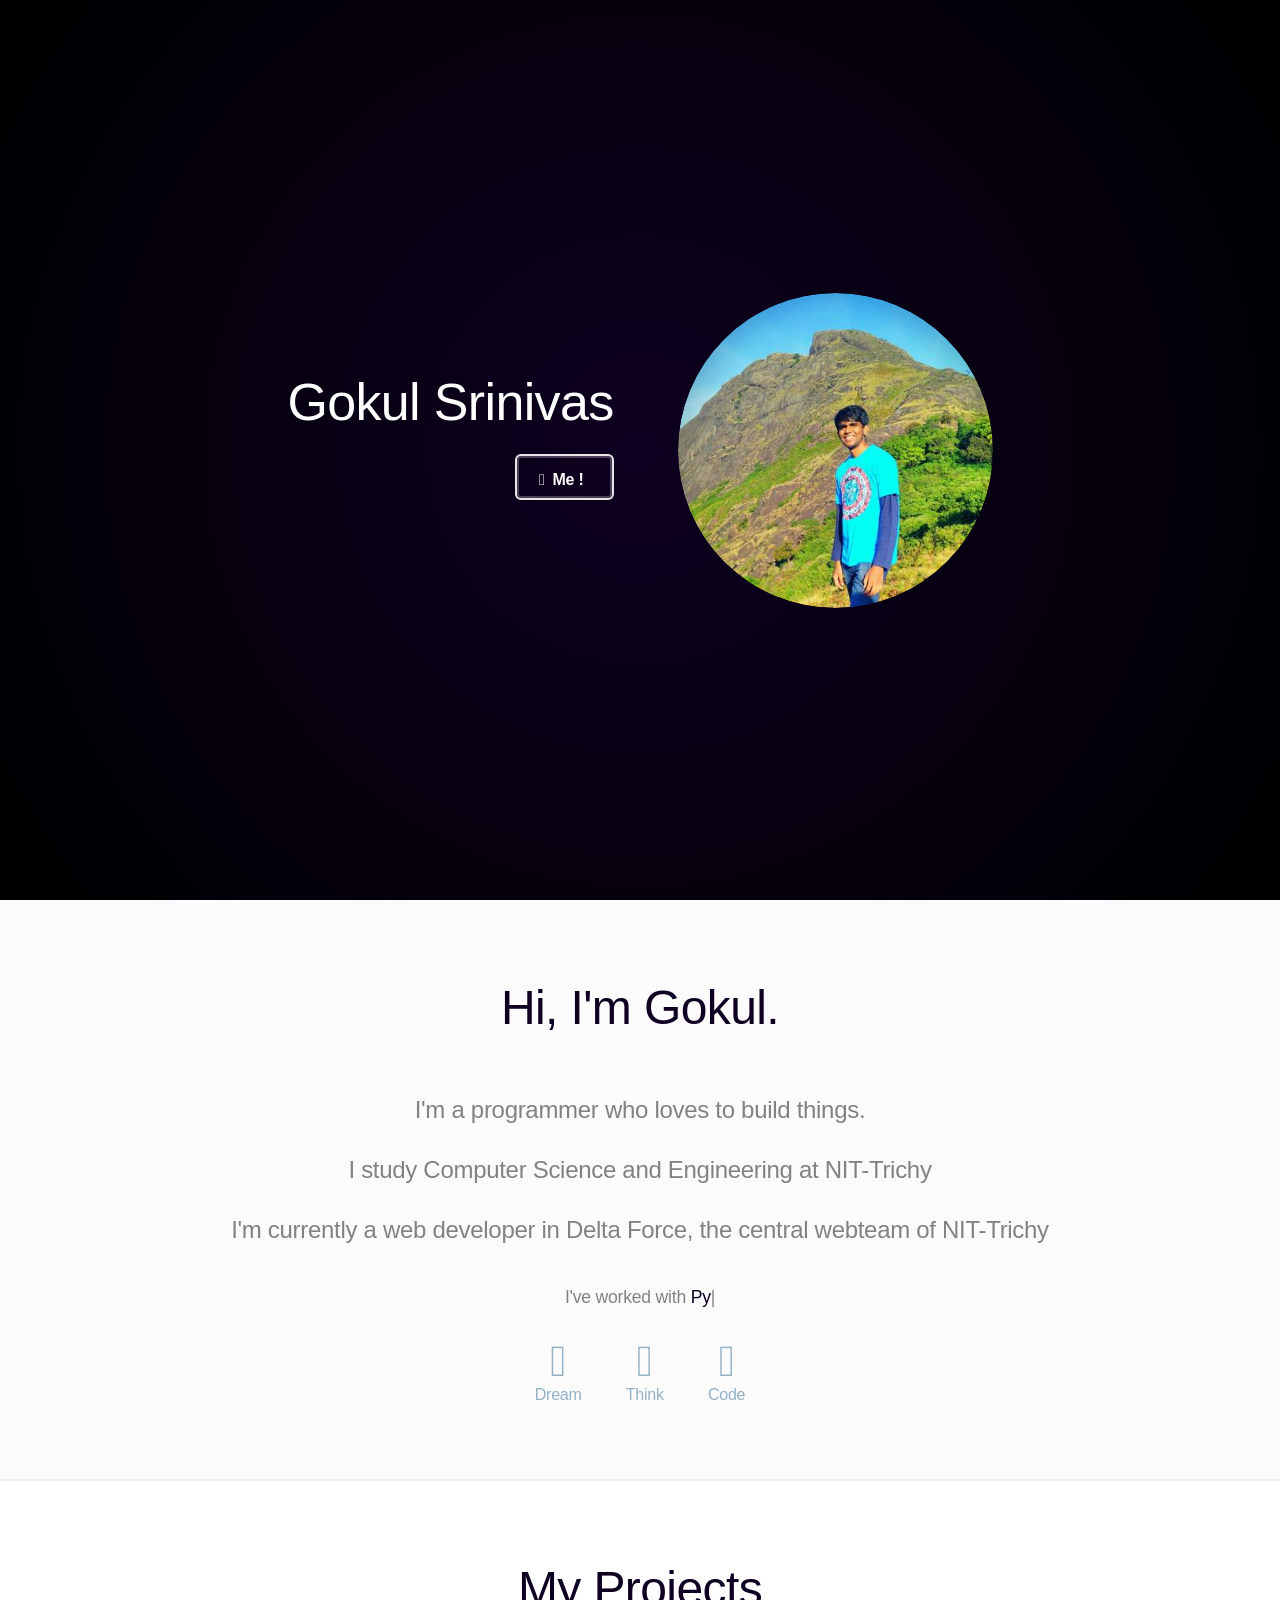
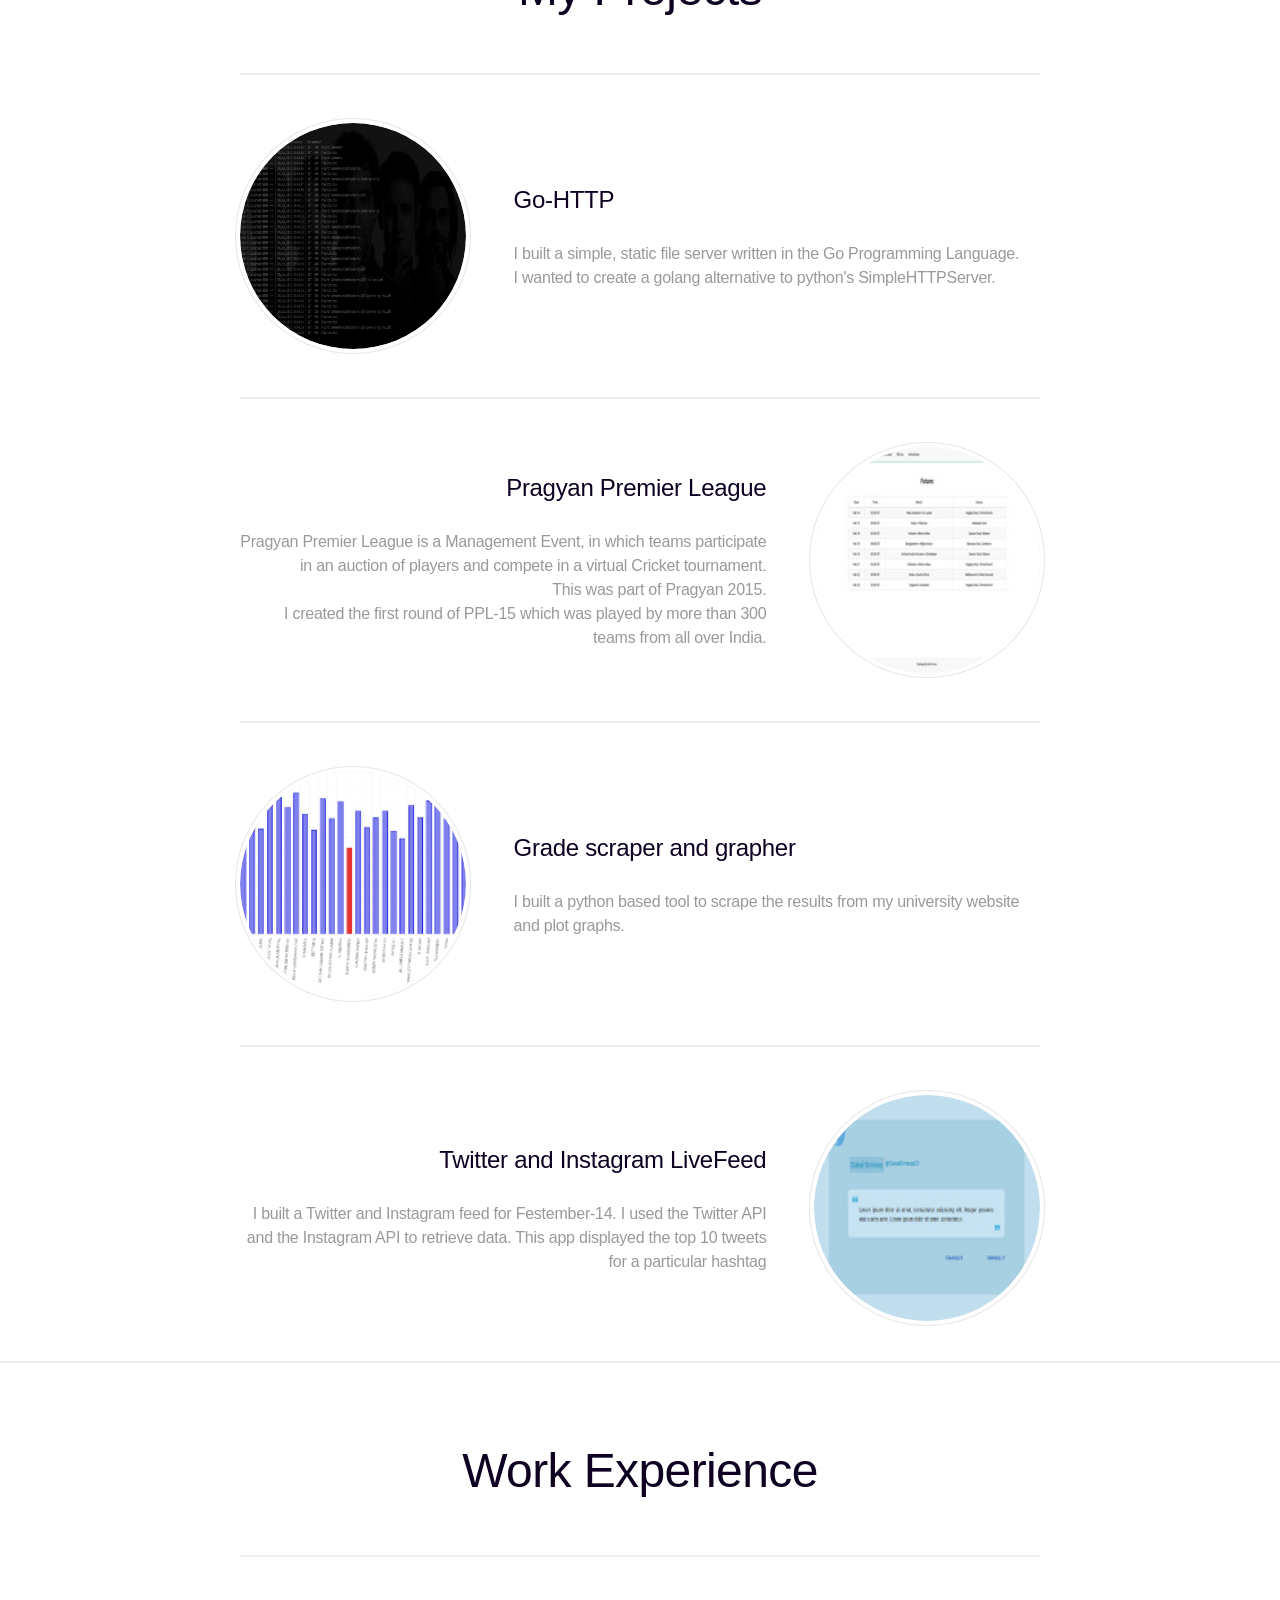
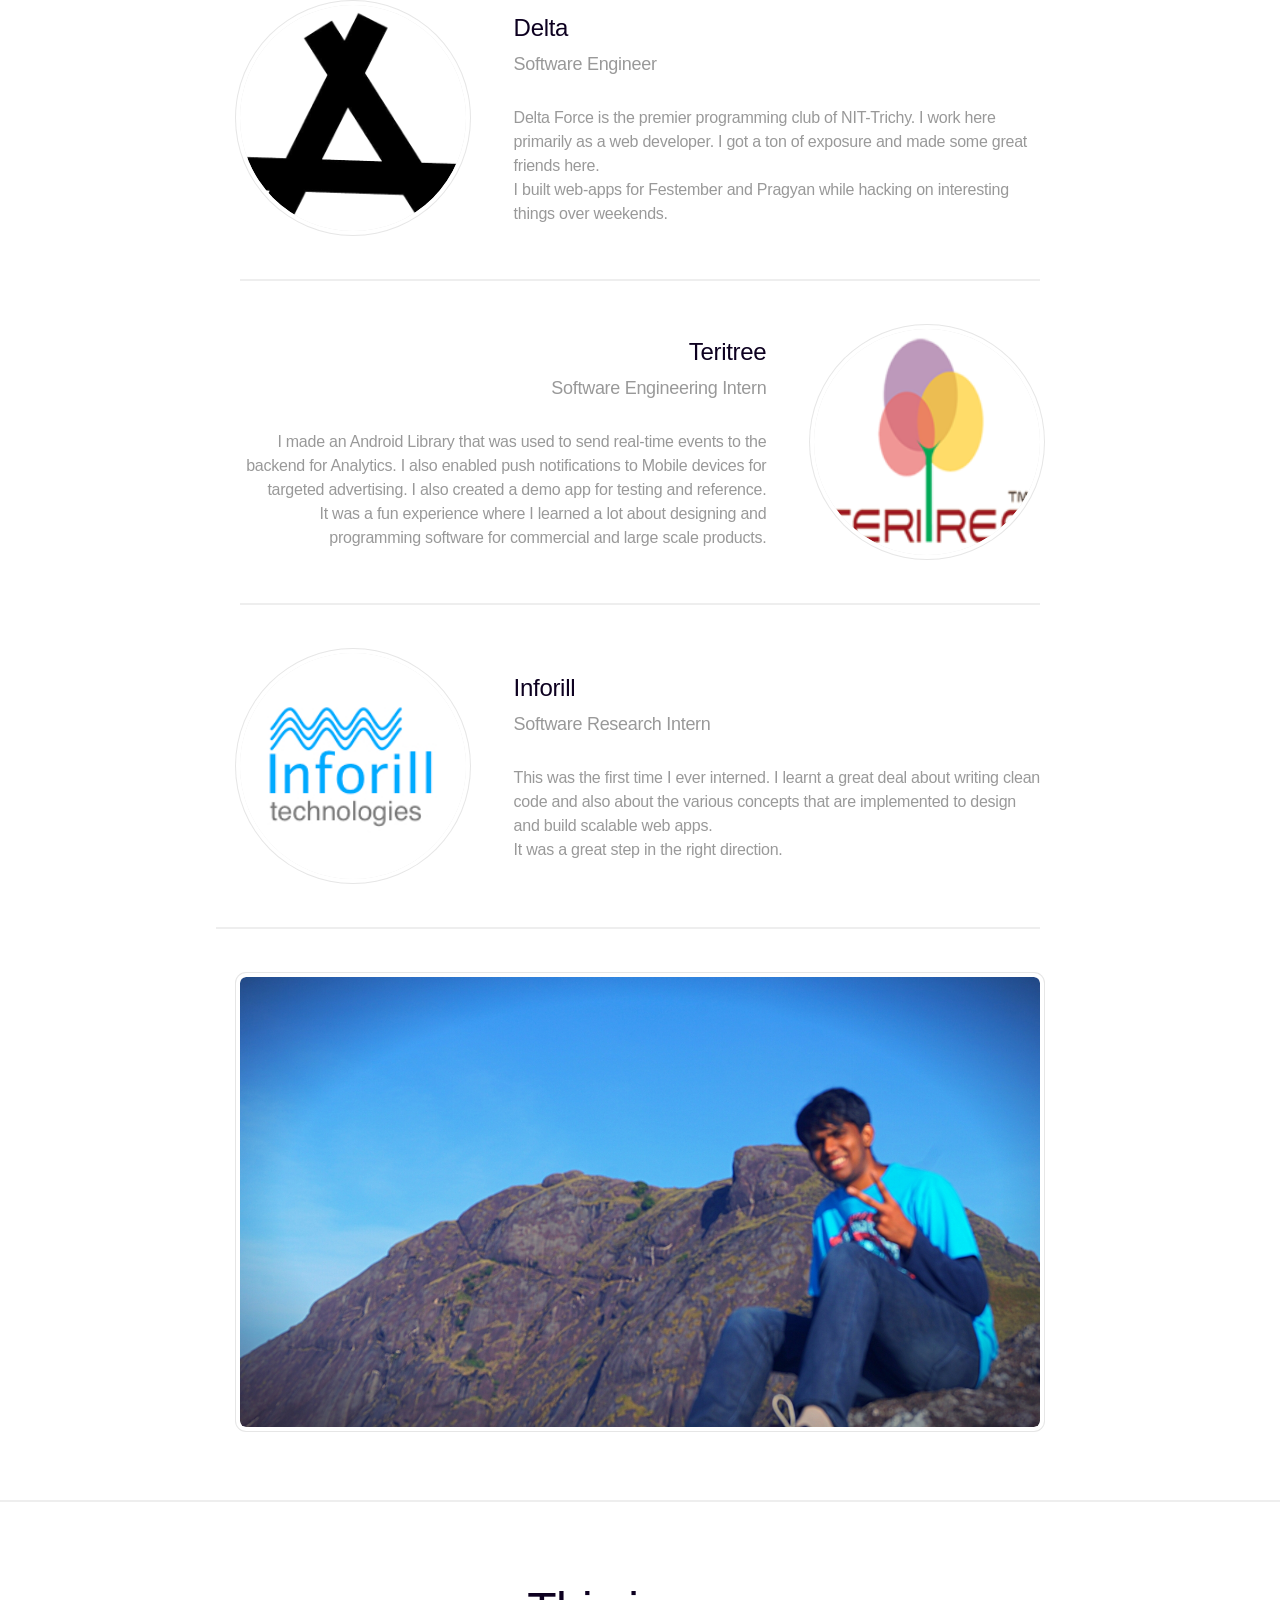
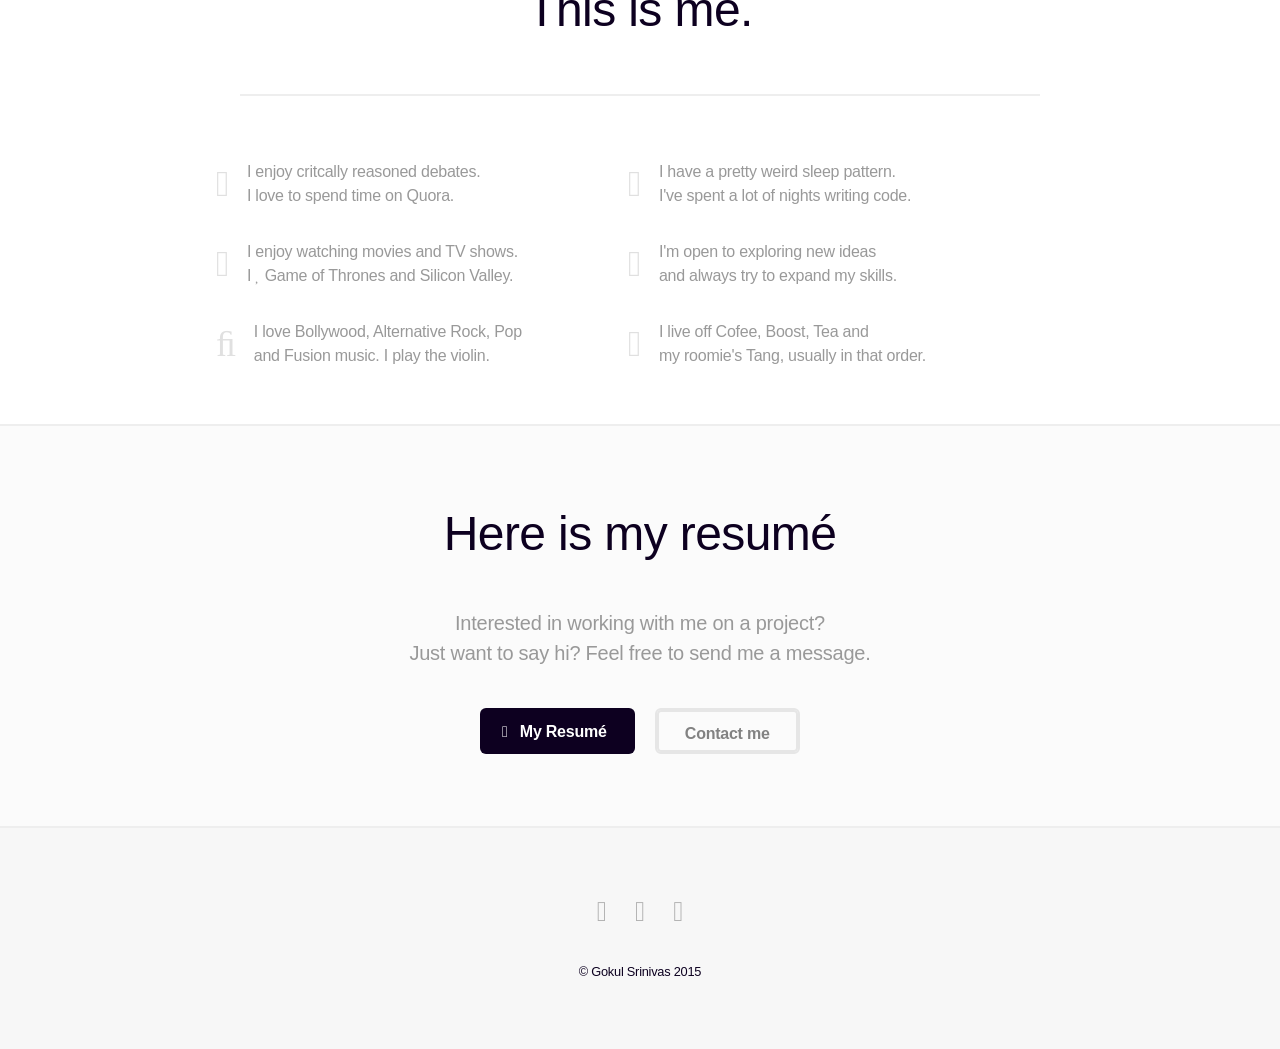
==== index.html @ 357f39ce "fixed typo" ====
<!DOCTYPE HTML>
<html>
	<head>
		<title>Gokul Srinivas</title>
		<meta charset="utf-8" />
		<meta name="viewport" content="width=device-width, initial-scale=1" />
		<link rel="shortcut icon" href="./favicon.ico">
		<!--[if lte IE 8]><script src="assets/js/ie/html5shiv.js"></script><![endif]-->
<!-- 		<link rel="stylesheet" href="assets/css/main.css" />
		<link rel="stylesheet" href="assets/css/extra.css" /> -->
		<link rel="stylesheet" href="assets/css/min/style.min.css">
		<!-- <link rel="stylesheet" href="assets/css/loaders.css" /> -->
		<!--[if lte IE 8]><link rel="stylesheet" href="assets/css/ie8.css" /><![endif]-->
		<!--[if lte IE 9]><link rel="stylesheet" href="assets/css/ie9.css" /><![endif]-->
	</head>
	<body id="top">
			<div id="loader">
				<div id="loader-center">
					<div class="loader-inner ball-clip-rotate-multiple" style="color:blue;">
						<div></div>
						<div></div>
					</div>
				</div>
			</div>
		<!-- Header -->
			<header id="header">
				<div class="content">
					<h1><a href="#">Gokul Srinivas</a></h1>
					<!-- <p>Programmer</p> -->
					<ul class="actions">
						<!-- <li><a href="#" class="button special icon fa-download">Download</a></li> -->
						<li><a href="#one" class="button icon fa-chevron-down scrolly">Me !</a></li>
					</ul>
				</div>
				<div class="spotlight image"><div class="inner"><img src="images/dp.jpg" alt="Gokul Srinivas" id="dp"/></div></div>
			</header>

		<!-- One -->
			<section id="one" class="wrapper style2 special">
				<header class="major">
					<h2>Hi, I'm Gokul.</h2>
					<h3>I'm a programmer who loves to build things.</h3>
					<h3> I study Computer Science and Engineering at <a href="http://www.nitt.edu/" target="_blank">NIT-Trichy</a></h3>
					<h3><p>I'm currently a web developer in Delta Force, the central webteam 
					of NIT-Trichy</p></h3>
					<h4> I've worked with <span id="cursor"></spanimg src></h4>
				</header>
				<ul class="icons major">
					<li><span class="icon fa-cloud" title="Dream"></span><br><span class="label">Dream</span></li>
					<li><span class="icon fa-refresh" title="Think"></span><br><span class="label">Think</span></li>
					<li><span class="icon fa-code" title="Code"></span><br><span class="label">Code</span></li>
				</ul>
			</section>

		<!-- Two -->
			<section id="two" class="wrapper">
				<div class="inner alt">
					<header class="major">
						<h2>My Projects</h2>
					</header>
					<!-- Dummy Spotlight for easily changing starting with left and right -->
					<section class="spotlight" style="display:none"></section>

					<section class="spotlight">
							<div class="image">
								<img src="images/projects/go-http.png" alt=""/>
							</div>
						<div class="content">
							<h3>
								<a href="https://gokulsrinivas.github.io/go-http/" target="_blank">
									Go-HTTP
								</a>
							</h3>
							<p>I built a simple, static file server written in the Go Programming Language. <br />
							I wanted to create a golang alternative to python's SimpleHTTPServer.
							</p>
						</div>
					</section>

					<section class="spotlight">
						<div class="image"><img src="images/projects/ppl.jpg" alt="" /></div>
						<div class="content">
							<h3>
								<a href="http://ppl.pragyan.org/" target="_blank">
									Pragyan Premier League
								</a>
							</h3>
							<p>Pragyan Premier League is a Management Event, in which teams participate in an auction of players and compete in a virtual Cricket tournament. <br/> This was part of Pragyan 2015. <br/>I created the first round of PPL-15 which was played by more than 300 teams from all over India.
							</p>
						</div>
					</section>

					<section class="spotlight">
						<div class="image"><img src="images/projects/graph.jpg" alt="" /></div>
						<div class="content">
							<h3>Grade scraper and grapher</h3>
							<p> I built a python based tool to scrape the results from my university website and plot graphs.</p>
						</div>
					</section>

					<section class="spotlight">
						<div class="image"><img src="images/projects/feed.jpg" alt="" /></div>
						<div class="content">
							<h3>
								<a href="https://github.com/delta/festemberfeed" target="_blank">
									Twitter and Instagram LiveFeed
								</a>
							</h3>
							<p>I built a Twitter and Instagram feed for Festember-14. I used the Twitter API and the Instagram API to retrieve data. This app displayed the top 10 tweets for a particular hashtag</p>
						</div>
					</section>

<!-- 					<section class="spotlight">
						<div class="image"><img src="images/projects/mis.jpg" alt="" /></div>
						<div class="content">
							<h3>MIS Prototype</h3>
							<p>Morbi mattis ornare ornare. Duis quam turpis, gravida at leo elementum elit fusce accumsan dui libero, quis vehicula lectus ultricies eu. In convallis amet leo non sapien iaculis efficitur consequat lorem ipsum.</p>
						</div>
					</section> -->
					<!-- <section class="special">
						<ul class="icons labeled">
							<li><span class="icon fa-camera-retro"><span class="label">Ipsum lorem accumsan</span></span></li>
							<li><span class="icon fa-refresh"><span class="label">Sed vehicula elementum</span></span></li>
							<li><span class="icon fa-cloud"><span class="label">Elit fusce consequat</span></span></li>
							<li><span class="icon fa-code"><span class="label">Lorem nullam tempus</span></span></li>
							<li><span class="icon fa-desktop"><span class="label">Adipiscing amet sapien</span></span></li>
						</ul>
					</section> -->
				</div>
			</section>

		<section id="proj" class="wrapper">
			<div class="inner alt">

				<header class="major">
						<h2>Work Experience</h2>
				</header>
					<!-- Dummy Spotlight for easily changing starting with left and right -->
					<section class="spotlight" style="display:none"></section>
				<section class="spotlight">
					<div class="image"><img src="images/work/delta.png" alt="" /></div>
					<div class="content">
						<h3>
							<a href="http://delta.nitt.edu/" target="_blank">Delta</a>
							<span>Software Engineer</span>
						</h3>
						<p>Delta Force is the premier programming club of NIT-Trichy. I work here primarily 
						as a web developer. I got a ton of exposure and made some great friends here.
						<br> I built web-apps for Festember and Pragyan while hacking on interesting things
						over weekends.
						</p>
					</div>
				</section>

				<section class="spotlight">
					<div class="image"><img src="images/work/teritree.png" alt="" /></div>
					<div class="content">
						<h3>
							<a href="http://www.teritree.com/" target="_blank">Teritree</a>
							<span>Software Engineering Intern</span>
						</h3>
						<p>I made an Android Library that was used to send real-time events to the 
						backend for Analytics. I also enabled push notifications to Mobile devices for targeted advertising. I also created a demo app for testing and reference.
						<br />
						It was a fun experience where I learned a lot about designing and programming software
						for commercial and large scale products.
						</p>
					</div>
				</section>

				<section class="spotlight">
					<div class="image"><img src="images/work/inforill.jpg" alt="" /></div>
					<div class="content">
						<h3>
							<a href="http://www.inforill.com/" target="_blank">Inforill</a>
							<span>Software Research Intern</span>
						</h3>
						<p>This was the first time I ever interned. I learnt a great deal about 
						writing clean code and also about the various concepts that are implemented to 
						design and build scalable web apps. 
						<br/> It was a great step in the right direction.</p>
					</div>  
				</section>
				
				<section class="row">
					<div class="12u">
						<span class="image fit">
							<img src="images/munnar.jpg" alt="" />
						</span>
					</div>
				</section>
			</div>
		</section>
		<!-- Four
 			-->
			<!--	
			<section id="four" class="wrapper">
				<div class="inner">

					<header class="major">
						<h2>My Achievements</h2>
					</header>

					<section>
						<div class="box alt">
							<div class="row uniform">
								
								<div class="4u">
									<span class="image fit">
										<img src="images/pic01.jpg" alt=""/>
									</span>
								</div>
								<div class="4u">
									<span class="image fit">
										<img src="images/pic02.jpg" alt=""/>
									</span>
								</div>
								<div class="4u">
									<span class="image fit">
										<img src="images/pic03.jpg" alt=""/>
									</span>
								</div>
								<div class="4u -2u">
									<span class="image fit">
										<img src="images/pic02.jpg" alt=""/>
									</span>
								</div>
								<div class="4u">
									<span class="image fit">
										<img src="images/pic03.jpg" alt=""/>
									</span>
								</div>
							</div>
						</div>
					</section> 

				</div>
			</section>
			-->

			<section id="abtme" class="wrapper">
				<div class="inner alt">

					<header class="major">
						<h2>This is me.</h2>
					</header>

					<section class="special">
						<ul class="icons labeled row" style="text-align:left;">
							<li class="6u 12u(small) 12u(xsmall)"><span class="icon fa-gavel"><span class="label">I enjoy critcally reasoned debates. <br> I love to spend time on Quora.</span></span></li>
							<li class="6u 12u(small) 12u(xsmall)"><span class="icon fa-terminal"><span class="label">I have a pretty weird sleep pattern. <br>
							I've spent a lot of nights writing code.</span></span></li>
							<li class="6u 12u(small) 12u(xsmall)"><span class="icon fa-desktop"><span class="label">I enjoy watching movies and TV shows.<br>
							I <span class="fa fa-heart"></span> Game of Thrones and Silicon Valley.</span></span></li>
							<li class="6u 12u(small) 12u(xsmall)"><span class="icon fa-arrows"><span class="label">I'm open to exploring new ideas <br>
							and always try to expand my skills.</span></span></li>
							<li class="6u 12u(small) 12u(xsmall)"><span class="icon fa-music"><span class="label"> I love Bollywood, Alternative Rock, Pop <br> and Fusion music. I play the violin.</span></span></li>
							<li class="6u 12u(small) 12u(xsmall)"><span class="icon fa-beer"><span class="label">I live off Cofee, Boost, Tea and<br> my roomie's Tang, usually in that order.</span></span></li>
						</ul>
					</section>
				</div>

			</section>
			<!-- Three -->
			<section id="three" class="wrapper style2 special">
				<header class="major">
					<h2>Here is my resumé</h2>
					<p>Interested in working with me on a project?<br />
					Just want to say hi? Feel free to send me a message.</p>
				</header>
				<ul class="actions">
					<li>
						<a href="assets/docs/Gokul-Srinivas-Resume.pdf" target="_blank" class="button special icon fa-download" id="resumedwbutton">
						My Resumé
						</a>
					</li>
					<li>
						<a href="mailto:gokusrinivas@gmail.com" class="button">
						Contact me
						</a>
					</li>
				</ul>
			</section>

		<!-- Footer -->
			<footer id="footer">
				<ul class="icons">
					<li>
						<a href="https://www.facebook.com/GokulSrinivas23" class="icon fa-facebook" target="_blank">
							<span class="label">Facebook</span>
						</a>
					</li>
					
					<li>
						<a href="https://twitter.com/gokulsrinivas23" class="icon fa-twitter" target="_blank">
							<span class="label">Twitter</span>
						</a>
					</li>
					
					<li>
						<a href="https://github.com/GokulSrinivas" class="icon fa-github-alt" target="_blank">
							<span class="label">Github</span>
						</a>
					</li>
				</ul>
				<p style="color:#0d0020" class="copyright">&copy; Gokul Srinivas 2015
				<!-- Credits: <a href="http://html5up.net">HTML5 UP</a> -->
				</p>
			</footer>

		<!-- Scripts -->
			<!--[if lte IE 8]><script src="assets/js/ie/respond.min.js"></script><![endif]-->
			<!-- <script src="assets/js/jquery.min.js"></script>
			<script src="assets/js/jquery.scrolly.min.js"></script>
			<script src="assets/js/skel.min.js"></script>
			<script src="assets/js/util.js"></script>
			<script src="assets/js/main.js"></script>
			<script src="assets/js/extra.js"></script>
			<script src="assets/js/typed.js"></script> -->
			<script type="text/javascript" src="assets/js/min/script.min.js"></script>
	</body>
</html>
---- assets/css/main.css ----
/*@import url(font-awesome.min.css);*/
/* Reset */
	
	html, body, div, span, applet, object, iframe, h1, h2, h3, h4, h5, h6, p, blockquote, pre, a, abbr, acronym, address, big, cite, code, del, dfn, em, img, ins, kbd, q, s, samp, small, strike, strong, sub, sup, tt, var, b, u, i, center, dl, dt, dd, ol, ul, li, fieldset, form, label, legend, table, caption, tbody, tfoot, thead, tr, th, td, article, aside, canvas, details, embed, figure, figcaption, footer, header, hgroup, menu, nav, output, ruby, section, summary, time, mark, audio, video {
		margin: 0;
		padding: 0;
		border: 0;
		font-size: 100%;
		font: inherit;
		vertical-align: baseline;
	}

	article, aside, details, figcaption, figure, footer, header, hgroup, menu, nav, section {
		display: block;
	}

	body {
		line-height: 1;
	}

	ol, ul {
		list-style: none;
	}

	blockquote, q {
		quotes: none;
	}

	blockquote:before, blockquote:after, q:before, q:after {
		content: '';
		content: none;
	}

	table {
		border-collapse: collapse;
		border-spacing: 0;
	}

	body {
		-webkit-text-size-adjust: none;
	}

/* Box Model */

	*, *:before, *:after {
		-moz-box-sizing: border-box;
		-webkit-box-sizing: border-box;
		box-sizing: border-box;
	}

/* Grid */

	.row {
		border-bottom: solid 1px transparent;
		-moz-box-sizing: border-box;
		-webkit-box-sizing: border-box;
		box-sizing: border-box;
	}

	.row > * {
		float: left;
		-moz-box-sizing: border-box;
		-webkit-box-sizing: border-box;
		box-sizing: border-box;
	}

	.row:after, .row:before {
		content: '';
		display: block;
		clear: both;
		height: 0;
	}

	.row.uniform > * > :first-child {
		margin-top: 0;
	}

	.row.uniform > * > :last-child {
		margin-bottom: 0;
	}

	.row.\30 \25 > * {
		padding: 0 0 0 0em;
	}

	.row.\30 \25 {
		margin: 0 0 -1px 0em;
	}

	.row.uniform.\30 \25 > * {
		padding: 0em 0 0 0em;
	}

	.row.uniform.\30 \25 {
		margin: 0em 0 -1px 0em;
	}

	.row > * {
		padding: 0 0 0 1.5em;
	}

	.row {
		margin: 0 0 -1px -1.5em;
	}

	.row.uniform > * {
		padding: 1.5em 0 0 1.5em;
	}

	.row.uniform {
		margin: -1.5em 0 -1px -1.5em;
	}

	.row.\32 00\25 > * {
		padding: 0 0 0 3em;
	}

	.row.\32 00\25 {
		margin: 0 0 -1px -3em;
	}

	.row.uniform.\32 00\25 > * {
		padding: 3em 0 0 3em;
	}

	.row.uniform.\32 00\25 {
		margin: -3em 0 -1px -3em;
	}

	.row.\31 50\25 > * {
		padding: 0 0 0 2.25em;
	}

	.row.\31 50\25 {
		margin: 0 0 -1px -2.25em;
	}

	.row.uniform.\31 50\25 > * {
		padding: 2.25em 0 0 2.25em;
	}

	.row.uniform.\31 50\25 {
		margin: -2.25em 0 -1px -2.25em;
	}

	.row.\35 0\25 > * {
		padding: 0 0 0 0.75em;
	}

	.row.\35 0\25 {
		margin: 0 0 -1px -0.75em;
	}

	.row.uniform.\35 0\25 > * {
		padding: 0.75em 0 0 0.75em;
	}

	.row.uniform.\35 0\25 {
		margin: -0.75em 0 -1px -0.75em;
	}

	.row.\32 5\25 > * {
		padding: 0 0 0 0.375em;
	}

	.row.\32 5\25 {
		margin: 0 0 -1px -0.375em;
	}

	.row.uniform.\32 5\25 > * {
		padding: 0.375em 0 0 0.375em;
	}

	.row.uniform.\32 5\25 {
		margin: -0.375em 0 -1px -0.375em;
	}

	.\31 2u, .\31 2u\24 {
		width: 100%;
		clear: none;
		margin-left: 0;
	}

	.\31 1u, .\31 1u\24 {
		width: 91.6666666667%;
		clear: none;
		margin-left: 0;
	}

	.\31 0u, .\31 0u\24 {
		width: 83.3333333333%;
		clear: none;
		margin-left: 0;
	}

	.\39 u, .\39 u\24 {
		width: 75%;
		clear: none;
		margin-left: 0;
	}

	.\38 u, .\38 u\24 {
		width: 66.6666666667%;
		clear: none;
		margin-left: 0;
	}

	.\37 u, .\37 u\24 {
		width: 58.3333333333%;
		clear: none;
		margin-left: 0;
	}

	.\36 u, .\36 u\24 {
		width: 50%;
		clear: none;
		margin-left: 0;
	}

	.\35 u, .\35 u\24 {
		width: 41.6666666667%;
		clear: none;
		margin-left: 0;
	}

	.\34 u, .\34 u\24 {
		width: 33.3333333333%;
		clear: none;
		margin-left: 0;
	}

	.\33 u, .\33 u\24 {
		width: 25%;
		clear: none;
		margin-left: 0;
	}

	.\32 u, .\32 u\24 {
		width: 16.6666666667%;
		clear: none;
		margin-left: 0;
	}

	.\31 u, .\31 u\24 {
		width: 8.3333333333%;
		clear: none;
		margin-left: 0;
	}

	.\31 2u\24 + *,
	.\31 1u\24 + *,
	.\31 0u\24 + *,
	.\39 u\24 + *,
	.\38 u\24 + *,
	.\37 u\24 + *,
	.\36 u\24 + *,
	.\35 u\24 + *,
	.\34 u\24 + *,
	.\33 u\24 + *,
	.\32 u\24 + *,
	.\31 u\24 + * {
		clear: left;
	}

	.\-11u {
		margin-left: 91.66667%;
	}

	.\-10u {
		margin-left: 83.33333%;
	}

	.\-9u {
		margin-left: 75%;
	}

	.\-8u {
		margin-left: 66.66667%;
	}

	.\-7u {
		margin-left: 58.33333%;
	}

	.\-6u {
		margin-left: 50%;
	}

	.\-5u {
		margin-left: 41.66667%;
	}

	.\-4u {
		margin-left: 33.33333%;
	}

	.\-3u {
		margin-left: 25%;
	}

	.\-2u {
		margin-left: 16.66667%;
	}

	.\-1u {
		margin-left: 8.33333%;
	}

	@media screen and (max-width: 1680px) {

		.row > * {
			padding: 0 0 0 1.5em;
		}

		.row {
			margin: 0 0 -1px -1.5em;
		}

		.row.uniform > * {
			padding: 1.5em 0 0 1.5em;
		}

		.row.uniform {
			margin: -1.5em 0 -1px -1.5em;
		}

		.row.\32 00\25 > * {
			padding: 0 0 0 3em;
		}

		.row.\32 00\25 {
			margin: 0 0 -1px -3em;
		}

		.row.uniform.\32 00\25 > * {
			padding: 3em 0 0 3em;
		}

		.row.uniform.\32 00\25 {
			margin: -3em 0 -1px -3em;
		}

		.row.\31 50\25 > * {
			padding: 0 0 0 2.25em;
		}

		.row.\31 50\25 {
			margin: 0 0 -1px -2.25em;
		}

		.row.uniform.\31 50\25 > * {
			padding: 2.25em 0 0 2.25em;
		}

		.row.uniform.\31 50\25 {
			margin: -2.25em 0 -1px -2.25em;
		}

		.row.\35 0\25 > * {
			padding: 0 0 0 0.75em;
		}

		.row.\35 0\25 {
			margin: 0 0 -1px -0.75em;
		}

		.row.uniform.\35 0\25 > * {
			padding: 0.75em 0 0 0.75em;
		}

		.row.uniform.\35 0\25 {
			margin: -0.75em 0 -1px -0.75em;
		}

		.row.\32 5\25 > * {
			padding: 0 0 0 0.375em;
		}

		.row.\32 5\25 {
			margin: 0 0 -1px -0.375em;
		}

		.row.uniform.\32 5\25 > * {
			padding: 0.375em 0 0 0.375em;
		}

		.row.uniform.\32 5\25 {
			margin: -0.375em 0 -1px -0.375em;
		}

		.\31 2u\28xlarge\29, .\31 2u\24\28xlarge\29 {
			width: 100%;
			clear: none;
			margin-left: 0;
		}

		.\31 1u\28xlarge\29, .\31 1u\24\28xlarge\29 {
			width: 91.6666666667%;
			clear: none;
			margin-left: 0;
		}

		.\31 0u\28xlarge\29, .\31 0u\24\28xlarge\29 {
			width: 83.3333333333%;
			clear: none;
			margin-left: 0;
		}

		.\39 u\28xlarge\29, .\39 u\24\28xlarge\29 {
			width: 75%;
			clear: none;
			margin-left: 0;
		}

		.\38 u\28xlarge\29, .\38 u\24\28xlarge\29 {
			width: 66.6666666667%;
			clear: none;
			margin-left: 0;
		}

		.\37 u\28xlarge\29, .\37 u\24\28xlarge\29 {
			width: 58.3333333333%;
			clear: none;
			margin-left: 0;
		}

		.\36 u\28xlarge\29, .\36 u\24\28xlarge\29 {
			width: 50%;
			clear: none;
			margin-left: 0;
		}

		.\35 u\28xlarge\29, .\35 u\24\28xlarge\29 {
			width: 41.6666666667%;
			clear: none;
			margin-left: 0;
		}

		.\34 u\28xlarge\29, .\34 u\24\28xlarge\29 {
			width: 33.3333333333%;
			clear: none;
			margin-left: 0;
		}

		.\33 u\28xlarge\29, .\33 u\24\28xlarge\29 {
			width: 25%;
			clear: none;
			margin-left: 0;
		}

		.\32 u\28xlarge\29, .\32 u\24\28xlarge\29 {
			width: 16.6666666667%;
			clear: none;
			margin-left: 0;
		}

		.\31 u\28xlarge\29, .\31 u\24\28xlarge\29 {
			width: 8.3333333333%;
			clear: none;
			margin-left: 0;
		}

		.\31 2u\24\28xlarge\29 + *,
		.\31 1u\24\28xlarge\29 + *,
		.\31 0u\24\28xlarge\29 + *,
		.\39 u\24\28xlarge\29 + *,
		.\38 u\24\28xlarge\29 + *,
		.\37 u\24\28xlarge\29 + *,
		.\36 u\24\28xlarge\29 + *,
		.\35 u\24\28xlarge\29 + *,
		.\34 u\24\28xlarge\29 + *,
		.\33 u\24\28xlarge\29 + *,
		.\32 u\24\28xlarge\29 + *,
		.\31 u\24\28xlarge\29 + * {
			clear: left;
		}

		.\-11u\28xlarge\29 {
			margin-left: 91.66667%;
		}

		.\-10u\28xlarge\29 {
			margin-left: 83.33333%;
		}

		.\-9u\28xlarge\29 {
			margin-left: 75%;
		}

		.\-8u\28xlarge\29 {
			margin-left: 66.66667%;
		}

		.\-7u\28xlarge\29 {
			margin-left: 58.33333%;
		}

		.\-6u\28xlarge\29 {
			margin-left: 50%;
		}

		.\-5u\28xlarge\29 {
			margin-left: 41.66667%;
		}

		.\-4u\28xlarge\29 {
			margin-left: 33.33333%;
		}

		.\-3u\28xlarge\29 {
			margin-left: 25%;
		}

		.\-2u\28xlarge\29 {
			margin-left: 16.66667%;
		}

		.\-1u\28xlarge\29 {
			margin-left: 8.33333%;
		}

	}

	@media screen and (max-width: 1280px) {

		.row > * {
			padding: 0 0 0 1.5em;
		}

		.row {
			margin: 0 0 -1px -1.5em;
		}

		.row.uniform > * {
			padding: 1.5em 0 0 1.5em;
		}

		.row.uniform {
			margin: -1.5em 0 -1px -1.5em;
		}

		.row.\32 00\25 > * {
			padding: 0 0 0 3em;
		}

		.row.\32 00\25 {
			margin: 0 0 -1px -3em;
		}

		.row.uniform.\32 00\25 > * {
			padding: 3em 0 0 3em;
		}

		.row.uniform.\32 00\25 {
			margin: -3em 0 -1px -3em;
		}

		.row.\31 50\25 > * {
			padding: 0 0 0 2.25em;
		}

		.row.\31 50\25 {
			margin: 0 0 -1px -2.25em;
		}

		.row.uniform.\31 50\25 > * {
			padding: 2.25em 0 0 2.25em;
		}

		.row.uniform.\31 50\25 {
			margin: -2.25em 0 -1px -2.25em;
		}

		.row.\35 0\25 > * {
			padding: 0 0 0 0.75em;
		}

		.row.\35 0\25 {
			margin: 0 0 -1px -0.75em;
		}

		.row.uniform.\35 0\25 > * {
			padding: 0.75em 0 0 0.75em;
		}

		.row.uniform.\35 0\25 {
			margin: -0.75em 0 -1px -0.75em;
		}

		.row.\32 5\25 > * {
			padding: 0 0 0 0.375em;
		}

		.row.\32 5\25 {
			margin: 0 0 -1px -0.375em;
		}

		.row.uniform.\32 5\25 > * {
			padding: 0.375em 0 0 0.375em;
		}

		.row.uniform.\32 5\25 {
			margin: -0.375em 0 -1px -0.375em;
		}

		.\31 2u\28large\29, .\31 2u\24\28large\29 {
			width: 100%;
			clear: none;
			margin-left: 0;
		}

		.\31 1u\28large\29, .\31 1u\24\28large\29 {
			width: 91.6666666667%;
			clear: none;
			margin-left: 0;
		}

		.\31 0u\28large\29, .\31 0u\24\28large\29 {
			width: 83.3333333333%;
			clear: none;
			margin-left: 0;
		}

		.\39 u\28large\29, .\39 u\24\28large\29 {
			width: 75%;
			clear: none;
			margin-left: 0;
		}

		.\38 u\28large\29, .\38 u\24\28large\29 {
			width: 66.6666666667%;
			clear: none;
			margin-left: 0;
		}

		.\37 u\28large\29, .\37 u\24\28large\29 {
			width: 58.3333333333%;
			clear: none;
			margin-left: 0;
		}

		.\36 u\28large\29, .\36 u\24\28large\29 {
			width: 50%;
			clear: none;
			margin-left: 0;
		}

		.\35 u\28large\29, .\35 u\24\28large\29 {
			width: 41.6666666667%;
			clear: none;
			margin-left: 0;
		}

		.\34 u\28large\29, .\34 u\24\28large\29 {
			width: 33.3333333333%;
			clear: none;
			margin-left: 0;
		}

		.\33 u\28large\29, .\33 u\24\28large\29 {
			width: 25%;
			clear: none;
			margin-left: 0;
		}

		.\32 u\28large\29, .\32 u\24\28large\29 {
			width: 16.6666666667%;
			clear: none;
			margin-left: 0;
		}

		.\31 u\28large\29, .\31 u\24\28large\29 {
			width: 8.3333333333%;
			clear: none;
			margin-left: 0;
		}

		.\31 2u\24\28large\29 + *,
		.\31 1u\24\28large\29 + *,
		.\31 0u\24\28large\29 + *,
		.\39 u\24\28large\29 + *,
		.\38 u\24\28large\29 + *,
		.\37 u\24\28large\29 + *,
		.\36 u\24\28large\29 + *,
		.\35 u\24\28large\29 + *,
		.\34 u\24\28large\29 + *,
		.\33 u\24\28large\29 + *,
		.\32 u\24\28large\29 + *,
		.\31 u\24\28large\29 + * {
			clear: left;
		}

		.\-11u\28large\29 {
			margin-left: 91.66667%;
		}

		.\-10u\28large\29 {
			margin-left: 83.33333%;
		}

		.\-9u\28large\29 {
			margin-left: 75%;
		}

		.\-8u\28large\29 {
			margin-left: 66.66667%;
		}

		.\-7u\28large\29 {
			margin-left: 58.33333%;
		}

		.\-6u\28large\29 {
			margin-left: 50%;
		}

		.\-5u\28large\29 {
			margin-left: 41.66667%;
		}

		.\-4u\28large\29 {
			margin-left: 33.33333%;
		}

		.\-3u\28large\29 {
			margin-left: 25%;
		}

		.\-2u\28large\29 {
			margin-left: 16.66667%;
		}

		.\-1u\28large\29 {
			margin-left: 8.33333%;
		}

	}

	@media screen and (max-width: 980px) {

		.row > * {
			padding: 0 0 0 1.5em;
		}

		.row {
			margin: 0 0 -1px -1.5em;
		}

		.row.uniform > * {
			padding: 1.5em 0 0 1.5em;
		}

		.row.uniform {
			margin: -1.5em 0 -1px -1.5em;
		}

		.row.\32 00\25 > * {
			padding: 0 0 0 3em;
		}

		.row.\32 00\25 {
			margin: 0 0 -1px -3em;
		}

		.row.uniform.\32 00\25 > * {
			padding: 3em 0 0 3em;
		}

		.row.uniform.\32 00\25 {
			margin: -3em 0 -1px -3em;
		}

		.row.\31 50\25 > * {
			padding: 0 0 0 2.25em;
		}

		.row.\31 50\25 {
			margin: 0 0 -1px -2.25em;
		}

		.row.uniform.\31 50\25 > * {
			padding: 2.25em 0 0 2.25em;
		}

		.row.uniform.\31 50\25 {
			margin: -2.25em 0 -1px -2.25em;
		}

		.row.\35 0\25 > * {
			padding: 0 0 0 0.75em;
		}

		.row.\35 0\25 {
			margin: 0 0 -1px -0.75em;
		}

		.row.uniform.\35 0\25 > * {
			padding: 0.75em 0 0 0.75em;
		}

		.row.uniform.\35 0\25 {
			margin: -0.75em 0 -1px -0.75em;
		}

		.row.\32 5\25 > * {
			padding: 0 0 0 0.375em;
		}

		.row.\32 5\25 {
			margin: 0 0 -1px -0.375em;
		}

		.row.uniform.\32 5\25 > * {
			padding: 0.375em 0 0 0.375em;
		}

		.row.uniform.\32 5\25 {
			margin: -0.375em 0 -1px -0.375em;
		}

		.\31 2u\28medium\29, .\31 2u\24\28medium\29 {
			width: 100%;
			clear: none;
			margin-left: 0;
		}

		.\31 1u\28medium\29, .\31 1u\24\28medium\29 {
			width: 91.6666666667%;
			clear: none;
			margin-left: 0;
		}

		.\31 0u\28medium\29, .\31 0u\24\28medium\29 {
			width: 83.3333333333%;
			clear: none;
			margin-left: 0;
		}

		.\39 u\28medium\29, .\39 u\24\28medium\29 {
			width: 75%;
			clear: none;
			margin-left: 0;
		}

		.\38 u\28medium\29, .\38 u\24\28medium\29 {
			width: 66.6666666667%;
			clear: none;
			margin-left: 0;
		}

		.\37 u\28medium\29, .\37 u\24\28medium\29 {
			width: 58.3333333333%;
			clear: none;
			margin-left: 0;
		}

		.\36 u\28medium\29, .\36 u\24\28medium\29 {
			width: 50%;
			clear: none;
			margin-left: 0;
		}

		.\35 u\28medium\29, .\35 u\24\28medium\29 {
			width: 41.6666666667%;
			clear: none;
			margin-left: 0;
		}

		.\34 u\28medium\29, .\34 u\24\28medium\29 {
			width: 33.3333333333%;
			clear: none;
			margin-left: 0;
		}

		.\33 u\28medium\29, .\33 u\24\28medium\29 {
			width: 25%;
			clear: none;
			margin-left: 0;
		}

		.\32 u\28medium\29, .\32 u\24\28medium\29 {
			width: 16.6666666667%;
			clear: none;
			margin-left: 0;
		}

		.\31 u\28medium\29, .\31 u\24\28medium\29 {
			width: 8.3333333333%;
			clear: none;
			margin-left: 0;
		}

		.\31 2u\24\28medium\29 + *,
		.\31 1u\24\28medium\29 + *,
		.\31 0u\24\28medium\29 + *,
		.\39 u\24\28medium\29 + *,
		.\38 u\24\28medium\29 + *,
		.\37 u\24\28medium\29 + *,
		.\36 u\24\28medium\29 + *,
		.\35 u\24\28medium\29 + *,
		.\34 u\24\28medium\29 + *,
		.\33 u\24\28medium\29 + *,
		.\32 u\24\28medium\29 + *,
		.\31 u\24\28medium\29 + * {
			clear: left;
		}

		.\-11u\28medium\29 {
			margin-left: 91.66667%;
		}

		.\-10u\28medium\29 {
			margin-left: 83.33333%;
		}

		.\-9u\28medium\29 {
			margin-left: 75%;
		}

		.\-8u\28medium\29 {
			margin-left: 66.66667%;
		}

		.\-7u\28medium\29 {
			margin-left: 58.33333%;
		}

		.\-6u\28medium\29 {
			margin-left: 50%;
		}

		.\-5u\28medium\29 {
			margin-left: 41.66667%;
		}

		.\-4u\28medium\29 {
			margin-left: 33.33333%;
		}

		.\-3u\28medium\29 {
			margin-left: 25%;
		}

		.\-2u\28medium\29 {
			margin-left: 16.66667%;
		}

		.\-1u\28medium\29 {
			margin-left: 8.33333%;
		}

	}

	@media screen and (max-width: 736px) {

		.row > * {
			padding: 0 0 0 1.5em;
		}

		.row {
			margin: 0 0 -1px -1.5em;
		}

		.row.uniform > * {
			padding: 1.5em 0 0 1.5em;
		}

		.row.uniform {
			margin: -1.5em 0 -1px -1.5em;
		}

		.row.\32 00\25 > * {
			padding: 0 0 0 3em;
		}

		.row.\32 00\25 {
			margin: 0 0 -1px -3em;
		}

		.row.uniform.\32 00\25 > * {
			padding: 3em 0 0 3em;
		}

		.row.uniform.\32 00\25 {
			margin: -3em 0 -1px -3em;
		}

		.row.\31 50\25 > * {
			padding: 0 0 0 2.25em;
		}

		.row.\31 50\25 {
			margin: 0 0 -1px -2.25em;
		}

		.row.uniform.\31 50\25 > * {
			padding: 2.25em 0 0 2.25em;
		}

		.row.uniform.\31 50\25 {
			margin: -2.25em 0 -1px -2.25em;
		}

		.row.\35 0\25 > * {
			padding: 0 0 0 0.75em;
		}

		.row.\35 0\25 {
			margin: 0 0 -1px -0.75em;
		}

		.row.uniform.\35 0\25 > * {
			padding: 0.75em 0 0 0.75em;
		}

		.row.uniform.\35 0\25 {
			margin: -0.75em 0 -1px -0.75em;
		}

		.row.\32 5\25 > * {
			padding: 0 0 0 0.375em;
		}

		.row.\32 5\25 {
			margin: 0 0 -1px -0.375em;
		}

		.row.uniform.\32 5\25 > * {
			padding: 0.375em 0 0 0.375em;
		}

		.row.uniform.\32 5\25 {
			margin: -0.375em 0 -1px -0.375em;
		}

		.\31 2u\28small\29, .\31 2u\24\28small\29 {
			width: 100%;
			clear: none;
			margin-left: 0;
		}

		.\31 1u\28small\29, .\31 1u\24\28small\29 {
			width: 91.6666666667%;
			clear: none;
			margin-left: 0;
		}

		.\31 0u\28small\29, .\31 0u\24\28small\29 {
			width: 83.3333333333%;
			clear: none;
			margin-left: 0;
		}

		.\39 u\28small\29, .\39 u\24\28small\29 {
			width: 75%;
			clear: none;
			margin-left: 0;
		}

		.\38 u\28small\29, .\38 u\24\28small\29 {
			width: 66.6666666667%;
			clear: none;
			margin-left: 0;
		}

		.\37 u\28small\29, .\37 u\24\28small\29 {
			width: 58.3333333333%;
			clear: none;
			margin-left: 0;
		}

		.\36 u\28small\29, .\36 u\24\28small\29 {
			width: 50%;
			clear: none;
			margin-left: 0;
		}

		.\35 u\28small\29, .\35 u\24\28small\29 {
			width: 41.6666666667%;
			clear: none;
			margin-left: 0;
		}

		.\34 u\28small\29, .\34 u\24\28small\29 {
			width: 33.3333333333%;
			clear: none;
			margin-left: 0;
		}

		.\33 u\28small\29, .\33 u\24\28small\29 {
			width: 25%;
			clear: none;
			margin-left: 0;
		}

		.\32 u\28small\29, .\32 u\24\28small\29 {
			width: 16.6666666667%;
			clear: none;
			margin-left: 0;
		}

		.\31 u\28small\29, .\31 u\24\28small\29 {
			width: 8.3333333333%;
			clear: none;
			margin-left: 0;
		}

		.\31 2u\24\28small\29 + *,
		.\31 1u\24\28small\29 + *,
		.\31 0u\24\28small\29 + *,
		.\39 u\24\28small\29 + *,
		.\38 u\24\28small\29 + *,
		.\37 u\24\28small\29 + *,
		.\36 u\24\28small\29 + *,
		.\35 u\24\28small\29 + *,
		.\34 u\24\28small\29 + *,
		.\33 u\24\28small\29 + *,
		.\32 u\24\28small\29 + *,
		.\31 u\24\28small\29 + * {
			clear: left;
		}

		.\-11u\28small\29 {
			margin-left: 91.66667%;
		}

		.\-10u\28small\29 {
			margin-left: 83.33333%;
		}

		.\-9u\28small\29 {
			margin-left: 75%;
		}

		.\-8u\28small\29 {
			margin-left: 66.66667%;
		}

		.\-7u\28small\29 {
			margin-left: 58.33333%;
		}

		.\-6u\28small\29 {
			margin-left: 50%;
		}

		.\-5u\28small\29 {
			margin-left: 41.66667%;
		}

		.\-4u\28small\29 {
			margin-left: 33.33333%;
		}

		.\-3u\28small\29 {
			margin-left: 25%;
		}

		.\-2u\28small\29 {
			margin-left: 16.66667%;
		}

		.\-1u\28small\29 {
			margin-left: 8.33333%;
		}

	}

	@media screen and (max-width: 480px) {

		.row > * {
			padding: 0 0 0 1.5em;
		}

		.row {
			margin: 0 0 -1px -1.5em;
		}

		.row.uniform > * {
			padding: 1.5em 0 0 1.5em;
		}

		.row.uniform {
			margin: -1.5em 0 -1px -1.5em;
		}

		.row.\32 00\25 > * {
			padding: 0 0 0 3em;
		}

		.row.\32 00\25 {
			margin: 0 0 -1px -3em;
		}

		.row.uniform.\32 00\25 > * {
			padding: 3em 0 0 3em;
		}

		.row.uniform.\32 00\25 {
			margin: -3em 0 -1px -3em;
		}

		.row.\31 50\25 > * {
			padding: 0 0 0 2.25em;
		}

		.row.\31 50\25 {
			margin: 0 0 -1px -2.25em;
		}

		.row.uniform.\31 50\25 > * {
			padding: 2.25em 0 0 2.25em;
		}

		.row.uniform.\31 50\25 {
			margin: -2.25em 0 -1px -2.25em;
		}

		.row.\35 0\25 > * {
			padding: 0 0 0 0.75em;
		}

		.row.\35 0\25 {
			margin: 0 0 -1px -0.75em;
		}

		.row.uniform.\35 0\25 > * {
			padding: 0.75em 0 0 0.75em;
		}

		.row.uniform.\35 0\25 {
			margin: -0.75em 0 -1px -0.75em;
		}

		.row.\32 5\25 > * {
			padding: 0 0 0 0.375em;
		}

		.row.\32 5\25 {
			margin: 0 0 -1px -0.375em;
		}

		.row.uniform.\32 5\25 > * {
			padding: 0.375em 0 0 0.375em;
		}

		.row.uniform.\32 5\25 {
			margin: -0.375em 0 -1px -0.375em;
		}

		.\31 2u\28xsmall\29, .\31 2u\24\28xsmall\29 {
			width: 100%;
			clear: none;
			margin-left: 0;
		}

		.\31 1u\28xsmall\29, .\31 1u\24\28xsmall\29 {
			width: 91.6666666667%;
			clear: none;
			margin-left: 0;
		}

		.\31 0u\28xsmall\29, .\31 0u\24\28xsmall\29 {
			width: 83.3333333333%;
			clear: none;
			margin-left: 0;
		}

		.\39 u\28xsmall\29, .\39 u\24\28xsmall\29 {
			width: 75%;
			clear: none;
			margin-left: 0;
		}

		.\38 u\28xsmall\29, .\38 u\24\28xsmall\29 {
			width: 66.6666666667%;
			clear: none;
			margin-left: 0;
		}

		.\37 u\28xsmall\29, .\37 u\24\28xsmall\29 {
			width: 58.3333333333%;
			clear: none;
			margin-left: 0;
		}

		.\36 u\28xsmall\29, .\36 u\24\28xsmall\29 {
			width: 50%;
			clear: none;
			margin-left: 0;
		}

		.\35 u\28xsmall\29, .\35 u\24\28xsmall\29 {
			width: 41.6666666667%;
			clear: none;
			margin-left: 0;
		}

		.\34 u\28xsmall\29, .\34 u\24\28xsmall\29 {
			width: 33.3333333333%;
			clear: none;
			margin-left: 0;
		}

		.\33 u\28xsmall\29, .\33 u\24\28xsmall\29 {
			width: 25%;
			clear: none;
			margin-left: 0;
		}

		.\32 u\28xsmall\29, .\32 u\24\28xsmall\29 {
			width: 16.6666666667%;
			clear: none;
			margin-left: 0;
		}

		.\31 u\28xsmall\29, .\31 u\24\28xsmall\29 {
			width: 8.3333333333%;
			clear: none;
			margin-left: 0;
		}

		.\31 2u\24\28xsmall\29 + *,
		.\31 1u\24\28xsmall\29 + *,
		.\31 0u\24\28xsmall\29 + *,
		.\39 u\24\28xsmall\29 + *,
		.\38 u\24\28xsmall\29 + *,
		.\37 u\24\28xsmall\29 + *,
		.\36 u\24\28xsmall\29 + *,
		.\35 u\24\28xsmall\29 + *,
		.\34 u\24\28xsmall\29 + *,
		.\33 u\24\28xsmall\29 + *,
		.\32 u\24\28xsmall\29 + *,
		.\31 u\24\28xsmall\29 + * {
			clear: left;
		}

		.\-11u\28xsmall\29 {
			margin-left: 91.66667%;
		}

		.\-10u\28xsmall\29 {
			margin-left: 83.33333%;
		}

		.\-9u\28xsmall\29 {
			margin-left: 75%;
		}

		.\-8u\28xsmall\29 {
			margin-left: 66.66667%;
		}

		.\-7u\28xsmall\29 {
			margin-left: 58.33333%;
		}

		.\-6u\28xsmall\29 {
			margin-left: 50%;
		}

		.\-5u\28xsmall\29 {
			margin-left: 41.66667%;
		}

		.\-4u\28xsmall\29 {
			margin-left: 33.33333%;
		}

		.\-3u\28xsmall\29 {
			margin-left: 25%;
		}

		.\-2u\28xsmall\29 {
			margin-left: 16.66667%;
		}

		.\-1u\28xsmall\29 {
			margin-left: 8.33333%;
		}

	}

	@media screen and (max-width: 360px) {

		.row > * {
			padding: 0 0 0 1.5em;
		}

		.row {
			margin: 0 0 -1px -1.5em;
		}

		.row.uniform > * {
			padding: 1.5em 0 0 1.5em;
		}

		.row.uniform {
			margin: -1.5em 0 -1px -1.5em;
		}

		.row.\32 00\25 > * {
			padding: 0 0 0 3em;
		}

		.row.\32 00\25 {
			margin: 0 0 -1px -3em;
		}

		.row.uniform.\32 00\25 > * {
			padding: 3em 0 0 3em;
		}

		.row.uniform.\32 00\25 {
			margin: -3em 0 -1px -3em;
		}

		.row.\31 50\25 > * {
			padding: 0 0 0 2.25em;
		}

		.row.\31 50\25 {
			margin: 0 0 -1px -2.25em;
		}

		.row.uniform.\31 50\25 > * {
			padding: 2.25em 0 0 2.25em;
		}

		.row.uniform.\31 50\25 {
			margin: -2.25em 0 -1px -2.25em;
		}

		.row.\35 0\25 > * {
			padding: 0 0 0 0.75em;
		}

		.row.\35 0\25 {
			margin: 0 0 -1px -0.75em;
		}

		.row.uniform.\35 0\25 > * {
			padding: 0.75em 0 0 0.75em;
		}

		.row.uniform.\35 0\25 {
			margin: -0.75em 0 -1px -0.75em;
		}

		.row.\32 5\25 > * {
			padding: 0 0 0 0.375em;
		}

		.row.\32 5\25 {
			margin: 0 0 -1px -0.375em;
		}

		.row.uniform.\32 5\25 > * {
			padding: 0.375em 0 0 0.375em;
		}

		.row.uniform.\32 5\25 {
			margin: -0.375em 0 -1px -0.375em;
		}

		.\31 2u\28xxsmall\29, .\31 2u\24\28xxsmall\29 {
			width: 100%;
			clear: none;
			margin-left: 0;
		}

		.\31 1u\28xxsmall\29, .\31 1u\24\28xxsmall\29 {
			width: 91.6666666667%;
			clear: none;
			margin-left: 0;
		}

		.\31 0u\28xxsmall\29, .\31 0u\24\28xxsmall\29 {
			width: 83.3333333333%;
			clear: none;
			margin-left: 0;
		}

		.\39 u\28xxsmall\29, .\39 u\24\28xxsmall\29 {
			width: 75%;
			clear: none;
			margin-left: 0;
		}

		.\38 u\28xxsmall\29, .\38 u\24\28xxsmall\29 {
			width: 66.6666666667%;
			clear: none;
			margin-left: 0;
		}

		.\37 u\28xxsmall\29, .\37 u\24\28xxsmall\29 {
			width: 58.3333333333%;
			clear: none;
			margin-left: 0;
		}

		.\36 u\28xxsmall\29, .\36 u\24\28xxsmall\29 {
			width: 50%;
			clear: none;
			margin-left: 0;
		}

		.\35 u\28xxsmall\29, .\35 u\24\28xxsmall\29 {
			width: 41.6666666667%;
			clear: none;
			margin-left: 0;
		}

		.\34 u\28xxsmall\29, .\34 u\24\28xxsmall\29 {
			width: 33.3333333333%;
			clear: none;
			margin-left: 0;
		}

		.\33 u\28xxsmall\29, .\33 u\24\28xxsmall\29 {
			width: 25%;
			clear: none;
			margin-left: 0;
		}

		.\32 u\28xxsmall\29, .\32 u\24\28xxsmall\29 {
			width: 16.6666666667%;
			clear: none;
			margin-left: 0;
		}

		.\31 u\28xxsmall\29, .\31 u\24\28xxsmall\29 {
			width: 8.3333333333%;
			clear: none;
			margin-left: 0;
		}

		.\31 2u\24\28xxsmall\29 + *,
		.\31 1u\24\28xxsmall\29 + *,
		.\31 0u\24\28xxsmall\29 + *,
		.\39 u\24\28xxsmall\29 + *,
		.\38 u\24\28xxsmall\29 + *,
		.\37 u\24\28xxsmall\29 + *,
		.\36 u\24\28xxsmall\29 + *,
		.\35 u\24\28xxsmall\29 + *,
		.\34 u\24\28xxsmall\29 + *,
		.\33 u\24\28xxsmall\29 + *,
		.\32 u\24\28xxsmall\29 + *,
		.\31 u\24\28xxsmall\29 + * {
			clear: left;
		}

		.\-11u\28xxsmall\29 {
			margin-left: 91.66667%;
		}

		.\-10u\28xxsmall\29 {
			margin-left: 83.33333%;
		}

		.\-9u\28xxsmall\29 {
			margin-left: 75%;
		}

		.\-8u\28xxsmall\29 {
			margin-left: 66.66667%;
		}

		.\-7u\28xxsmall\29 {
			margin-left: 58.33333%;
		}

		.\-6u\28xxsmall\29 {
			margin-left: 50%;
		}

		.\-5u\28xxsmall\29 {
			margin-left: 41.66667%;
		}

		.\-4u\28xxsmall\29 {
			margin-left: 33.33333%;
		}

		.\-3u\28xxsmall\29 {
			margin-left: 25%;
		}

		.\-2u\28xxsmall\29 {
			margin-left: 16.66667%;
		}

		.\-1u\28xxsmall\29 {
			margin-left: 8.33333%;
		}

	}

/* Basic */

	@-ms-viewport {
		width: device-width;
	}

	body {
		-ms-overflow-style: scrollbar;
	}

	@media screen and (max-width: 360px) {

		html, body {
			min-width: 320px;
		}

	}

	body {
		background: #ffffff;
	}

		body.is-loading *, body.is-loading *:before, body.is-loading *:after {
			-moz-animation: none !important;
			-webkit-animation: none !important;
			-ms-animation: none !important;
			animation: none !important;
			-moz-transition: none !important;
			-webkit-transition: none !important;
			-ms-transition: none !important;
			transition: none !important;
		}

/* Type */

	body {
		color: #999999;
	}

	html, input, select, textarea {
		font-size: 16pt;
	}

		@media screen and (max-width: 1680px) {

			html, input, select, textarea {
				font-size: 13pt;
			}

		}

		@media screen and (max-width: 1280px) {

			html, input, select, textarea {
				font-size: 12pt;
			}

		}

		@media screen and (max-width: 360px) {

			html, input, select, textarea {
				font-size: 11pt;
			}

		}

	body, input, select, textarea {
		font-family: Arial, Helvetica, sans-serif;
		font-weight: normal;
		line-height: 1.5em;
		letter-spacing: -0.015em;
	}

	a {
		-moz-transition: color 0.2s ease-in-out, border-bottom-color 0.2s ease-in-out;
		-webkit-transition: color 0.2s ease-in-out, border-bottom-color 0.2s ease-in-out;
		-ms-transition: color 0.2s ease-in-out, border-bottom-color 0.2s ease-in-out;
		transition: color 0.2s ease-in-out, border-bottom-color 0.2s ease-in-out;
		text-decoration: none;
		border-bottom: dotted 1px;
	}

		a:hover {
			border-bottom-color: transparent !important;
		}

	strong, b {
		font-weight: bold;
	}

	em, i {
		font-style: italic;
	}

	p {
		margin: 0 0 2em 0;
	}

	h1, h2, h3, h4, h5, h6 {
		font-weight: normal;
		line-height: 1em;
		margin: 0 0 1em 0;
		letter-spacing: -0.0125em;
	}

		h1 a, h2 a, h3 a, h4 a, h5 a, h6 a {
			color: inherit;
			text-decoration: none;
			border-bottom: none;
		}

		@media screen and (max-width: 980px) {

			h1 br, h2 br, h3 br, h4 br, h5 br, h6 br {
				display: none;
			}

		}

	h2 {
		font-size: 1.75em;
		line-height: 1.5em;
	}

	h3 {
		font-size: 1.5em;
		line-height: 1.5em;
	}

	h4 {
		font-size: 1.1em;
		line-height: 1.5em;
	}

	h5 {
		font-size: 0.9em;
		line-height: 1.5em;
	}

	h6 {
		font-size: 0.7em;
		line-height: 1.5em;
	}

	@media screen and (max-width: 736px) {

		h2 {
			font-size: 1.25em;
		}

		h3 {
			font-size: 1.2em;
		}

		h4 {
			font-size: 1em;
		}

	}

	sub {
		font-size: 0.8em;
		position: relative;
		top: 0.5em;
	}

	sup {
		font-size: 0.8em;
		position: relative;
		top: -0.5em;
	}

	blockquote {
		border-left-style: solid;
		border-left-width: 4px;
		font-style: italic;
		margin: 0 0 2em 0;
		padding: 0.5em 0 0.5em 2em;
	}

	code {
		border-radius: 6px;
		border-style: solid;
		border-width: 1px;
		font-family: "Courier New", monospace;
		font-size: 0.9em;
		margin: 0 0.25em;
		padding: 0.25em 0.65em;
	}

	pre {
		-webkit-overflow-scrolling: touch;
		font-family: "Courier New", monospace;
		font-size: 0.9em;
		margin: 0 0 2em 0;
	}

		pre code {
			display: block;
			line-height: 1.75em;
			padding: 1em 1.5em;
			overflow-x: auto;
		}

	hr {
		border: 0;
		border-bottom-style: solid;
		border-bottom-width: 1px;
		margin: 2em 0;
	}

		hr.major {
			margin: 3em 0;
		}

	.align-left {
		text-align: left;
	}

	.align-center {
		text-align: center;
	}

	.align-right {
		text-align: right;
	}

	input, select, textarea {
		color: #999999;
	}

	a {
		color: inherit;
		border-bottom-color: #d6d6d6;
	}

		a:hover {
			color: #0d0020;
		}

	strong, b {
		color: #828282;
	}

	h1, h2, h3, h4, h5, h6 {
		color: #828282;
	}

	blockquote {
		border-left-color: #e6e6e6;
	}

	code {
		background: rgba(144, 144, 144, 0.075);
		border-color: #e6e6e6;
	}

	hr {
		border-bottom-color: #e6e6e6;
	}

/* Box */

	.box {
		border-radius: 6px;
		border: solid 1px #e6e6e6;
		margin-bottom: 2em;
		padding: 1.5em;
	}

		.box > :last-child,
		.box > :last-child > :last-child,
		.box > :last-child > :last-child > :last-child {
			margin-bottom: 0;
		}

		.box.alt {
			border: 0;
			border-radius: 0;
			padding: 0;
		}

/* Button */

	input[type="submit"],
	input[type="reset"],
	input[type="button"],
	button,
	.button {
		-moz-appearance: none;
		-webkit-appearance: none;
		-ms-appearance: none;
		appearance: none;
		-moz-transition: background-color 0.2s ease-in-out, color 0.2s ease-in-out;
		-webkit-transition: background-color 0.2s ease-in-out, color 0.2s ease-in-out;
		-ms-transition: background-color 0.2s ease-in-out, color 0.2s ease-in-out;
		transition: background-color 0.2s ease-in-out, color 0.2s ease-in-out;
		border-radius: 6px;
		border: 0;
		cursor: pointer;
		display: inline-block;
		font-weight: bold;
		height: 2.85em;
		line-height: 2.95em;
		padding: 0 1.75em;
		text-align: center;
		text-decoration: none;
		white-space: nowrap;
	}

		input[type="submit"].icon,
		input[type="reset"].icon,
		input[type="button"].icon,
		button.icon,
		.button.icon {
			padding-left: 1.35em;
		}

			input[type="submit"].icon:before,
			input[type="reset"].icon:before,
			input[type="button"].icon:before,
			button.icon:before,
			.button.icon:before {
				margin-right: 0.5em;
			}

		input[type="submit"].fit,
		input[type="reset"].fit,
		input[type="button"].fit,
		button.fit,
		.button.fit {
			display: block;
			margin: 0 0 1em 0;
			width: 100%;
		}

		input[type="submit"].small,
		input[type="reset"].small,
		input[type="button"].small,
		button.small,
		.button.small {
			font-size: 0.8em;
		}

		input[type="submit"].big,
		input[type="reset"].big,
		input[type="button"].big,
		button.big,
		.button.big {
			font-size: 1.35em;
		}

		input[type="submit"].disabled, input[type="submit"]:disabled,
		input[type="reset"].disabled,
		input[type="reset"]:disabled,
		input[type="button"].disabled,
		input[type="button"]:disabled,
		button.disabled,
		button:disabled,
		.button.disabled,
		.button:disabled {
			-moz-pointer-events: none;
			-webkit-pointer-events: none;
			-ms-pointer-events: none;
			pointer-events: none;
			cursor: default;
			opacity: 0.25;
		}

	@media screen and (max-width: 480px) and (orientation: portrait) {

		input[type="submit"],
		input[type="reset"],
		input[type="button"],
		button,
		.button {
			padding: 0;
		}

	}

	input[type="submit"],
	input[type="reset"],
	input[type="button"],
	button,
	.button {
		background-color: transparent;
		color: #828282 !important;
		box-shadow: inset 0 0 0 2px #e6e6e6;
	}

		input[type="submit"]:hover,
		input[type="reset"]:hover,
		input[type="button"]:hover,
		button:hover,
		.button:hover {
			background-color: rgba(144, 144, 144, 0.075);
		}

		input[type="submit"]:active,
		input[type="reset"]:active,
		input[type="button"]:active,
		button:active,
		.button:active {
			background-color: rgba(144, 144, 144, 0.15);
		}

		input[type="submit"].special,
		input[type="reset"].special,
		input[type="button"].special,
		button.special,
		.button.special {
			box-shadow: none;
			background-color: #0d0020;
			color: #ffffff !important;
		}

			input[type="submit"].special:hover,
			input[type="reset"].special:hover,
			input[type="button"].special:hover,
			button.special:hover,
			.button.special:hover {
				background-color: #5ca3e8;
			}

			input[type="submit"].special:active,
			input[type="reset"].special:active,
			input[type="button"].special:active,
			button.special:active,
			.button.special:active {
				background-color: #3089e2;
			}

/* Form */

	form {
		margin: 0 0 2em 0;
	}

	label {
		display: block;
		font-size: 0.9em;
		font-weight: bold;
		margin: 0 0 1em 0;
	}

	input[type="text"],
	input[type="password"],
	input[type="email"],
	select,
	textarea {
		-moz-appearance: none;
		-webkit-appearance: none;
		-ms-appearance: none;
		appearance: none;
		border-radius: 6px;
		border: none;
		border-style: solid;
		border-width: 1px;
		color: inherit;
		display: block;
		outline: 0;
		padding: 0 1em;
		text-decoration: none;
		width: 100%;
	}

		input[type="text"]:invalid,
		input[type="password"]:invalid,
		input[type="email"]:invalid,
		select:invalid,
		textarea:invalid {
			box-shadow: none;
		}

	.select-wrapper {
		text-decoration: none;
		display: block;
		position: relative;
	}

		.select-wrapper:before {
			-moz-osx-font-smoothing: grayscale;
			-webkit-font-smoothing: antialiased;
			font-family: FontAwesome;
			font-style: normal;
			font-weight: normal;
			text-transform: none !important;
		}

		.select-wrapper:before {
			content: '\f078';
			display: block;
			height: 2.75em;
			line-height: 2.75em;
			pointer-events: none;
			position: absolute;
			right: 0;
			text-align: center;
			top: 0;
			width: 2.75em;
		}

		.select-wrapper select::-ms-expand {
			display: none;
		}

	input[type="text"],
	input[type="password"],
	input[type="email"],
	select {
		height: 2.75em;
	}

	textarea {
		padding: 0.75em 1em;
	}

	input[type="checkbox"],
	input[type="radio"] {
		-moz-appearance: none;
		-webkit-appearance: none;
		-ms-appearance: none;
		appearance: none;
		display: block;
		float: left;
		margin-right: -2em;
		opacity: 0;
		width: 1em;
		z-index: -1;
	}

		input[type="checkbox"] + label,
		input[type="radio"] + label {
			text-decoration: none;
			cursor: pointer;
			display: inline-block;
			font-size: 1em;
			font-weight: normal;
			padding-left: 2.4em;
			padding-right: 0.75em;
			position: relative;
		}

			input[type="checkbox"] + label:before,
			input[type="radio"] + label:before {
				-moz-osx-font-smoothing: grayscale;
				-webkit-font-smoothing: antialiased;
				font-family: FontAwesome;
				font-style: normal;
				font-weight: normal;
				text-transform: none !important;
			}

			input[type="checkbox"] + label:before,
			input[type="radio"] + label:before {
				border-radius: 6px;
				border-style: solid;
				border-width: 1px;
				content: '';
				display: inline-block;
				height: 1.65em;
				left: 0;
				line-height: 1.58125em;
				position: absolute;
				text-align: center;
				top: 0;
				width: 1.65em;
			}

		input[type="checkbox"]:checked + label:before,
		input[type="radio"]:checked + label:before {
			content: '\f00c';
		}

	input[type="checkbox"] + label:before {
		border-radius: 6px;
	}

	input[type="radio"] + label:before {
		border-radius: 100%;
	}

	::-webkit-input-placeholder {
		opacity: 1.0;
	}

	:-moz-placeholder {
		opacity: 1.0;
	}

	::-moz-placeholder {
		opacity: 1.0;
	}

	:-ms-input-placeholder {
		opacity: 1.0;
	}

	.formerize-placeholder {
		opacity: 1.0;
	}

	label {
		color: #828282;
	}

	input[type="text"],
	input[type="password"],
	input[type="email"],
	select,
	textarea {
		color: inherit;
		background-color: rgba(144, 144, 144, 0.075);
		border-color: #e6e6e6;
	}

		input[type="text"]:focus,
		input[type="password"]:focus,
		input[type="email"]:focus,
		select:focus,
		textarea:focus {
			border-color: #0d0020;
			box-shadow: 0 0 0 1px #0d0020;
		}

	.select-wrapper:before {
		color: #e6e6e6;
	}

	input[type="checkbox"] + label,
	input[type="radio"] + label {
		color: #999999;
	}

		input[type="checkbox"] + label:before,
		input[type="radio"] + label:before {
			background-color: rgba(144, 144, 144, 0.075);
			border-color: #e6e6e6;
		}

	input[type="checkbox"]:checked + label:before,
	input[type="radio"]:checked + label:before {
		background-color: #0d0020;
		border-color: #0d0020;
		color: #ffffff;
	}

	input[type="checkbox"]:focus + label:before,
	input[type="radio"]:focus + label:before {
		border-color: #0d0020;
		box-shadow: 0 0 0 1px #0d0020;
	}

	::-webkit-input-placeholder {
		color: #e0e0e0 !important;
	}

	:-moz-placeholder {
		color: #e0e0e0 !important;
	}

	::-moz-placeholder {
		color: #e0e0e0 !important;
	}

	:-ms-input-placeholder {
		color: #e0e0e0 !important;
	}

	.formerize-placeholder {
		color: #e0e0e0 !important;
	}

/* Icon */

	.icon {
		text-decoration: none;
		border-bottom: none;
		position: relative;
	}

		.icon:before {
			-moz-osx-font-smoothing: grayscale;
			-webkit-font-smoothing: antialiased;
			font-family: FontAwesome;
			font-style: normal;
			font-weight: normal;
			text-transform: none !important;
		}

		.icon > .label {
			display: none;
		}

	.icon {
		color: #e0e0e0;
	}

/* Image */

	.image {
		border-radius: 6px;
		border: 0;
		display: inline-block;
		position: relative;
		overflow: hidden;
	}

		.image img {
			border-radius: 6px;
			display: block;
		}

		.image.left, .image.right {
			max-width: 40%;
		}

			.image.left img, .image.right img {
				width: 100%;
			}

		.image.left {
			float: left;
			margin: 0 1.5em 1em 0;
			top: 0.25em;
		}

		.image.right {
			float: right;
			margin: 0 0 1em 1.5em;
			top: 0.25em;
		}

		.image.fit {
			display: block;
			margin: 0 0 2em 0;
			width: 100%;
		}

			.image.fit img {
				width: 100%;
			}

		.image.main {
			display: block;
			margin: 0 0 3em 0;
			width: 100%;
		}

			.image.main img {
				width: 100%;
			}

		.image.phone {
			box-shadow: none;
			border-radius: 0;
			margin: 0 0 3em 0;
			width: 13em;
		}

			.image.phone img {
				border-radius: 0;
				display: block;
				position: relative;
				width: 100%;
			}

			.image.phone .inner, .image.phone:before, .image.phone:after {
				display: block;
				border: solid 2px rgba(255, 255, 255, 0.25);
			}

			.image.phone .inner {
				position: relative;
			}

				.image.phone .inner:before, .image.phone .inner:after {
					content: '';
					position: absolute;
					left: 50%;
				}

				.image.phone .inner:before {
					top: -1.375em;
					margin-left: -1em;
					width: 2em;
					height: 0.25em;
					border-radius: 0.5em;
					background: rgba(255, 255, 255, 0.25);
				}

				.image.phone .inner:after {
					bottom: -2.75em;
					margin-left: -1em;
					width: 2em;
					height: 2em;
					border-radius: 100%;
					border: solid 2px rgba(255, 255, 255, 0.25);
				}

			.image.phone:before, .image.phone:after {
				content: '';
			}

			.image.phone:before {
				height: 2.5em;
				border-radius: 1em 1em 0 0;
				border-bottom: 0;
			}

			.image.phone:after {
				height: 3.5em;
				border-radius: 0 0 1em 1em;
				border-top: 0;
			}

	.image {
		box-shadow: 0 0 0 4px #ffffff, 0 0 0 5px #e6e6e6;
	}

		.image.phone {
			box-shadow: none;
		}

			.image.phone .inner, .image.phone:before, .image.phone:after {
				border-color: #e6e6e6;
			}

			.image.phone .inner:before {
				background: #e6e6e6;
			}

			.image.phone .inner:after {
				border-color: #e6e6e6;
			}

/* List */

	ol {
		list-style: decimal;
		margin: 0 0 2em 0;
		padding-left: 1.25em;
	}

		ol li {
			padding-left: 0.25em;
		}

	ul {
		list-style: disc;
		margin: 0 0 2em 0;
		padding-left: 1em;
	}

		ul li {
			padding-left: 0.5em;
		}

		ul.alt {
			list-style: none;
			padding-left: 0;
		}

			ul.alt li {
				border-top-style: solid;
				border-top-width: 1px;
				padding: 0.5em 0;
			}

				ul.alt li:first-child {
					border-top: 0;
					padding-top: 0;
				}

		ul.icons {
			cursor: default;
			list-style: none;
			padding-left: 0;
		}

			ul.icons li {
				display: inline-block;
				padding: 0 1.5em 0 0;
			}

				ul.icons li:last-child {
					padding-right: 0 !important;
				}

				ul.icons li .icon:before {
					font-size: 1.75rem;
				}

			ul.icons.major li {
				padding: 0 2.5em 0 0;
			}

				ul.icons.major li .icon:before {
					font-size: 2.75rem;
				}

			@media screen and (max-width: 736px) {

				ul.icons.major li {
					padding: 0 1.25em 0 0;
				}

					ul.icons.major li .icon:before {
						font-size: 1.75rem;
					}

			}

			ul.icons.labeled li {
				margin: 1em 0;
				padding: 0 2em 0 0;
			}

				ul.icons.labeled li .icon:before {
					vertical-align: middle;
					font-size: 2.25rem;
					margin-right: 0.5em;
				}

				ul.icons.labeled li .icon .label {
					display: inline-block;
					vertical-align: middle;
					color: #999999;
				}

	@media screen and (max-width: 736px) and (orientation: portrait) {

		ul.icons.labeled {
			text-align: left;
			margin-right: auto;
			margin-left: auto;
			display: inline-block;
			white-space: nowrap;
		}

			ul.icons.labeled li {
				display: block;
				padding: 0;
				margin: 1.5em 0 0 0;
			}

				ul.icons.labeled li .icon:before {
					width: 1.5em;
					display: block;
					float: left;
					margin-right: 0;
				}

				ul.icons.labeled li .icon:after {
					content: '';
					display: block;
					clear: both;
				}

				ul.icons.labeled li:first-child {
					margin-top: 0;
				}

	}

		ul.actions {
			cursor: default;
			list-style: none;
			padding-left: 0;
		}

			ul.actions li {
				display: inline-block;
				padding: 0 1em 0 0;
				vertical-align: middle;
			}

				ul.actions li:last-child {
					padding-right: 0;
				}

			ul.actions.small li {
				padding: 0 0.5em 0 0;
			}

			ul.actions.vertical li {
				display: block;
				padding: 1em 0 0 0;
			}

				ul.actions.vertical li:first-child {
					padding-top: 0;
				}

				ul.actions.vertical li > * {
					margin-bottom: 0;
				}

			ul.actions.vertical.small li {
				padding: 0.5em 0 0 0;
			}

				ul.actions.vertical.small li:first-child {
					padding-top: 0;
				}

			ul.actions.fit {
				display: table;
				margin-left: -1em;
				padding: 0;
				table-layout: fixed;
				width: calc(100% + 1em);
			}

				ul.actions.fit li {
					display: table-cell;
					padding: 0 0 0 1em;
				}

					ul.actions.fit li > * {
						margin-bottom: 0;
					}

				ul.actions.fit.small {
					margin-left: -0.5em;
					width: calc(100% + 0.5em);
				}

					ul.actions.fit.small li {
						padding: 0 0 0 0.5em;
					}

	@media screen and (max-width: 480px) and (orientation: portrait) {

		ul.actions {
			margin: 0 0 2em 0;
		}

			ul.actions li {
				padding: 1em 0 0 0;
				display: block;
				text-align: center;
				width: 100%;
			}

				ul.actions li:first-child {
					padding-top: 0;
				}

				ul.actions li > * {
					width: 100%;
					margin: 0 !important;
				}

					ul.actions li > *.icon:before {
						margin-left: -2em;
					}

			ul.actions.small li {
				padding: 0.5em 0 0 0;
			}

				ul.actions.small li:first-child {
					padding-top: 0;
				}

	}

	dl {
		margin: 0 0 2em 0;
	}

		dl dt {
			display: block;
			font-weight: bold;
			margin: 0 0 1em 0;
		}

		dl dd {
			margin-left: 2em;
		}

	ul.alt > li {
		border-top-color: #e6e6e6;
	}

/* Section/Article */

	section.special, article.special {
		text-align: center;
	}

	header p {
		position: relative;
		margin: 0 0 1.5em 0;
	}

		@media screen and (max-width: 736px) {

			header p br {
				display: none;
			}

		}

	header h2 + p {
		font-size: 1.25em;
		margin-top: -0.5em;
		line-height: 1.5em;
	}

	header h3 + p {
		font-size: 1.1em;
		margin-top: -0.25em;
		line-height: 1.5em;
	}

	header h4 + p,
	header h5 + p,
	header h6 + p {
		font-size: 0.9em;
		margin-top: -0.6em;
		line-height: 1.5em;
	}

	header.major {
		margin: 0 0 2.5em 0;
		text-align: center;
	}

		header.major:after {
			content: '';
			border-bottom: solid 2px #e6e6e6;
			display: block;
			width: 4em;
			margin: 2em auto 0 auto;
		}

		@media screen and (max-width: 736px) {

			header.major {
				margin: 0 0 2em 0;
			}

				header.major p {
					font-size: 1em;
				}

		}

/* Spotlight */

	.spotlight {
		display: -moz-flex;
		display: -webkit-flex;
		display: -ms-flex;
		display: flex;
		-moz-align-items: center;
		-webkit-align-items: center;
		-ms-align-items: center;
		align-items: center;
		margin: 0 0 2em 0;
	}

		.spotlight .image {
			width: 30%;
			border-radius: 100%;
			margin: 0 3em 0 0;
			display: block;
		}

			.spotlight .image img {
				display: block;
				border-radius: 100%;
				width: 100%;
			}

		.spotlight .content {
			width: 70%;
		}

			.spotlight .content > :last-child {
				margin-bottom: 0;
			}

		.spotlight:nth-child(2n) {
			-moz-flex-direction: row-reverse;
			-webkit-flex-direction: row-reverse;
			-ms-flex-direction: row-reverse;
			flex-direction: row-reverse;
		}

			.spotlight:nth-child(2n) .image {
				margin: 0 0 0 3em;
			}

			.spotlight:nth-child(2n) .content {
				text-align: right;
			}

	@media screen and (max-width: 736px) and (orientation: landscape) {

		.spotlight .image {
			margin: 0 2em 0 0;
		}

		.spotlight:nth-child(2n) .image {
			margin: 0 0 0 2em;
		}

	}

	@media screen and (max-width: 736px) and (orientation: portrait) {

		.spotlight {
			-moz-flex-direction: column !important;
			-webkit-flex-direction: column !important;
			-ms-flex-direction: column !important;
			flex-direction: column !important;
		}

			.spotlight .image {
				width: 100%;
				max-width: 60%;
				margin: 0 0 2em 0 !important;
			}

			.spotlight .content {
				width: 100%;
				text-align: center !important;
			}

	}

/* Table */

	.table-wrapper {
		-webkit-overflow-scrolling: touch;
		overflow-x: auto;
	}

	table {
		margin: 0 0 2em 0;
		width: 100%;
	}

		table tbody tr {
			border-style: solid;
			border-width: 1px;
			border-left: 0;
			border-right: 0;
		}

		table td {
			padding: 0.75em 0.75em;
		}

		table th {
			font-size: 0.9em;
			font-weight: bold;
			padding: 0 0.75em 0.75em 0.75em;
			text-align: left;
		}

		table thead {
			border-bottom-style: solid;
			border-bottom-width: 2px;
		}

		table tfoot {
			border-top-style: solid;
			border-top-width: 2px;
		}

		table.alt {
			border-collapse: separate;
		}

			table.alt tbody tr td {
				border-style: solid;
				border-width: 1px;
				border-left-width: 0;
				border-top-width: 0;
			}

				table.alt tbody tr td:first-child {
					border-left-width: 1px;
				}

			table.alt tbody tr:first-child td {
				border-top-width: 1px;
			}

			table.alt thead {
				border-bottom: 0;
			}

			table.alt tfoot {
				border-top: 0;
			}

	table tbody tr {
		border-color: #e6e6e6;
	}

		table tbody tr:nth-child(2n + 1) {
			background-color: rgba(144, 144, 144, 0.075);
		}

	table th {
		color: #828282;
	}

	table thead {
		border-bottom-color: #e6e6e6;
	}

	table tfoot {
		border-top-color: #e6e6e6;
	}

	table.alt tbody tr td {
		border-color: #e6e6e6;
	}

/* Wrapper */

	.wrapper {
		padding: 4.5em 0 2.5em 0 ;
		background-color: #ffffff;
		border-bottom: solid 2px #eeeeee;
	}

		.wrapper > .inner {
			margin-left: auto;
			margin-right: auto;
			width: 50em;
		}

			.wrapper > .inner.alt > * {
				border-top: solid 2px #eeeeee;
				margin-bottom: 0;
				margin-top: 3em;
				padding-top: 3em;
			}

				.wrapper > .inner.alt > *:first-child {
					border-top: 0;
					margin-top: 0;
					padding-top: 0;
				}

		.wrapper.style1 {
			background-color: #0d0020;
			color: #d0e4f8;
		}

			.wrapper.style1 input[type="submit"],
			.wrapper.style1 input[type="reset"],
			.wrapper.style1 input[type="button"],
			.wrapper.style1 button,
			.wrapper.style1 .button {
				background-color: transparent;
				color: #ffffff !important;
				box-shadow: inset 0 0 0 2px rgba(255, 255, 255, 0.25);
			}

				.wrapper.style1 input[type="submit"]:hover,
				.wrapper.style1 input[type="reset"]:hover,
				.wrapper.style1 input[type="button"]:hover,
				.wrapper.style1 button:hover,
				.wrapper.style1 .button:hover {
					background-color: rgba(255, 255, 255, 0.075);
				}

				.wrapper.style1 input[type="submit"]:active,
				.wrapper.style1 input[type="reset"]:active,
				.wrapper.style1 input[type="button"]:active,
				.wrapper.style1 button:active,
				.wrapper.style1 .button:active {
					background-color: rgba(255, 255, 255, 0.2);
				}

				.wrapper.style1 input[type="submit"].special,
				.wrapper.style1 input[type="reset"].special,
				.wrapper.style1 input[type="button"].special,
				.wrapper.style1 button.special,
				.wrapper.style1 .button.special {
					box-shadow: none;
					background-color: #ffffff;
					color: #0d0020 !important;
				}

			.wrapper.style1 label {
				color: #ffffff;
			}

			.wrapper.style1 input[type="text"],
			.wrapper.style1 input[type="password"],
			.wrapper.style1 input[type="email"],
			.wrapper.style1 select,
			.wrapper.style1 textarea {
				color: inherit;
				background-color: rgba(255, 255, 255, 0.075);
				border-color: rgba(255, 255, 255, 0.25);
			}

				.wrapper.style1 input[type="text"]:focus,
				.wrapper.style1 input[type="password"]:focus,
				.wrapper.style1 input[type="email"]:focus,
				.wrapper.style1 select:focus,
				.wrapper.style1 textarea:focus {
					border-color: #ffffff;
					box-shadow: 0 0 0 1px #ffffff;
				}

			.wrapper.style1 .select-wrapper:before {
				color: rgba(255, 255, 255, 0.25);
			}

			.wrapper.style1 input[type="checkbox"] + label,
			.wrapper.style1 input[type="radio"] + label {
				color: #d0e4f8;
			}

				.wrapper.style1 input[type="checkbox"] + label:before,
				.wrapper.style1 input[type="radio"] + label:before {
					background-color: rgba(255, 255, 255, 0.075);
					border-color: rgba(255, 255, 255, 0.25);
				}

			.wrapper.style1 input[type="checkbox"]:checked + label:before,
			.wrapper.style1 input[type="radio"]:checked + label:before {
				background-color: #ffffff;
				border-color: #ffffff;
				color: #0d0020;
			}

			.wrapper.style1 input[type="checkbox"]:focus + label:before,
			.wrapper.style1 input[type="radio"]:focus + label:before {
				border-color: #ffffff;
				box-shadow: 0 0 0 1px #ffffff;
			}

			.wrapper.style1 ::-webkit-input-placeholder {
				color: #b5d5f4 !important;
			}

			.wrapper.style1 :-moz-placeholder {
				color: #b5d5f4 !important;
			}

			.wrapper.style1 ::-moz-placeholder {
				color: #b5d5f4 !important;
			}

			.wrapper.style1 :-ms-input-placeholder {
				color: #b5d5f4 !important;
			}

			.wrapper.style1 .formerize-placeholder {
				color: #b5d5f4 !important;
			}

			.wrapper.style1 .icon {
				color: #b5d5f4;
			}

			.wrapper.style1 .image {
				box-shadow: 0 0 0 4px #0d0020, 0 0 0 5px rgba(255, 255, 255, 0.25);
			}

				.wrapper.style1 .image.phone {
					box-shadow: none;
				}

					.wrapper.style1 .image.phone .inner, .wrapper.style1 .image.phone:before, .wrapper.style1 .image.phone:after {
						border-color: rgba(255, 255, 255, 0.25);
					}

					.wrapper.style1 .image.phone .inner:before {
						background: rgba(255, 255, 255, 0.25);
					}

					.wrapper.style1 .image.phone .inner:after {
						border-color: rgba(255, 255, 255, 0.25);
					}

			.wrapper.style1 ul.alt > li {
				border-top-color: rgba(255, 255, 255, 0.25);
			}

			.wrapper.style1 table tbody tr {
				border-color: rgba(255, 255, 255, 0.25);
			}

				.wrapper.style1 table tbody tr:nth-child(2n + 1) {
					background-color: rgba(255, 255, 255, 0.075);
				}

			.wrapper.style1 table th {
				color: #ffffff;
			}

			.wrapper.style1 table thead {
				border-bottom-color: rgba(255, 255, 255, 0.25);
			}

			.wrapper.style1 table tfoot {
				border-top-color: rgba(255, 255, 255, 0.25);
			}

			.wrapper.style1 table.alt tbody tr td {
				border-color: rgba(255, 255, 255, 0.25);
			}

			.wrapper.style1 input, .wrapper.style1 select, .wrapper.style1 textarea {
				color: #d0e4f8;
			}

			.wrapper.style1 a {
				color: inherit;
				border-bottom-color: rgba(255, 255, 255, 0.5);
				color: #ffffff;
			}

			.wrapper.style1 strong, .wrapper.style1 b {
				color: #ffffff;
			}

			.wrapper.style1 h1, .wrapper.style1 h2, .wrapper.style1 h3, .wrapper.style1 h4, .wrapper.style1 h5, .wrapper.style1 h6 {
				color: #ffffff;
			}

			.wrapper.style1 blockquote {
				border-left-color: rgba(255, 255, 255, 0.25);
			}

			.wrapper.style1 code {
				background: rgba(255, 255, 255, 0.075);
				border-color: rgba(255, 255, 255, 0.25);
			}

			.wrapper.style1 hr {
				border-bottom-color: rgba(255, 255, 255, 0.25);
			}

		.wrapper.style2 {
			background-color: #fbfbfb;
			color: #999999;
		}

			.wrapper.style2 input[type="submit"],
			.wrapper.style2 input[type="reset"],
			.wrapper.style2 input[type="button"],
			.wrapper.style2 button,
			.wrapper.style2 .button {
				background-color: transparent;
				color: #828282 !important;
				box-shadow: inset 0 0 0 2px #e6e6e6;
			}

				.wrapper.style2 input[type="submit"]:hover,
				.wrapper.style2 input[type="reset"]:hover,
				.wrapper.style2 input[type="button"]:hover,
				.wrapper.style2 button:hover,
				.wrapper.style2 .button:hover {
					background-color: rgba(144, 144, 144, 0.075);
				}

				.wrapper.style2 input[type="submit"]:active,
				.wrapper.style2 input[type="reset"]:active,
				.wrapper.style2 input[type="button"]:active,
				.wrapper.style2 button:active,
				.wrapper.style2 .button:active {
					background-color: rgba(144, 144, 144, 0.15);
				}

				.wrapper.style2 input[type="submit"].special,
				.wrapper.style2 input[type="reset"].special,
				.wrapper.style2 input[type="button"].special,
				.wrapper.style2 button.special,
				.wrapper.style2 .button.special {
					box-shadow: none;
					background-color: #0d0020;
					color: #ffffff !important;
				}

					.wrapper.style2 input[type="submit"].special:hover,
					.wrapper.style2 input[type="reset"].special:hover,
					.wrapper.style2 input[type="button"].special:hover,
					.wrapper.style2 button.special:hover,
					.wrapper.style2 .button.special:hover {
						background-color: #5ca3e8;
					}

					.wrapper.style2 input[type="submit"].special:active,
					.wrapper.style2 input[type="reset"].special:active,
					.wrapper.style2 input[type="button"].special:active,
					.wrapper.style2 button.special:active,
					.wrapper.style2 .button.special:active {
						background-color: #3089e2;
					}

			.wrapper.style2 label {
				color: #828282;
			}

			.wrapper.style2 input[type="text"],
			.wrapper.style2 input[type="password"],
			.wrapper.style2 input[type="email"],
			.wrapper.style2 select,
			.wrapper.style2 textarea {
				color: inherit;
				background-color: rgba(144, 144, 144, 0.075);
				border-color: #e6e6e6;
			}

				.wrapper.style2 input[type="text"]:focus,
				.wrapper.style2 input[type="password"]:focus,
				.wrapper.style2 input[type="email"]:focus,
				.wrapper.style2 select:focus,
				.wrapper.style2 textarea:focus {
					border-color: #0d0020;
					box-shadow: 0 0 0 1px #0d0020;
				}

			.wrapper.style2 .select-wrapper:before {
				color: #e6e6e6;
			}

			.wrapper.style2 input[type="checkbox"] + label,
			.wrapper.style2 input[type="radio"] + label {
				color: #999999;
			}

				.wrapper.style2 input[type="checkbox"] + label:before,
				.wrapper.style2 input[type="radio"] + label:before {
					background-color: rgba(144, 144, 144, 0.075);
					border-color: #e6e6e6;
				}

			.wrapper.style2 input[type="checkbox"]:checked + label:before,
			.wrapper.style2 input[type="radio"]:checked + label:before {
				background-color: #0d0020;
				border-color: #0d0020;
				color: #ffffff;
			}

			.wrapper.style2 input[type="checkbox"]:focus + label:before,
			.wrapper.style2 input[type="radio"]:focus + label:before {
				border-color: #0d0020;
				box-shadow: 0 0 0 1px #0d0020;
			}

			.wrapper.style2 ::-webkit-input-placeholder {
				color: #e0e0e0 !important;
			}

			.wrapper.style2 :-moz-placeholder {
				color: #e0e0e0 !important;
			}

			.wrapper.style2 ::-moz-placeholder {
				color: #e0e0e0 !important;
			}

			.wrapper.style2 :-ms-input-placeholder {
				color: #e0e0e0 !important;
			}

			.wrapper.style2 .formerize-placeholder {
				color: #e0e0e0 !important;
			}

			.wrapper.style2 .icon {
				color: #e0e0e0;
			}

			.wrapper.style2 .image {
				box-shadow: 0 0 0 4px #fbfbfb, 0 0 0 5px #e6e6e6;
			}

				.wrapper.style2 .image.phone {
					box-shadow: none;
				}

					.wrapper.style2 .image.phone .inner, .wrapper.style2 .image.phone:before, .wrapper.style2 .image.phone:after {
						border-color: #e6e6e6;
					}

					.wrapper.style2 .image.phone .inner:before {
						background: #e6e6e6;
					}

					.wrapper.style2 .image.phone .inner:after {
						border-color: #e6e6e6;
					}

			.wrapper.style2 ul.alt > li {
				border-top-color: #e6e6e6;
			}

			.wrapper.style2 table tbody tr {
				border-color: #e6e6e6;
			}

				.wrapper.style2 table tbody tr:nth-child(2n + 1) {
					background-color: rgba(144, 144, 144, 0.075);
				}

			.wrapper.style2 table th {
				color: #828282;
			}

			.wrapper.style2 table thead {
				border-bottom-color: #e6e6e6;
			}

			.wrapper.style2 table tfoot {
				border-top-color: #e6e6e6;
			}

			.wrapper.style2 table.alt tbody tr td {
				border-color: #e6e6e6;
			}

			.wrapper.style2 input, .wrapper.style2 select, .wrapper.style2 textarea {
				color: #999999;
			}

			.wrapper.style2 a {
				color: inherit;
				border-bottom-color: #d6d6d6;
			}

				.wrapper.style2 a:hover {
					color: #0d0020;
				}

			.wrapper.style2 strong, .wrapper.style2 b {
				color: #828282;
			}

			.wrapper.style2 h1, .wrapper.style2 h2, .wrapper.style2 h3, .wrapper.style2 h4, .wrapper.style2 h5, .wrapper.style2 h6 {
				color: #828282;
			}

			.wrapper.style2 blockquote {
				border-left-color: #e6e6e6;
			}

			.wrapper.style2 code {
				background: rgba(144, 144, 144, 0.075);
				border-color: #e6e6e6;
			}

			.wrapper.style2 hr {
				border-bottom-color: #e6e6e6;
			}

		.wrapper.style3 {
			background-color: #f7f7f7;
			color: #999999;
		}

			.wrapper.style3 input[type="submit"],
			.wrapper.style3 input[type="reset"],
			.wrapper.style3 input[type="button"],
			.wrapper.style3 button,
			.wrapper.style3 .button {
				background-color: transparent;
				color: #828282 !important;
				box-shadow: inset 0 0 0 2px #d6d6d6;
			}

				.wrapper.style3 input[type="submit"]:hover,
				.wrapper.style3 input[type="reset"]:hover,
				.wrapper.style3 input[type="button"]:hover,
				.wrapper.style3 button:hover,
				.wrapper.style3 .button:hover {
					background-color: rgba(144, 144, 144, 0.075);
				}

				.wrapper.style3 input[type="submit"]:active,
				.wrapper.style3 input[type="reset"]:active,
				.wrapper.style3 input[type="button"]:active,
				.wrapper.style3 button:active,
				.wrapper.style3 .button:active {
					background-color: rgba(144, 144, 144, 0.15);
				}

				.wrapper.style3 input[type="submit"].special,
				.wrapper.style3 input[type="reset"].special,
				.wrapper.style3 input[type="button"].special,
				.wrapper.style3 button.special,
				.wrapper.style3 .button.special {
					box-shadow: none;
					background-color: #0d0020;
					color: #ffffff !important;
				}

					.wrapper.style3 input[type="submit"].special:hover,
					.wrapper.style3 input[type="reset"].special:hover,
					.wrapper.style3 input[type="button"].special:hover,
					.wrapper.style3 button.special:hover,
					.wrapper.style3 .button.special:hover {
						background-color: #5ca3e8;
					}

					.wrapper.style3 input[type="submit"].special:active,
					.wrapper.style3 input[type="reset"].special:active,
					.wrapper.style3 input[type="button"].special:active,
					.wrapper.style3 button.special:active,
					.wrapper.style3 .button.special:active {
						background-color: #3089e2;
					}

			.wrapper.style3 label {
				color: #828282;
			}

			.wrapper.style3 input[type="text"],
			.wrapper.style3 input[type="password"],
			.wrapper.style3 input[type="email"],
			.wrapper.style3 select,
			.wrapper.style3 textarea {
				color: inherit;
				background-color: rgba(144, 144, 144, 0.075);
				border-color: #d6d6d6;
			}

				.wrapper.style3 input[type="text"]:focus,
				.wrapper.style3 input[type="password"]:focus,
				.wrapper.style3 input[type="email"]:focus,
				.wrapper.style3 select:focus,
				.wrapper.style3 textarea:focus {
					border-color: #0d0020;
					box-shadow: 0 0 0 1px #0d0020;
				}

			.wrapper.style3 .select-wrapper:before {
				color: #d6d6d6;
			}

			.wrapper.style3 input[type="checkbox"] + label,
			.wrapper.style3 input[type="radio"] + label {
				color: #999999;
			}

				.wrapper.style3 input[type="checkbox"] + label:before,
				.wrapper.style3 input[type="radio"] + label:before {
					background-color: rgba(144, 144, 144, 0.075);
					border-color: #d6d6d6;
				}

			.wrapper.style3 input[type="checkbox"]:checked + label:before,
			.wrapper.style3 input[type="radio"]:checked + label:before {
				background-color: #0d0020;
				border-color: #0d0020;
				color: #ffffff;
			}

			.wrapper.style3 input[type="checkbox"]:focus + label:before,
			.wrapper.style3 input[type="radio"]:focus + label:before {
				border-color: #0d0020;
				box-shadow: 0 0 0 1px #0d0020;
			}

			.wrapper.style3 ::-webkit-input-placeholder {
				color: #b0b0b0 !important;
			}

			.wrapper.style3 :-moz-placeholder {
				color: #b0b0b0 !important;
			}

			.wrapper.style3 ::-moz-placeholder {
				color: #b0b0b0 !important;
			}

			.wrapper.style3 :-ms-input-placeholder {
				color: #b0b0b0 !important;
			}

			.wrapper.style3 .formerize-placeholder {
				color: #b0b0b0 !important;
			}

			.wrapper.style3 .icon {
				color: #b0b0b0;
			}

			.wrapper.style3 .image {
				box-shadow: 0 0 0 4px #f7f7f7, 0 0 0 5px #d6d6d6;
			}

				.wrapper.style3 .image.phone {
					box-shadow: none;
				}

					.wrapper.style3 .image.phone .inner, .wrapper.style3 .image.phone:before, .wrapper.style3 .image.phone:after {
						border-color: #d6d6d6;
					}

					.wrapper.style3 .image.phone .inner:before {
						background: #d6d6d6;
					}

					.wrapper.style3 .image.phone .inner:after {
						border-color: #d6d6d6;
					}

			.wrapper.style3 ul.alt > li {
				border-top-color: #d6d6d6;
			}

			.wrapper.style3 table tbody tr {
				border-color: #d6d6d6;
			}

				.wrapper.style3 table tbody tr:nth-child(2n + 1) {
					background-color: rgba(144, 144, 144, 0.075);
				}

			.wrapper.style3 table th {
				color: #828282;
			}

			.wrapper.style3 table thead {
				border-bottom-color: #d6d6d6;
			}

			.wrapper.style3 table tfoot {
				border-top-color: #d6d6d6;
			}

			.wrapper.style3 table.alt tbody tr td {
				border-color: #d6d6d6;
			}

			.wrapper.style3 input, .wrapper.style3 select, .wrapper.style3 textarea {
				color: #999999;
			}

			.wrapper.style3 a {
				color: inherit;
				border-bottom-color: #c6c6c6;
			}

				.wrapper.style3 a:hover {
					color: #0d0020;
				}

			.wrapper.style3 strong, .wrapper.style3 b {
				color: #828282;
			}

			.wrapper.style3 h1, .wrapper.style3 h2, .wrapper.style3 h3, .wrapper.style3 h4, .wrapper.style3 h5, .wrapper.style3 h6 {
				color: #828282;
			}

			.wrapper.style3 blockquote {
				border-left-color: #d6d6d6;
			}

			.wrapper.style3 code {
				background: rgba(144, 144, 144, 0.075);
				border-color: #d6d6d6;
			}

			.wrapper.style3 hr {
				border-bottom-color: #d6d6d6;
			}

		@media screen and (max-width: 980px) {

			.wrapper {
				padding: 4em 4em 2em 4em ;
			}

				.wrapper > .inner {
					width: 100%;
				}

		}

	@media screen and (max-width: 736px) and (orientation: landscape) {

		.wrapper {
			padding: 3em 3em 1em 3em ;
		}

	}

	@media screen and (max-width: 736px) and (orientation: portrait) {

		.wrapper {
			padding: 3em 1.5em 1em 1.5em ;
		}

	}

	@media screen and (max-width: 480px) and (orientation: landscape) {

		.wrapper {
			padding: 2em 1.5em 0.1em 1.5em ;
		}

	}

	@media screen and (max-width: 480px) and (orientation: portrait) {

		.wrapper {
			padding: 2em 1em 0.1em 1em ;
		}

	}

/* Header */

	#header {
		/*background-color: #0d0020;*/
		/*background-color: #333333;*/
		/*background-color: #0d0020;*/
		color: #d0e4f8;
		padding: 4.5em 0 2.5em 0 ;
		-moz-align-items: center;
		-webkit-align-items: center;
		-ms-align-items: center;
		align-items: center;
		display: -moz-flex;
		display: -webkit-flex;
		display: -ms-flex;
		display: flex;
		-moz-justify-content: center;
		-webkit-justify-content: center;
		-ms-justify-content: center;
		justify-content: center;
		background-image: url("images/overlay.png"), url("images/pattern-size1.svg");
		background-position: top left, center center;
		background-attachment: fixed, fixed;
		background-size: auto, cover;
		height: 100vh;
		min-height: 35em;
	}

		#header input[type="submit"],
		#header input[type="reset"],
		#header input[type="button"],
		#header button,
		#header .button {
			background-color: transparent;
			color: #ffffff !important;
			box-shadow: inset 0 0 0 2px rgba(255, 255, 255, 0.25);
		}

			#header input[type="submit"]:hover,
			#header input[type="reset"]:hover,
			#header input[type="button"]:hover,
			#header button:hover,
			#header .button:hover {
				background-color: rgba(255, 255, 255, 0.075);
			}

			#header input[type="submit"]:active,
			#header input[type="reset"]:active,
			#header input[type="button"]:active,
			#header button:active,
			#header .button:active {
				background-color: rgba(255, 255, 255, 0.2);
			}

			#header input[type="submit"].special,
			#header input[type="reset"].special,
			#header input[type="button"].special,
			#header button.special,
			#header .button.special {
				box-shadow: none;
				background-color: #ffffff;
				color: #0d0020 !important;
			}

		#header label {
			color: #ffffff;
		}

		#header input[type="text"],
		#header input[type="password"],
		#header input[type="email"],
		#header select,
		#header textarea {
			color: inherit;
			background-color: rgba(255, 255, 255, 0.075);
			border-color: rgba(255, 255, 255, 0.25);
		}

			#header input[type="text"]:focus,
			#header input[type="password"]:focus,
			#header input[type="email"]:focus,
			#header select:focus,
			#header textarea:focus {
				border-color: #ffffff;
				box-shadow: 0 0 0 1px #ffffff;
			}

		#header .select-wrapper:before {
			color: rgba(255, 255, 255, 0.25);
		}

		#header input[type="checkbox"] + label,
		#header input[type="radio"] + label {
			color: #d0e4f8;
		}

			#header input[type="checkbox"] + label:before,
			#header input[type="radio"] + label:before {
				background-color: rgba(255, 255, 255, 0.075);
				border-color: rgba(255, 255, 255, 0.25);
			}

		#header input[type="checkbox"]:checked + label:before,
		#header input[type="radio"]:checked + label:before {
			background-color: #ffffff;
			border-color: #ffffff;
			color: #0d0020;
		}

		#header input[type="checkbox"]:focus + label:before,
		#header input[type="radio"]:focus + label:before {
			border-color: #ffffff;
			box-shadow: 0 0 0 1px #ffffff;
		}

		#header ::-webkit-input-placeholder {
			color: #b5d5f4 !important;
		}

		#header :-moz-placeholder {
			color: #b5d5f4 !important;
		}

		#header ::-moz-placeholder {
			color: #b5d5f4 !important;
		}

		#header :-ms-input-placeholder {
			color: #b5d5f4 !important;
		}

		#header .formerize-placeholder {
			color: #b5d5f4 !important;
		}

		#header .icon {
			color: #b5d5f4;
		}

		#header .image {
			box-shadow: 0 0 0 4px #0d0020, 0 0 0 5px rgba(255, 255, 255, 0.25);
		}

			#header .image.phone {
				box-shadow: none;
			}

				#header .image.phone .inner, #header .image.phone:before, #header .image.phone:after {
					border-color: rgba(255, 255, 255, 0.25);
				}

				#header .image.phone .inner:before {
					background: rgba(255, 255, 255, 0.25);
				}

				#header .image.phone .inner:after {
					border-color: rgba(255, 255, 255, 0.25);
				}

		#header ul.alt > li {
			border-top-color: rgba(255, 255, 255, 0.25);
		}

		#header table tbody tr {
			border-color: rgba(255, 255, 255, 0.25);
		}

			#header table tbody tr:nth-child(2n + 1) {
				background-color: rgba(255, 255, 255, 0.075);
			}

		#header table th {
			color: #ffffff;
		}

		#header table thead {
			border-bottom-color: rgba(255, 255, 255, 0.25);
		}

		#header table tfoot {
			border-top-color: rgba(255, 255, 255, 0.25);
		}

		#header table.alt tbody tr td {
			border-color: rgba(255, 255, 255, 0.25);
		}

		#header input, #header select, #header textarea {
			color: #d0e4f8;
		}

		#header a {
			color: inherit;
			border-bottom-color: rgba(255, 255, 255, 0.5);
			color: #ffffff;
		}

		#header strong, #header b {
			color: #ffffff;
		}

		#header h1, #header h2, #header h3, #header h4, #header h5, #header h6 {
			color: #ffffff;
		}

		#header blockquote {
			border-left-color: rgba(255, 255, 255, 0.25);
		}

		#header code {
			background: rgba(255, 255, 255, 0.075);
			border-color: rgba(255, 255, 255, 0.25);
		}

		#header hr {
			border-bottom-color: rgba(255, 255, 255, 0.25);
		}

		#header h1 {
			font-size: 3.25em;
			font-weight: bold;
			margin-bottom: 0.5em;
		}

		#header p {
			font-size: 1.5em;
			line-height: 1.35em;
		}

			#header p br {
				display: inline;
			}

		#header .content {
			-moz-transition: opacity 0.5s ease, -moz-transform 1s ease;
			-webkit-transition: opacity 0.5s ease, -webkit-transform 1s ease;
			-ms-transition: opacity 0.5s ease, -ms-transform 1s ease;
			transition: opacity 0.5s ease, transform 1s ease;
			-moz-transform: translateX(0);
			-webkit-transform: translateX(0);
			-ms-transform: translateX(0);
			transform: translateX(0);
			opacity: 1;
			text-align: right;
			margin: -3.5em 4em 0 0;
		}

			#header .content > :last-child {
				margin-bottom: 0;
			}

		#header .image {
			-moz-transition: opacity 1s ease, -moz-transform 1s ease;
			-webkit-transition: opacity 1s ease, -webkit-transform 1s ease;
			-ms-transition: opacity 1s ease, -ms-transform 1s ease;
			transition: opacity 1s ease, transform 1s ease;
			-moz-transform: translateY(0);
			-webkit-transform: translateY(0);
			-ms-transform: translateY(0);
			transform: translateY(0);
			opacity: 1;
		}

			#header .image img {
				-moz-transition: opacity 0.75s ease;
				-webkit-transition: opacity 0.75s ease;
				-ms-transition: opacity 0.75s ease;
				transition: opacity 0.75s ease;
				-moz-transition-delay: 0.75s;
				-webkit-transition-delay: 0.75s;
				-ms-transition-delay: 0.75s;
				transition-delay: 0.75s;
				opacity: 1;
			}

		@media screen and (max-width: 1280px) {

			#header {
				background-image: url("images/overlay.png"), url("images/pattern-size2.svg");
			}

		}

		@media screen and (max-width: 980px) {

			#header {
				height: auto;
				min-height: 0;
			}

				#header .content {
					margin: -2em 4em 0 0;
				}

		}

		@media screen and (max-width: 980px) and (orientation: portrait) {

			#header {
				padding: 6em 3em 4em 3em ;
				-moz-flex-direction: column-reverse;
				-webkit-flex-direction: column-reverse;
				-ms-flex-direction: column-reverse;
				flex-direction: column-reverse;
			}

				#header .content {
					display: block;
					width: 100%;
					text-align: center;
					margin: 0 0 2em 0;
				}

				#header .image {
					overflow: hidden;
				}

		}

		@media screen and (max-width: 736px) {

			#header {
				background-image: url("images/overlay.png"), url("images/pattern-size3.svg");
			}

				#header h1 {
					font-size: 2em;
				}

				#header p {
					font-size: 1em;
					line-height: inherit;
				}

		}

		@media screen and (max-width: 736px) and (orientation: landscape) {

			#header {
				padding: 2em 2em 0.1em 2em ;
			}

				#header .content {
					margin: 0 2em 2em 0;
				}

				#header .image {
					font-size: 0.8em;
					width: 15em;
					max-width: 20vw;
				}

					#header .image .inner, #header .image:before, #header .image:after {
						font-size: 0.8em;
					}

		}

		@media screen and (max-width: 736px) and (orientation: portrait) {

			#header {
				padding: 3em 1.5em 1em 1.5em ;
			}

				#header .image {
					font-size: 0.6em;
					max-width: 60vw;
				}

		}

	@media screen and (max-width: 480px) and (orientation: landscape) {

		#header {
			padding: 2em 1.5em 0.1em 1.5em ;
		}

			#header .image {
				font-size: 0.7em;
			}

			#header .actions {
				font-size: 0.8em;
			}

	}

	@media screen and (max-width: 480px) and (orientation: portrait) {

		#header {
			padding: 2em 1em 0.1em 1em ;
		}

	}

		body.is-mobile #header {
			background-attachment: scroll, scroll;
		}

		body.is-loading #header .content {
			-moz-transform: translateX(2em);
			-webkit-transform: translateX(2em);
			-ms-transform: translateX(2em);
			transform: translateX(2em);
			opacity: 0;
		}

		body.is-loading #header .image {
			-moz-transform: translateY(4em);
			-webkit-transform: translateY(4em);
			-ms-transform: translateY(4em);
			transform: translateY(4em);
			opacity: 0;
		}

			body.is-loading #header .image img {
				opacity: 0;
			}

	@media screen and (max-width: 980px) and (orientation: portrait) {

		body.is-loading #header .content {
			-moz-transform: none;
			-webkit-transform: none;
			-ms-transform: none;
			transform: none;
			opacity: 1;
		}

		body.is-loading #header .image {
			-moz-transform: translateY(2em);
			-webkit-transform: translateY(2em);
			-ms-transform: translateY(2em);
			transform: translateY(2em);
		}

	}

/* Main */

	#main {
		padding: 4em 0 2em 0 ;
	}

		@media screen and (max-width: 736px) {

			#main {
				padding: 3em 0 1em 0 ;
			}

		}

/* Footer */

	#footer {
		background-color: #f7f7f7;
		color: #999999;
		padding: 4.5em 0 2.5em 0 ;
		color: #b0b0b0;
		text-align: center;
	}

		#footer input, #footer select, #footer textarea {
			color: #999999;
		}

		#footer a {
			color: inherit;
			border-bottom-color: #c6c6c6;
		}

			#footer a:hover {
				color: #0d0020;
			}

		#footer strong, #footer b {
			color: #828282;
		}

		#footer h1, #footer h2, #footer h3, #footer h4, #footer h5, #footer h6 {
			color: #828282;
		}

		#footer blockquote {
			border-left-color: #d6d6d6;
		}

		#footer code {
			background: rgba(144, 144, 144, 0.075);
			border-color: #d6d6d6;
		}

		#footer hr {
			border-bottom-color: #d6d6d6;
		}

		#footer a {
			color: inherit;
		}

		#footer .copyright {
			font-size: 0.8em;
		}

		@media screen and (max-width: 980px) {

			#footer {
				padding: 4em 4em 2em 4em ;
			}

		}

	@media screen and (max-width: 736px) and (orientation: landscape) {

		#footer {
			padding: 3em 3em 1em 3em ;
		}

	}

	@media screen and (max-width: 736px) and (orientation: portrait) {

		#footer {
			padding: 3em 1.5em 1em 1.5em ;
		}

	}
---- assets/css/extra.css ----
#dp{
	max-width:60vw !important;
	max-height:35vh !important;
	border-radius: 50%;
}

#header > div > h1
{
	font-weight: normal;
}
#header > div.spotlight.image
{
	box-shadow: 0 0 0 0px #ffffff, 0 0 0 0px #e6e6e6 !important;
	border-radius: 50% !important;
}
#header
{
  	background-image: radial-gradient(center center, circle cover, #0d0020, #000000) 		!important;
  	background-image: radial-gradient(center center, circle cover, #0d0020, #000000)		!important;
    background-image: -o-radial-gradient(center center, circle cover, #0d0020, #000000)		!important;
    background-image: -ms-radial-gradient(center center, circle cover, #0d0020, #000000)	!important;
    background-image: -moz-radial-gradient(center center, circle cover, #0d0020, #000000)	!important;
    background-image: -webkit-radial-gradient(center center, circle cover, #0d0020, #000000)!important;
}
#cursor
{
	color:#0d0020;
}

#one > ul > li:hover > span
{
	color:#3f2860 !important;
}
#one > ul > li > span
{
	color:#93b1c6 !important;
}

section.spotlight > div.content >p
{
	/*text-align: center !important;*/
}
section.spotlight > div.content > h3 > span
{
	display: block;
	font-size: 0.75em !important;
	color: rgb(153,153,153);
}
section.spotlight > div.content > h3 
{
	color:#0d0020;
}
section.spotlight:hover > div.content:hover > h3 > a:hover
{
	/*color:rgb(153,153,153) !important;*/
	/*color: #EF6D3B !important;*/
	color: #93b1C6 !important;
	/*text-decoration: underline;*/
}
header.major > h2 
{
	font-size: 3em;
	color:#0d0020 !important;
}
header.major::after
{
	display:none !important;		
}
div.image
{
	overflow: none !important;
}
#loader
{
	position:fixed;
	top:0;
	left:0;
	width:100vw;
	height:100vh;
	background-color: #0d0020;
	z-index: 10000;
	overflow:none;
}

#loader-center
{
	position:absolute;
	z-index:10000;
	width:75px;
	height:75px;
	top:0;
	bottom:0;
	left:0;
	right:0;
	margin:auto;
}
#loader-center > div
{
	position: absolute;
	top:50%;
	left:50%;
}
/*Loader Animations*/
@keyframes rotate {
  0% {
    -webkit-transform: rotate(0deg) scale(1);
            transform: rotate(0deg) scale(1); }

  50% {
    -webkit-transform: rotate(180deg) scale(0.6);
            transform: rotate(180deg) scale(0.6); }

  100% {
    -webkit-transform: rotate(360deg) scale(1);
            transform: rotate(360deg) scale(1); } }

.ball-clip-rotate-multiple {
  position: relative; }
  .ball-clip-rotate-multiple > div {
    -webkit-animation-fill-mode: both;
            animation-fill-mode: both;
    position: absolute;
    left: -20px;
    top: -20px;
    border: 2px solid #fff;
    border-bottom-color: transparent;
    border-top-color: transparent;
    border-radius: 100%;
    height: 35px;
    width: 35px;
    -webkit-animation: rotate 1s 0s ease-in-out infinite;
            animation: rotate 1s 0s ease-in-out infinite; }
    .ball-clip-rotate-multiple > div:last-child {
      display: inline-block;
      top: -10px;
      left: -10px;
      width: 15px;
      height: 15px;
      -webkit-animation-duration: 0.5s;
              animation-duration: 0.5s;
      border-color: #fff transparent #fff transparent;
      -webkit-animation-direction: reverse;
              animation-direction: reverse; }
---- assets/css/loaders.css ----
/**
 *
 * All animations must live in their own file
 * in the animations directory and be included
 * here.
 *
 */
/**
 * Styles shared by multiple animations
 */
/**
 * Dots
 */
@-webkit-keyframes scale {
  0% {
    -webkit-transform: scale(1);
            transform: scale(1);
    opacity: 1; }

  45% {
    -webkit-transform: scale(0.1);
            transform: scale(0.1);
    opacity: 0.7; }

  80% {
    -webkit-transform: scale(1);
            transform: scale(1);
    opacity: 1; } }
@keyframes scale {
  0% {
    -webkit-transform: scale(1);
            transform: scale(1);
    opacity: 1; }

  45% {
    -webkit-transform: scale(0.1);
            transform: scale(0.1);
    opacity: 0.7; }

  80% {
    -webkit-transform: scale(1);
            transform: scale(1);
    opacity: 1; } }

.ball-pulse > div:nth-child(0) {
  -webkit-animation: scale 0.75s -0.36s infinite cubic-bezier(.2, .68, .18, 1.08);
          animation: scale 0.75s -0.36s infinite cubic-bezier(.2, .68, .18, 1.08); }
.ball-pulse > div:nth-child(1) {
  -webkit-animation: scale 0.75s -0.24s infinite cubic-bezier(.2, .68, .18, 1.08);
          animation: scale 0.75s -0.24s infinite cubic-bezier(.2, .68, .18, 1.08); }
.ball-pulse > div:nth-child(2) {
  -webkit-animation: scale 0.75s -0.12s infinite cubic-bezier(.2, .68, .18, 1.08);
          animation: scale 0.75s -0.12s infinite cubic-bezier(.2, .68, .18, 1.08); }
.ball-pulse > div:nth-child(3) {
  -webkit-animation: scale 0.75s 0s infinite cubic-bezier(.2, .68, .18, 1.08);
          animation: scale 0.75s 0s infinite cubic-bezier(.2, .68, .18, 1.08); }
.ball-pulse > div {
  background-color: #fff;
  width: 15px;
  height: 15px;
  border-radius: 100%;
  margin: 2px;
  -webkit-animation-fill-mode: both;
          animation-fill-mode: both;
  display: inline-block; }

@-webkit-keyframes ball-pulse-sync {
  33% {
    -webkit-transform: translateY(10px);
            transform: translateY(10px); }

  66% {
    -webkit-transform: translateY(-10px);
            transform: translateY(-10px); }

  100% {
    -webkit-transform: translateY(0);
            transform: translateY(0); } }

@keyframes ball-pulse-sync {
  33% {
    -webkit-transform: translateY(10px);
            transform: translateY(10px); }

  66% {
    -webkit-transform: translateY(-10px);
            transform: translateY(-10px); }

  100% {
    -webkit-transform: translateY(0);
            transform: translateY(0); } }

.ball-pulse-sync > div:nth-child(0) {
  -webkit-animation: ball-pulse-sync 0.6s -0.21s infinite ease-in-out;
          animation: ball-pulse-sync 0.6s -0.21s infinite ease-in-out; }
.ball-pulse-sync > div:nth-child(1) {
  -webkit-animation: ball-pulse-sync 0.6s -0.14s infinite ease-in-out;
          animation: ball-pulse-sync 0.6s -0.14s infinite ease-in-out; }
.ball-pulse-sync > div:nth-child(2) {
  -webkit-animation: ball-pulse-sync 0.6s -0.07s infinite ease-in-out;
          animation: ball-pulse-sync 0.6s -0.07s infinite ease-in-out; }
.ball-pulse-sync > div:nth-child(3) {
  -webkit-animation: ball-pulse-sync 0.6s 0s infinite ease-in-out;
          animation: ball-pulse-sync 0.6s 0s infinite ease-in-out; }
.ball-pulse-sync > div {
  background-color: #fff;
  width: 15px;
  height: 15px;
  border-radius: 100%;
  margin: 2px;
  -webkit-animation-fill-mode: both;
          animation-fill-mode: both;
  display: inline-block; }

@-webkit-keyframes ball-scale {
  0% {
    -webkit-transform: scale(0);
            transform: scale(0); }

  100% {
    -webkit-transform: scale(1);
            transform: scale(1);
    opacity: 0; } }

@keyframes ball-scale {
  0% {
    -webkit-transform: scale(0);
            transform: scale(0); }

  100% {
    -webkit-transform: scale(1);
            transform: scale(1);
    opacity: 0; } }

.ball-scale > div {
  background-color: #fff;
  width: 15px;
  height: 15px;
  border-radius: 100%;
  margin: 2px;
  -webkit-animation-fill-mode: both;
          animation-fill-mode: both;
  display: inline-block;
  height: 60px;
  width: 60px;
  -webkit-animation: ball-scale 1s 0s ease-in-out infinite;
          animation: ball-scale 1s 0s ease-in-out infinite; }

@-webkit-keyframes rotate {
  0% {
    -webkit-transform: rotate(0deg);
            transform: rotate(0deg); }

  50% {
    -webkit-transform: rotate(180deg);
            transform: rotate(180deg); }

  100% {
    -webkit-transform: rotate(360deg);
            transform: rotate(360deg); } }

@keyframes rotate {
  0% {
    -webkit-transform: rotate(0deg);
            transform: rotate(0deg); }

  50% {
    -webkit-transform: rotate(180deg);
            transform: rotate(180deg); }

  100% {
    -webkit-transform: rotate(360deg);
            transform: rotate(360deg); } }

.ball-rotate {
  position: relative; }
  .ball-rotate > div {
    background-color: #fff;
    width: 15px;
    height: 15px;
    border-radius: 100%;
    margin: 2px;
    -webkit-animation-fill-mode: both;
            animation-fill-mode: both;
    position: relative; }
    .ball-rotate > div:first-child {
      -webkit-animation: rotate 1s 0s cubic-bezier(.7, -.13, .22, .86) infinite;
              animation: rotate 1s 0s cubic-bezier(.7, -.13, .22, .86) infinite; }
    .ball-rotate > div:before, .ball-rotate > div:after {
      background-color: #fff;
      width: 15px;
      height: 15px;
      border-radius: 100%;
      margin: 2px;
      content: "";
      position: absolute;
      opacity: 0.8; }
    .ball-rotate > div:before {
      top: 0px;
      left: -28px; }
    .ball-rotate > div:after {
      top: 0px;
      left: 25px; }

@keyframes rotate {
  0% {
    -webkit-transform: rotate(0deg) scale(1);
            transform: rotate(0deg) scale(1); }

  50% {
    -webkit-transform: rotate(180deg) scale(0.6);
            transform: rotate(180deg) scale(0.6); }

  100% {
    -webkit-transform: rotate(360deg) scale(1);
            transform: rotate(360deg) scale(1); } }

.ball-clip-rotate > div {
  background-color: #fff;
  width: 15px;
  height: 15px;
  border-radius: 100%;
  margin: 2px;
  -webkit-animation-fill-mode: both;
          animation-fill-mode: both;
  border: 2px solid #fff;
  border-bottom-color: transparent;
  height: 25px;
  width: 25px;
  background: transparent !important;
  display: inline-block;
  -webkit-animation: rotate 0.75s 0s linear infinite;
          animation: rotate 0.75s 0s linear infinite; }

@keyframes rotate {
  0% {
    -webkit-transform: rotate(0deg) scale(1);
            transform: rotate(0deg) scale(1); }

  50% {
    -webkit-transform: rotate(180deg) scale(0.6);
            transform: rotate(180deg) scale(0.6); }

  100% {
    -webkit-transform: rotate(360deg) scale(1);
            transform: rotate(360deg) scale(1); } }

@keyframes scale {
  30% {
    -webkit-transform: scale(0.3);
            transform: scale(0.3); }

  100% {
    -webkit-transform: scale(1);
            transform: scale(1); } }

.ball-clip-rotate-pulse {
  position: relative;
  -webkit-transform: translateY(-15px);
      -ms-transform: translateY(-15px);
          transform: translateY(-15px); }
  .ball-clip-rotate-pulse > div {
    -webkit-animation-fill-mode: both;
            animation-fill-mode: both;
    position: absolute;
    top: 0px;
    left: 0px;
    border-radius: 100%; }
    .ball-clip-rotate-pulse > div:first-child {
      background: #fff;
      height: 16px;
      width: 16px;
      top: 7px;
      left: -7px;
      -webkit-animation: scale 1s 0s cubic-bezier(.09, .57, .49, .9) infinite;
              animation: scale 1s 0s cubic-bezier(.09, .57, .49, .9) infinite; }
    .ball-clip-rotate-pulse > div:last-child {
      position: absolute;
      border: 2px solid #fff;
      width: 30px;
      height: 30px;
      left: -16px;
      top: -2px;
      background: transparent;
      border: 2px solid;
      border-color: #fff transparent #fff transparent;
      -webkit-animation: rotate 1s 0s cubic-bezier(.09, .57, .49, .9) infinite;
              animation: rotate 1s 0s cubic-bezier(.09, .57, .49, .9) infinite;
      -webkit-animation-duration: 1s;
              animation-duration: 1s; }

@keyframes rotate {
  0% {
    -webkit-transform: rotate(0deg) scale(1);
            transform: rotate(0deg) scale(1); }

  50% {
    -webkit-transform: rotate(180deg) scale(0.6);
            transform: rotate(180deg) scale(0.6); }

  100% {
    -webkit-transform: rotate(360deg) scale(1);
            transform: rotate(360deg) scale(1); } }

.ball-clip-rotate-multiple {
  position: relative; }
  .ball-clip-rotate-multiple > div {
    -webkit-animation-fill-mode: both;
            animation-fill-mode: both;
    position: absolute;
    left: -20px;
    top: -20px;
    border: 2px solid #fff;
    border-bottom-color: transparent;
    border-top-color: transparent;
    border-radius: 100%;
    height: 35px;
    width: 35px;
    -webkit-animation: rotate 1s 0s ease-in-out infinite;
            animation: rotate 1s 0s ease-in-out infinite; }
    .ball-clip-rotate-multiple > div:last-child {
      display: inline-block;
      top: -10px;
      left: -10px;
      width: 15px;
      height: 15px;
      -webkit-animation-duration: 0.5s;
              animation-duration: 0.5s;
      border-color: #fff transparent #fff transparent;
      -webkit-animation-direction: reverse;
              animation-direction: reverse; }

@-webkit-keyframes ball-scale-ripple {
  0% {
    -webkit-transform: scale(0.1);
            transform: scale(0.1);
    opacity: 1; }

  70% {
    -webkit-transform: scale(1);
            transform: scale(1);
    opacity: 0.7; }

  100% {
    opacity: 0.0; } }

@keyframes ball-scale-ripple {
  0% {
    -webkit-transform: scale(0.1);
            transform: scale(0.1);
    opacity: 1; }

  70% {
    -webkit-transform: scale(1);
            transform: scale(1);
    opacity: 0.7; }

  100% {
    opacity: 0.0; } }

.ball-scale-ripple > div {
  -webkit-animation-fill-mode: both;
          animation-fill-mode: both;
  height: 50px;
  width: 50px;
  border-radius: 100%;
  border: 2px solid #fff;
  -webkit-animation: ball-scale-ripple 1s 0s infinite cubic-bezier(.21, .53, .56, .8);
          animation: ball-scale-ripple 1s 0s infinite cubic-bezier(.21, .53, .56, .8); }

@-webkit-keyframes ball-scale-ripple-multiple {
  0% {
    -webkit-transform: scale(0.1);
            transform: scale(0.1);
    opacity: 1; }

  70% {
    -webkit-transform: scale(1);
            transform: scale(1);
    opacity: 0.7; }

  100% {
    opacity: 0.0; } }

@keyframes ball-scale-ripple-multiple {
  0% {
    -webkit-transform: scale(0.1);
            transform: scale(0.1);
    opacity: 1; }

  70% {
    -webkit-transform: scale(1);
            transform: scale(1);
    opacity: 0.7; }

  100% {
    opacity: 0.0; } }

.ball-scale-ripple-multiple {
  position: relative;
  -webkit-transform: translateY(-25px);
      -ms-transform: translateY(-25px);
          transform: translateY(-25px); }
  .ball-scale-ripple-multiple > div:nth-child(0) {
    -webkit-animation-delay: -0.8s;
            animation-delay: -0.8s; }
  .ball-scale-ripple-multiple > div:nth-child(1) {
    -webkit-animation-delay: -0.6s;
            animation-delay: -0.6s; }
  .ball-scale-ripple-multiple > div:nth-child(2) {
    -webkit-animation-delay: -0.4s;
            animation-delay: -0.4s; }
  .ball-scale-ripple-multiple > div:nth-child(3) {
    -webkit-animation-delay: -0.2s;
            animation-delay: -0.2s; }
  .ball-scale-ripple-multiple > div {
    -webkit-animation-fill-mode: both;
            animation-fill-mode: both;
    position: absolute;
    top: -2px;
    left: -26px;
    width: 50px;
    height: 50px;
    border-radius: 100%;
    border: 2px solid #fff;
    -webkit-animation: ball-scale-ripple-multiple 1.25s 0s infinite cubic-bezier(.21, .53, .56, .8);
            animation: ball-scale-ripple-multiple 1.25s 0s infinite cubic-bezier(.21, .53, .56, .8); }

@-webkit-keyframes ball-beat {
  50% {
    opacity: 0.2;
    -webkit-transform: scale(0.75);
            transform: scale(0.75); }

  100% {
    opacity: 1;
    -webkit-transform: scale(1);
            transform: scale(1); } }

@keyframes ball-beat {
  50% {
    opacity: 0.2;
    -webkit-transform: scale(0.75);
            transform: scale(0.75); }

  100% {
    opacity: 1;
    -webkit-transform: scale(1);
            transform: scale(1); } }

.ball-beat > div {
  background-color: #fff;
  width: 15px;
  height: 15px;
  border-radius: 100%;
  margin: 2px;
  -webkit-animation-fill-mode: both;
          animation-fill-mode: both;
  display: inline-block;
  -webkit-animation: ball-beat 0.7s 0s infinite linear;
          animation: ball-beat 0.7s 0s infinite linear; }
  .ball-beat > div:nth-child(2n-1) {
    -webkit-animation-delay: -0.35s !important;
            animation-delay: -0.35s !important; }

@-webkit-keyframes ball-scale-multiple {
  0% {
    -webkit-transform: scale(0);
            transform: scale(0);
    opacity: 0; }

  5% {
    opacity: 1; }

  100% {
    -webkit-transform: scale(1);
            transform: scale(1);
    opacity: 0; } }

@keyframes ball-scale-multiple {
  0% {
    -webkit-transform: scale(0);
            transform: scale(0);
    opacity: 0; }

  5% {
    opacity: 1; }

  100% {
    -webkit-transform: scale(1);
            transform: scale(1);
    opacity: 0; } }

.ball-scale-multiple {
  position: relative;
  -webkit-transform: translateY(-30px);
      -ms-transform: translateY(-30px);
          transform: translateY(-30px); }
  .ball-scale-multiple > div:nth-child(2) {
    -webkit-animation-delay: -0.4s;
            animation-delay: -0.4s; }
  .ball-scale-multiple > div:nth-child(3) {
    -webkit-animation-delay: -0.2s;
            animation-delay: -0.2s; }
  .ball-scale-multiple > div {
    background-color: #fff;
    width: 15px;
    height: 15px;
    border-radius: 100%;
    margin: 2px;
    -webkit-animation-fill-mode: both;
            animation-fill-mode: both;
    position: absolute;
    left: -30px;
    top: 0px;
    opacity: 0;
    margin: 0;
    width: 60px;
    height: 60px;
    -webkit-animation: ball-scale-multiple 1s 0s linear infinite;
            animation: ball-scale-multiple 1s 0s linear infinite; }

@-webkit-keyframes ball-triangle-path-1 {
  33% {
    -webkit-transform: translate(25px, -50px);
            transform: translate(25px, -50px); }

  66% {
    -webkit-transform: translate(50px, 0px);
            transform: translate(50px, 0px); }

  100% {
    -webkit-transform: translate(0px, 0px);
            transform: translate(0px, 0px); } }

@keyframes ball-triangle-path-1 {
  33% {
    -webkit-transform: translate(25px, -50px);
            transform: translate(25px, -50px); }

  66% {
    -webkit-transform: translate(50px, 0px);
            transform: translate(50px, 0px); }

  100% {
    -webkit-transform: translate(0px, 0px);
            transform: translate(0px, 0px); } }

@-webkit-keyframes ball-triangle-path-2 {
  33% {
    -webkit-transform: translate(25px, 50px);
            transform: translate(25px, 50px); }

  66% {
    -webkit-transform: translate(-25px, 50px);
            transform: translate(-25px, 50px); }

  100% {
    -webkit-transform: translate(0px, 0px);
            transform: translate(0px, 0px); } }

@keyframes ball-triangle-path-2 {
  33% {
    -webkit-transform: translate(25px, 50px);
            transform: translate(25px, 50px); }

  66% {
    -webkit-transform: translate(-25px, 50px);
            transform: translate(-25px, 50px); }

  100% {
    -webkit-transform: translate(0px, 0px);
            transform: translate(0px, 0px); } }

@-webkit-keyframes ball-triangle-path-3 {
  33% {
    -webkit-transform: translate(-50px, 0px);
            transform: translate(-50px, 0px); }

  66% {
    -webkit-transform: translate(-25px, -50px);
            transform: translate(-25px, -50px); }

  100% {
    -webkit-transform: translate(0px, 0px);
            transform: translate(0px, 0px); } }

@keyframes ball-triangle-path-3 {
  33% {
    -webkit-transform: translate(-50px, 0px);
            transform: translate(-50px, 0px); }

  66% {
    -webkit-transform: translate(-25px, -50px);
            transform: translate(-25px, -50px); }

  100% {
    -webkit-transform: translate(0px, 0px);
            transform: translate(0px, 0px); } }

.ball-triangle-path {
  position: relative;
  -webkit-transform: translate(-29.994px, -37.50938px);
      -ms-transform: translate(-29.994px, -37.50938px);
          transform: translate(-29.994px, -37.50938px); }
  .ball-triangle-path > div:nth-child(1) {
    -webkit-animation-name: ball-triangle-path-1;
            animation-name: ball-triangle-path-1;
    -webkit-animation-delay: 0;
            animation-delay: 0;
    -webkit-animation-duration: 2s;
            animation-duration: 2s;
    -webkit-animation-timing-function: ease-in-out;
            animation-timing-function: ease-in-out;
    -webkit-animation-iteration-count: infinite;
            animation-iteration-count: infinite; }
  .ball-triangle-path > div:nth-child(2) {
    -webkit-animation-name: ball-triangle-path-2;
            animation-name: ball-triangle-path-2;
    -webkit-animation-delay: 0;
            animation-delay: 0;
    -webkit-animation-duration: 2s;
            animation-duration: 2s;
    -webkit-animation-timing-function: ease-in-out;
            animation-timing-function: ease-in-out;
    -webkit-animation-iteration-count: infinite;
            animation-iteration-count: infinite; }
  .ball-triangle-path > div:nth-child(3) {
    -webkit-animation-name: ball-triangle-path-3;
            animation-name: ball-triangle-path-3;
    -webkit-animation-delay: 0;
            animation-delay: 0;
    -webkit-animation-duration: 2s;
            animation-duration: 2s;
    -webkit-animation-timing-function: ease-in-out;
            animation-timing-function: ease-in-out;
    -webkit-animation-iteration-count: infinite;
            animation-iteration-count: infinite; }
  .ball-triangle-path > div {
    -webkit-animation-fill-mode: both;
            animation-fill-mode: both;
    position: absolute;
    width: 10px;
    height: 10px;
    border-radius: 100%;
    border: 1px solid #fff; }
    .ball-triangle-path > div:nth-of-type(1) {
      top: 50px; }
    .ball-triangle-path > div:nth-of-type(2) {
      left: 25px; }
    .ball-triangle-path > div:nth-of-type(3) {
      top: 50px;
      left: 50px; }

@-webkit-keyframes ball-pulse-rise-even {
  0% {
    -webkit-transform: scale(1.1);
            transform: scale(1.1); }

  25% {
    -webkit-transform: translateY(-30px);
            transform: translateY(-30px); }

  50% {
    -webkit-transform: scale(0.4);
            transform: scale(0.4); }

  75% {
    -webkit-transform: translateY(30px);
            transform: translateY(30px); }

  100% {
    -webkit-transform: translateY(0);
            transform: translateY(0);
    -webkit-transform: scale(1);
            transform: scale(1); } }

@keyframes ball-pulse-rise-even {
  0% {
    -webkit-transform: scale(1.1);
            transform: scale(1.1); }

  25% {
    -webkit-transform: translateY(-30px);
            transform: translateY(-30px); }

  50% {
    -webkit-transform: scale(0.4);
            transform: scale(0.4); }

  75% {
    -webkit-transform: translateY(30px);
            transform: translateY(30px); }

  100% {
    -webkit-transform: translateY(0);
            transform: translateY(0);
    -webkit-transform: scale(1);
            transform: scale(1); } }

@-webkit-keyframes ball-pulse-rise-odd {
  0% {
    -webkit-transform: scale(0.4);
            transform: scale(0.4); }

  25% {
    -webkit-transform: translateY(30px);
            transform: translateY(30px); }

  50% {
    -webkit-transform: scale(1.1);
            transform: scale(1.1); }

  75% {
    -webkit-transform: translateY(-30px);
            transform: translateY(-30px); }

  100% {
    -webkit-transform: translateY(0);
            transform: translateY(0);
    -webkit-transform: scale(0.75);
            transform: scale(0.75); } }

@keyframes ball-pulse-rise-odd {
  0% {
    -webkit-transform: scale(0.4);
            transform: scale(0.4); }

  25% {
    -webkit-transform: translateY(30px);
            transform: translateY(30px); }

  50% {
    -webkit-transform: scale(1.1);
            transform: scale(1.1); }

  75% {
    -webkit-transform: translateY(-30px);
            transform: translateY(-30px); }

  100% {
    -webkit-transform: translateY(0);
            transform: translateY(0);
    -webkit-transform: scale(0.75);
            transform: scale(0.75); } }

.ball-pulse-rise > div {
  background-color: #fff;
  width: 15px;
  height: 15px;
  border-radius: 100%;
  margin: 2px;
  -webkit-animation-fill-mode: both;
          animation-fill-mode: both;
  display: inline-block;
  -webkit-animation-duration: 1s;
          animation-duration: 1s;
  -webkit-animation-timing-function: cubic-bezier(.15, .46, .9, .6);
          animation-timing-function: cubic-bezier(.15, .46, .9, .6);
  -webkit-animation-iteration-count: infinite;
          animation-iteration-count: infinite;
  -webkit-animation-delay: 0;
          animation-delay: 0; }
  .ball-pulse-rise > div:nth-child(2n) {
    -webkit-animation-name: ball-pulse-rise-even;
            animation-name: ball-pulse-rise-even; }
  .ball-pulse-rise > div:nth-child(2n-1) {
    -webkit-animation-name: ball-pulse-rise-odd;
            animation-name: ball-pulse-rise-odd; }

@-webkit-keyframes ball-grid-beat {
  50% {
    opacity: 0.7; }

  100% {
    opacity: 1; } }

@keyframes ball-grid-beat {
  50% {
    opacity: 0.7; }

  100% {
    opacity: 1; } }

.ball-grid-beat {
  width: 57px; }
  .ball-grid-beat > div:nth-child(1) {
    -webkit-animation-delay: -0.07s;
            animation-delay: -0.07s;
    -webkit-animation-duration: 1.53s;
            animation-duration: 1.53s; }
  .ball-grid-beat > div:nth-child(2) {
    -webkit-animation-delay: 0.72s;
            animation-delay: 0.72s;
    -webkit-animation-duration: 0.94s;
            animation-duration: 0.94s; }
  .ball-grid-beat > div:nth-child(3) {
    -webkit-animation-delay: 0.11s;
            animation-delay: 0.11s;
    -webkit-animation-duration: 1.25s;
            animation-duration: 1.25s; }
  .ball-grid-beat > div:nth-child(4) {
    -webkit-animation-delay: 0.13s;
            animation-delay: 0.13s;
    -webkit-animation-duration: 1.01s;
            animation-duration: 1.01s; }
  .ball-grid-beat > div:nth-child(5) {
    -webkit-animation-delay: 0.1s;
            animation-delay: 0.1s;
    -webkit-animation-duration: 1.2s;
            animation-duration: 1.2s; }
  .ball-grid-beat > div:nth-child(6) {
    -webkit-animation-delay: 0.18s;
            animation-delay: 0.18s;
    -webkit-animation-duration: 0.97s;
            animation-duration: 0.97s; }
  .ball-grid-beat > div:nth-child(7) {
    -webkit-animation-delay: -0.09s;
            animation-delay: -0.09s;
    -webkit-animation-duration: 0.67s;
            animation-duration: 0.67s; }
  .ball-grid-beat > div:nth-child(8) {
    -webkit-animation-delay: 0.42s;
            animation-delay: 0.42s;
    -webkit-animation-duration: 0.92s;
            animation-duration: 0.92s; }
  .ball-grid-beat > div:nth-child(9) {
    -webkit-animation-delay: 0.52s;
            animation-delay: 0.52s;
    -webkit-animation-duration: 1.43s;
            animation-duration: 1.43s; }
  .ball-grid-beat > div {
    background-color: #fff;
    width: 15px;
    height: 15px;
    border-radius: 100%;
    margin: 2px;
    -webkit-animation-fill-mode: both;
            animation-fill-mode: both;
    display: inline-block;
    float: left;
    -webkit-animation-name: ball-grid-beat;
            animation-name: ball-grid-beat;
    -webkit-animation-iteration-count: infinite;
            animation-iteration-count: infinite;
    -webkit-animation-delay: 0;
            animation-delay: 0; }

@-webkit-keyframes ball-grid-pulse {
  0% {
    -webkit-transform: scale(1);
            transform: scale(1); }

  50% {
    -webkit-transform: scale(0.5);
            transform: scale(0.5);
    opacity: 0.7; }

  100% {
    -webkit-transform: scale(1);
            transform: scale(1);
    opacity: 1; } }

@keyframes ball-grid-pulse {
  0% {
    -webkit-transform: scale(1);
            transform: scale(1); }

  50% {
    -webkit-transform: scale(0.5);
            transform: scale(0.5);
    opacity: 0.7; }

  100% {
    -webkit-transform: scale(1);
            transform: scale(1);
    opacity: 1; } }

.ball-grid-pulse {
  width: 57px; }
  .ball-grid-pulse > div:nth-child(1) {
    -webkit-animation-delay: 0.73s;
            animation-delay: 0.73s;
    -webkit-animation-duration: 1.3s;
            animation-duration: 1.3s; }
  .ball-grid-pulse > div:nth-child(2) {
    -webkit-animation-delay: 0.32s;
            animation-delay: 0.32s;
    -webkit-animation-duration: 1.3s;
            animation-duration: 1.3s; }
  .ball-grid-pulse > div:nth-child(3) {
    -webkit-animation-delay: 0.71s;
            animation-delay: 0.71s;
    -webkit-animation-duration: 0.88s;
            animation-duration: 0.88s; }
  .ball-grid-pulse > div:nth-child(4) {
    -webkit-animation-delay: 0.62s;
            animation-delay: 0.62s;
    -webkit-animation-duration: 1.06s;
            animation-duration: 1.06s; }
  .ball-grid-pulse > div:nth-child(5) {
    -webkit-animation-delay: 0.31s;
            animation-delay: 0.31s;
    -webkit-animation-duration: 0.62s;
            animation-duration: 0.62s; }
  .ball-grid-pulse > div:nth-child(6) {
    -webkit-animation-delay: -0.14s;
            animation-delay: -0.14s;
    -webkit-animation-duration: 1.48s;
            animation-duration: 1.48s; }
  .ball-grid-pulse > div:nth-child(7) {
    -webkit-animation-delay: -0.1s;
            animation-delay: -0.1s;
    -webkit-animation-duration: 1.47s;
            animation-duration: 1.47s; }
  .ball-grid-pulse > div:nth-child(8) {
    -webkit-animation-delay: 0.4s;
            animation-delay: 0.4s;
    -webkit-animation-duration: 1.49s;
            animation-duration: 1.49s; }
  .ball-grid-pulse > div:nth-child(9) {
    -webkit-animation-delay: 0.73s;
            animation-delay: 0.73s;
    -webkit-animation-duration: 0.7s;
            animation-duration: 0.7s; }
  .ball-grid-pulse > div {
    background-color: #fff;
    width: 15px;
    height: 15px;
    border-radius: 100%;
    margin: 2px;
    -webkit-animation-fill-mode: both;
            animation-fill-mode: both;
    display: inline-block;
    float: left;
    -webkit-animation-name: ball-grid-pulse;
            animation-name: ball-grid-pulse;
    -webkit-animation-iteration-count: infinite;
            animation-iteration-count: infinite;
    -webkit-animation-delay: 0;
            animation-delay: 0; }

@-webkit-keyframes ball-spin-fade-loader {
  50% {
    opacity: 0.3;
    -webkit-transform: scale(0.4);
            transform: scale(0.4); }

  100% {
    opacity: 1;
    -webkit-transform: scale(1);
            transform: scale(1); } }

@keyframes ball-spin-fade-loader {
  50% {
    opacity: 0.3;
    -webkit-transform: scale(0.4);
            transform: scale(0.4); }

  100% {
    opacity: 1;
    -webkit-transform: scale(1);
            transform: scale(1); } }

.ball-spin-fade-loader {
  position: relative;
  top: -10px;
  left: -10px; }
  .ball-spin-fade-loader > div:nth-child(1) {
    top: 25px;
    left: 0;
    -webkit-animation: ball-spin-fade-loader 1s -0.96s infinite linear;
            animation: ball-spin-fade-loader 1s -0.96s infinite linear; }
  .ball-spin-fade-loader > div:nth-child(2) {
    top: 17.04545px;
    left: 17.04545px;
    -webkit-animation: ball-spin-fade-loader 1s -0.84s infinite linear;
            animation: ball-spin-fade-loader 1s -0.84s infinite linear; }
  .ball-spin-fade-loader > div:nth-child(3) {
    top: 0;
    left: 25px;
    -webkit-animation: ball-spin-fade-loader 1s -0.72s infinite linear;
            animation: ball-spin-fade-loader 1s -0.72s infinite linear; }
  .ball-spin-fade-loader > div:nth-child(4) {
    top: -17.04545px;
    left: 17.04545px;
    -webkit-animation: ball-spin-fade-loader 1s -0.6s infinite linear;
            animation: ball-spin-fade-loader 1s -0.6s infinite linear; }
  .ball-spin-fade-loader > div:nth-child(5) {
    top: -25px;
    left: 0;
    -webkit-animation: ball-spin-fade-loader 1s -0.48s infinite linear;
            animation: ball-spin-fade-loader 1s -0.48s infinite linear; }
  .ball-spin-fade-loader > div:nth-child(6) {
    top: -17.04545px;
    left: -17.04545px;
    -webkit-animation: ball-spin-fade-loader 1s -0.36s infinite linear;
            animation: ball-spin-fade-loader 1s -0.36s infinite linear; }
  .ball-spin-fade-loader > div:nth-child(7) {
    top: 0;
    left: -25px;
    -webkit-animation: ball-spin-fade-loader 1s -0.24s infinite linear;
            animation: ball-spin-fade-loader 1s -0.24s infinite linear; }
  .ball-spin-fade-loader > div:nth-child(8) {
    top: 17.04545px;
    left: -17.04545px;
    -webkit-animation: ball-spin-fade-loader 1s -0.12s infinite linear;
            animation: ball-spin-fade-loader 1s -0.12s infinite linear; }
  .ball-spin-fade-loader > div {
    background-color: #fff;
    width: 15px;
    height: 15px;
    border-radius: 100%;
    margin: 2px;
    -webkit-animation-fill-mode: both;
            animation-fill-mode: both;
    position: absolute; }

@-webkit-keyframes ball-spin-loader {
  75% {
    opacity: 0.2; }

  100% {
    opacity: 1; } }

@keyframes ball-spin-loader {
  75% {
    opacity: 0.2; }

  100% {
    opacity: 1; } }

.ball-spin-loader {
  position: relative; }
  .ball-spin-loader > span:nth-child(1) {
    top: 45px;
    left: 0;
    -webkit-animation: ball-spin-loader 2s 0.9s infinite linear;
            animation: ball-spin-loader 2s 0.9s infinite linear; }
  .ball-spin-loader > span:nth-child(2) {
    top: 30.68182px;
    left: 30.68182px;
    -webkit-animation: ball-spin-loader 2s 1.8s infinite linear;
            animation: ball-spin-loader 2s 1.8s infinite linear; }
  .ball-spin-loader > span:nth-child(3) {
    top: 0;
    left: 45px;
    -webkit-animation: ball-spin-loader 2s 2.7s infinite linear;
            animation: ball-spin-loader 2s 2.7s infinite linear; }
  .ball-spin-loader > span:nth-child(4) {
    top: -30.68182px;
    left: 30.68182px;
    -webkit-animation: ball-spin-loader 2s 3.6s infinite linear;
            animation: ball-spin-loader 2s 3.6s infinite linear; }
  .ball-spin-loader > span:nth-child(5) {
    top: -45px;
    left: 0;
    -webkit-animation: ball-spin-loader 2s 4.5s infinite linear;
            animation: ball-spin-loader 2s 4.5s infinite linear; }
  .ball-spin-loader > span:nth-child(6) {
    top: -30.68182px;
    left: -30.68182px;
    -webkit-animation: ball-spin-loader 2s 5.4s infinite linear;
            animation: ball-spin-loader 2s 5.4s infinite linear; }
  .ball-spin-loader > span:nth-child(7) {
    top: 0;
    left: -45px;
    -webkit-animation: ball-spin-loader 2s 6.3s infinite linear;
            animation: ball-spin-loader 2s 6.3s infinite linear; }
  .ball-spin-loader > span:nth-child(8) {
    top: 30.68182px;
    left: -30.68182px;
    -webkit-animation: ball-spin-loader 2s 7.2s infinite linear;
            animation: ball-spin-loader 2s 7.2s infinite linear; }
  .ball-spin-loader > div {
    -webkit-animation-fill-mode: both;
            animation-fill-mode: both;
    position: absolute;
    width: 15px;
    height: 15px;
    border-radius: 100%;
    background: green; }

@-webkit-keyframes ball-zig {
  33% {
    -webkit-transform: translate(-15px, -30px);
            transform: translate(-15px, -30px); }

  66% {
    -webkit-transform: translate(15px, -30px);
            transform: translate(15px, -30px); }

  100% {
    -webkit-transform: translate(0, 0);
            transform: translate(0, 0); } }

@keyframes ball-zig {
  33% {
    -webkit-transform: translate(-15px, -30px);
            transform: translate(-15px, -30px); }

  66% {
    -webkit-transform: translate(15px, -30px);
            transform: translate(15px, -30px); }

  100% {
    -webkit-transform: translate(0, 0);
            transform: translate(0, 0); } }

@-webkit-keyframes ball-zag {
  33% {
    -webkit-transform: translate(15px, 30px);
            transform: translate(15px, 30px); }

  66% {
    -webkit-transform: translate(-15px, 30px);
            transform: translate(-15px, 30px); }

  100% {
    -webkit-transform: translate(0, 0);
            transform: translate(0, 0); } }

@keyframes ball-zag {
  33% {
    -webkit-transform: translate(15px, 30px);
            transform: translate(15px, 30px); }

  66% {
    -webkit-transform: translate(-15px, 30px);
            transform: translate(-15px, 30px); }

  100% {
    -webkit-transform: translate(0, 0);
            transform: translate(0, 0); } }

.ball-zig-zag {
  position: relative;
  -webkit-transform: translate(-15px, -15px);
      -ms-transform: translate(-15px, -15px);
          transform: translate(-15px, -15px); }
  .ball-zig-zag > div {
    background-color: #fff;
    width: 15px;
    height: 15px;
    border-radius: 100%;
    margin: 2px;
    -webkit-animation-fill-mode: both;
            animation-fill-mode: both;
    position: absolute;
    margin-left: 15px;
    top: 4px;
    left: -7px; }
    .ball-zig-zag > div:first-child {
      -webkit-animation: ball-zig 0.7s 0s infinite linear;
              animation: ball-zig 0.7s 0s infinite linear; }
    .ball-zig-zag > div:last-child {
      -webkit-animation: ball-zag 0.7s 0s infinite linear;
              animation: ball-zag 0.7s 0s infinite linear; }

@-webkit-keyframes ball-zig-deflect {
  17% {
    -webkit-transform: translate(-15px, -30px);
            transform: translate(-15px, -30px); }

  34% {
    -webkit-transform: translate(15px, -30px);
            transform: translate(15px, -30px); }

  50% {
    -webkit-transform: translate(0, 0);
            transform: translate(0, 0); }

  67% {
    -webkit-transform: translate(15px, -30px);
            transform: translate(15px, -30px); }

  84% {
    -webkit-transform: translate(-15px, -30px);
            transform: translate(-15px, -30px); }

  100% {
    -webkit-transform: translate(0, 0);
            transform: translate(0, 0); } }

@keyframes ball-zig-deflect {
  17% {
    -webkit-transform: translate(-15px, -30px);
            transform: translate(-15px, -30px); }

  34% {
    -webkit-transform: translate(15px, -30px);
            transform: translate(15px, -30px); }

  50% {
    -webkit-transform: translate(0, 0);
            transform: translate(0, 0); }

  67% {
    -webkit-transform: translate(15px, -30px);
            transform: translate(15px, -30px); }

  84% {
    -webkit-transform: translate(-15px, -30px);
            transform: translate(-15px, -30px); }

  100% {
    -webkit-transform: translate(0, 0);
            transform: translate(0, 0); } }

@-webkit-keyframes ball-zag-deflect {
  17% {
    -webkit-transform: translate(15px, 30px);
            transform: translate(15px, 30px); }

  34% {
    -webkit-transform: translate(-15px, 30px);
            transform: translate(-15px, 30px); }

  50% {
    -webkit-transform: translate(0, 0);
            transform: translate(0, 0); }

  67% {
    -webkit-transform: translate(-15px, 30px);
            transform: translate(-15px, 30px); }

  84% {
    -webkit-transform: translate(15px, 30px);
            transform: translate(15px, 30px); }

  100% {
    -webkit-transform: translate(0, 0);
            transform: translate(0, 0); } }

@keyframes ball-zag-deflect {
  17% {
    -webkit-transform: translate(15px, 30px);
            transform: translate(15px, 30px); }

  34% {
    -webkit-transform: translate(-15px, 30px);
            transform: translate(-15px, 30px); }

  50% {
    -webkit-transform: translate(0, 0);
            transform: translate(0, 0); }

  67% {
    -webkit-transform: translate(-15px, 30px);
            transform: translate(-15px, 30px); }

  84% {
    -webkit-transform: translate(15px, 30px);
            transform: translate(15px, 30px); }

  100% {
    -webkit-transform: translate(0, 0);
            transform: translate(0, 0); } }

.ball-zig-zag-deflect {
  position: relative;
  -webkit-transform: translate(-15px, -15px);
      -ms-transform: translate(-15px, -15px);
          transform: translate(-15px, -15px); }
  .ball-zig-zag-deflect > div {
    background-color: #fff;
    width: 15px;
    height: 15px;
    border-radius: 100%;
    margin: 2px;
    -webkit-animation-fill-mode: both;
            animation-fill-mode: both;
    position: absolute;
    margin-left: 15px;
    top: 4px;
    left: -7px; }
    .ball-zig-zag-deflect > div:first-child {
      -webkit-animation: ball-zig-deflect 1.5s 0s infinite linear;
              animation: ball-zig-deflect 1.5s 0s infinite linear; }
    .ball-zig-zag-deflect > div:last-child {
      -webkit-animation: ball-zag-deflect 1.5s 0s infinite linear;
              animation: ball-zag-deflect 1.5s 0s infinite linear; }

/**
 * Lines
 */
@-webkit-keyframes line-scale {
  0% {
    -webkit-transform: scaley(1);
            transform: scaley(1); }

  50% {
    -webkit-transform: scaley(0.4);
            transform: scaley(0.4); }

  100% {
    -webkit-transform: scaley(1);
            transform: scaley(1); } }
@keyframes line-scale {
  0% {
    -webkit-transform: scaley(1);
            transform: scaley(1); }

  50% {
    -webkit-transform: scaley(0.4);
            transform: scaley(0.4); }

  100% {
    -webkit-transform: scaley(1);
            transform: scaley(1); } }

.line-scale > div:nth-child(1) {
  -webkit-animation: line-scale 1s -0.4s infinite cubic-bezier(.2, .68, .18, 1.08);
          animation: line-scale 1s -0.4s infinite cubic-bezier(.2, .68, .18, 1.08); }
.line-scale > div:nth-child(2) {
  -webkit-animation: line-scale 1s -0.3s infinite cubic-bezier(.2, .68, .18, 1.08);
          animation: line-scale 1s -0.3s infinite cubic-bezier(.2, .68, .18, 1.08); }
.line-scale > div:nth-child(3) {
  -webkit-animation: line-scale 1s -0.2s infinite cubic-bezier(.2, .68, .18, 1.08);
          animation: line-scale 1s -0.2s infinite cubic-bezier(.2, .68, .18, 1.08); }
.line-scale > div:nth-child(4) {
  -webkit-animation: line-scale 1s -0.1s infinite cubic-bezier(.2, .68, .18, 1.08);
          animation: line-scale 1s -0.1s infinite cubic-bezier(.2, .68, .18, 1.08); }
.line-scale > div:nth-child(5) {
  -webkit-animation: line-scale 1s 0s infinite cubic-bezier(.2, .68, .18, 1.08);
          animation: line-scale 1s 0s infinite cubic-bezier(.2, .68, .18, 1.08); }
.line-scale > div {
  background-color: #fff;
  width: 4px;
  height: 35px;
  border-radius: 2px;
  margin: 2px;
  -webkit-animation-fill-mode: both;
          animation-fill-mode: both;
  display: inline-block; }

@-webkit-keyframes line-scale-party {
  0% {
    -webkit-transform: scale(1);
            transform: scale(1); }

  50% {
    -webkit-transform: scale(0.5);
            transform: scale(0.5); }

  100% {
    -webkit-transform: scale(1);
            transform: scale(1); } }

@keyframes line-scale-party {
  0% {
    -webkit-transform: scale(1);
            transform: scale(1); }

  50% {
    -webkit-transform: scale(0.5);
            transform: scale(0.5); }

  100% {
    -webkit-transform: scale(1);
            transform: scale(1); } }

.line-scale-party > div:nth-child(1) {
  -webkit-animation-delay: 0.23s;
          animation-delay: 0.23s;
  -webkit-animation-duration: 1.1s;
          animation-duration: 1.1s; }
.line-scale-party > div:nth-child(2) {
  -webkit-animation-delay: 0.09s;
          animation-delay: 0.09s;
  -webkit-animation-duration: 1s;
          animation-duration: 1s; }
.line-scale-party > div:nth-child(3) {
  -webkit-animation-delay: 0.44s;
          animation-delay: 0.44s;
  -webkit-animation-duration: 0.65s;
          animation-duration: 0.65s; }
.line-scale-party > div:nth-child(4) {
  -webkit-animation-delay: -0.12s;
          animation-delay: -0.12s;
  -webkit-animation-duration: 1.01s;
          animation-duration: 1.01s; }
.line-scale-party > div {
  background-color: #fff;
  width: 4px;
  height: 35px;
  border-radius: 2px;
  margin: 2px;
  -webkit-animation-fill-mode: both;
          animation-fill-mode: both;
  display: inline-block;
  -webkit-animation-name: line-scale-party;
          animation-name: line-scale-party;
  -webkit-animation-iteration-count: infinite;
          animation-iteration-count: infinite;
  -webkit-animation-delay: 0;
          animation-delay: 0; }

@-webkit-keyframes line-scale-pulse-out {
  0% {
    -webkit-transform: scaley(1);
            transform: scaley(1); }

  50% {
    -webkit-transform: scaley(0.4);
            transform: scaley(0.4); }

  100% {
    -webkit-transform: scaley(1);
            transform: scaley(1); } }

@keyframes line-scale-pulse-out {
  0% {
    -webkit-transform: scaley(1);
            transform: scaley(1); }

  50% {
    -webkit-transform: scaley(0.4);
            transform: scaley(0.4); }

  100% {
    -webkit-transform: scaley(1);
            transform: scaley(1); } }

.line-scale-pulse-out > div {
  background-color: #fff;
  width: 4px;
  height: 35px;
  border-radius: 2px;
  margin: 2px;
  -webkit-animation-fill-mode: both;
          animation-fill-mode: both;
  display: inline-block;
  -webkit-animation: line-scale-pulse-out 0.9s -0.6s infinite cubic-bezier(.85, .25, .37, .85);
          animation: line-scale-pulse-out 0.9s -0.6s infinite cubic-bezier(.85, .25, .37, .85); }
  .line-scale-pulse-out > div:nth-child(2), .line-scale-pulse-out > div:nth-child(4) {
    -webkit-animation-delay: -0.4s !important;
            animation-delay: -0.4s !important; }
  .line-scale-pulse-out > div:nth-child(1), .line-scale-pulse-out > div:nth-child(5) {
    -webkit-animation-delay: -0.2s !important;
            animation-delay: -0.2s !important; }

@-webkit-keyframes line-scale-pulse-out-rapid {
  0% {
    -webkit-transform: scaley(1);
            transform: scaley(1); }

  80% {
    -webkit-transform: scaley(0.3);
            transform: scaley(0.3); }

  90% {
    -webkit-transform: scaley(1);
            transform: scaley(1); } }

@keyframes line-scale-pulse-out-rapid {
  0% {
    -webkit-transform: scaley(1);
            transform: scaley(1); }

  80% {
    -webkit-transform: scaley(0.3);
            transform: scaley(0.3); }

  90% {
    -webkit-transform: scaley(1);
            transform: scaley(1); } }

.line-scale-pulse-out-rapid > div {
  background-color: #fff;
  width: 4px;
  height: 35px;
  border-radius: 2px;
  margin: 2px;
  -webkit-animation-fill-mode: both;
          animation-fill-mode: both;
  display: inline-block;
  -webkit-animation: line-scale-pulse-out-rapid 0.9s -0.5s infinite cubic-bezier(.11, .49, .38, .78);
          animation: line-scale-pulse-out-rapid 0.9s -0.5s infinite cubic-bezier(.11, .49, .38, .78); }
  .line-scale-pulse-out-rapid > div:nth-child(2), .line-scale-pulse-out-rapid > div:nth-child(4) {
    -webkit-animation-delay: -0.25s !important;
            animation-delay: -0.25s !important; }
  .line-scale-pulse-out-rapid > div:nth-child(1), .line-scale-pulse-out-rapid > div:nth-child(5) {
    -webkit-animation-delay: 0s !important;
            animation-delay: 0s !important; }

@-webkit-keyframes line-spin-fade-loader {
  50% {
    opacity: 0.3; }

  100% {
    opacity: 1; } }

@keyframes line-spin-fade-loader {
  50% {
    opacity: 0.3; }

  100% {
    opacity: 1; } }

.line-spin-fade-loader {
  position: relative;
  top: -10px;
  left: -4px; }
  .line-spin-fade-loader > div:nth-child(1) {
    top: 20px;
    left: 0;
    -webkit-animation: line-spin-fade-loader 1.2s -0.84s infinite ease-in-out;
            animation: line-spin-fade-loader 1.2s -0.84s infinite ease-in-out; }
  .line-spin-fade-loader > div:nth-child(2) {
    top: 13.63636px;
    left: 13.63636px;
    -webkit-transform: rotate(-45deg);
        -ms-transform: rotate(-45deg);
            transform: rotate(-45deg);
    -webkit-animation: line-spin-fade-loader 1.2s -0.72s infinite ease-in-out;
            animation: line-spin-fade-loader 1.2s -0.72s infinite ease-in-out; }
  .line-spin-fade-loader > div:nth-child(3) {
    top: 0;
    left: 20px;
    -webkit-transform: rotate(90deg);
        -ms-transform: rotate(90deg);
            transform: rotate(90deg);
    -webkit-animation: line-spin-fade-loader 1.2s -0.6s infinite ease-in-out;
            animation: line-spin-fade-loader 1.2s -0.6s infinite ease-in-out; }
  .line-spin-fade-loader > div:nth-child(4) {
    top: -13.63636px;
    left: 13.63636px;
    -webkit-transform: rotate(45deg);
        -ms-transform: rotate(45deg);
            transform: rotate(45deg);
    -webkit-animation: line-spin-fade-loader 1.2s -0.48s infinite ease-in-out;
            animation: line-spin-fade-loader 1.2s -0.48s infinite ease-in-out; }
  .line-spin-fade-loader > div:nth-child(5) {
    top: -20px;
    left: 0;
    -webkit-animation: line-spin-fade-loader 1.2s -0.36s infinite ease-in-out;
            animation: line-spin-fade-loader 1.2s -0.36s infinite ease-in-out; }
  .line-spin-fade-loader > div:nth-child(6) {
    top: -13.63636px;
    left: -13.63636px;
    -webkit-transform: rotate(-45deg);
        -ms-transform: rotate(-45deg);
            transform: rotate(-45deg);
    -webkit-animation: line-spin-fade-loader 1.2s -0.24s infinite ease-in-out;
            animation: line-spin-fade-loader 1.2s -0.24s infinite ease-in-out; }
  .line-spin-fade-loader > div:nth-child(7) {
    top: 0;
    left: -20px;
    -webkit-transform: rotate(90deg);
        -ms-transform: rotate(90deg);
            transform: rotate(90deg);
    -webkit-animation: line-spin-fade-loader 1.2s -0.12s infinite ease-in-out;
            animation: line-spin-fade-loader 1.2s -0.12s infinite ease-in-out; }
  .line-spin-fade-loader > div:nth-child(8) {
    top: 13.63636px;
    left: -13.63636px;
    -webkit-transform: rotate(45deg);
        -ms-transform: rotate(45deg);
            transform: rotate(45deg);
    -webkit-animation: line-spin-fade-loader 1.2s 0s infinite ease-in-out;
            animation: line-spin-fade-loader 1.2s 0s infinite ease-in-out; }
  .line-spin-fade-loader > div {
    background-color: #fff;
    width: 4px;
    height: 35px;
    border-radius: 2px;
    margin: 2px;
    -webkit-animation-fill-mode: both;
            animation-fill-mode: both;
    position: absolute;
    width: 5px;
    height: 15px; }

/**
 * Misc
 */
@-webkit-keyframes triangle-skew-spin {
  25% {
    -webkit-transform: perspective(100px) rotateX(180deg) rotateY(0);
            transform: perspective(100px) rotateX(180deg) rotateY(0); }

  50% {
    -webkit-transform: perspective(100px) rotateX(180deg) rotateY(180deg);
            transform: perspective(100px) rotateX(180deg) rotateY(180deg); }

  75% {
    -webkit-transform: perspective(100px) rotateX(0) rotateY(180deg);
            transform: perspective(100px) rotateX(0) rotateY(180deg); }

  100% {
    -webkit-transform: perspective(100px) rotateX(0) rotateY(0);
            transform: perspective(100px) rotateX(0) rotateY(0); } }
@keyframes triangle-skew-spin {
  25% {
    -webkit-transform: perspective(100px) rotateX(180deg) rotateY(0);
            transform: perspective(100px) rotateX(180deg) rotateY(0); }

  50% {
    -webkit-transform: perspective(100px) rotateX(180deg) rotateY(180deg);
            transform: perspective(100px) rotateX(180deg) rotateY(180deg); }

  75% {
    -webkit-transform: perspective(100px) rotateX(0) rotateY(180deg);
            transform: perspective(100px) rotateX(0) rotateY(180deg); }

  100% {
    -webkit-transform: perspective(100px) rotateX(0) rotateY(0);
            transform: perspective(100px) rotateX(0) rotateY(0); } }

.triangle-skew-spin > div {
  -webkit-animation-fill-mode: both;
          animation-fill-mode: both;
  width: 0;
  height: 0;
  border-left: 20px solid transparent;
  border-right: 20px solid transparent;
  border-bottom: 20px solid #fff;
  -webkit-animation: triangle-skew-spin 3s 0s cubic-bezier(.09, .57, .49, .9) infinite;
          animation: triangle-skew-spin 3s 0s cubic-bezier(.09, .57, .49, .9) infinite; }

@-webkit-keyframes square-spin {
  25% {
    -webkit-transform: perspective(100px) rotateX(180deg) rotateY(0);
            transform: perspective(100px) rotateX(180deg) rotateY(0); }

  50% {
    -webkit-transform: perspective(100px) rotateX(180deg) rotateY(180deg);
            transform: perspective(100px) rotateX(180deg) rotateY(180deg); }

  75% {
    -webkit-transform: perspective(100px) rotateX(0) rotateY(180deg);
            transform: perspective(100px) rotateX(0) rotateY(180deg); }

  100% {
    -webkit-transform: perspective(100px) rotateX(0) rotateY(0);
            transform: perspective(100px) rotateX(0) rotateY(0); } }

@keyframes square-spin {
  25% {
    -webkit-transform: perspective(100px) rotateX(180deg) rotateY(0);
            transform: perspective(100px) rotateX(180deg) rotateY(0); }

  50% {
    -webkit-transform: perspective(100px) rotateX(180deg) rotateY(180deg);
            transform: perspective(100px) rotateX(180deg) rotateY(180deg); }

  75% {
    -webkit-transform: perspective(100px) rotateX(0) rotateY(180deg);
            transform: perspective(100px) rotateX(0) rotateY(180deg); }

  100% {
    -webkit-transform: perspective(100px) rotateX(0) rotateY(0);
            transform: perspective(100px) rotateX(0) rotateY(0); } }

.square-spin > div {
  -webkit-animation-fill-mode: both;
          animation-fill-mode: both;
  width: 50px;
  height: 50px;
  background: #fff;
  border: 1px solid red;
  -webkit-animation: square-spin 3s 0s cubic-bezier(.09, .57, .49, .9) infinite;
          animation: square-spin 3s 0s cubic-bezier(.09, .57, .49, .9) infinite; }

@-webkit-keyframes rotate_pacman_half_up {
  0% {
    -webkit-transform: rotate(270deg);
            transform: rotate(270deg); }

  50% {
    -webkit-transform: rotate(360deg);
            transform: rotate(360deg); }

  100% {
    -webkit-transform: rotate(270deg);
            transform: rotate(270deg); } }

@keyframes rotate_pacman_half_up {
  0% {
    -webkit-transform: rotate(270deg);
            transform: rotate(270deg); }

  50% {
    -webkit-transform: rotate(360deg);
            transform: rotate(360deg); }

  100% {
    -webkit-transform: rotate(270deg);
            transform: rotate(270deg); } }

@-webkit-keyframes rotate_pacman_half_down {
  0% {
    -webkit-transform: rotate(90deg);
            transform: rotate(90deg); }

  50% {
    -webkit-transform: rotate(0deg);
            transform: rotate(0deg); }

  100% {
    -webkit-transform: rotate(90deg);
            transform: rotate(90deg); } }

@keyframes rotate_pacman_half_down {
  0% {
    -webkit-transform: rotate(90deg);
            transform: rotate(90deg); }

  50% {
    -webkit-transform: rotate(0deg);
            transform: rotate(0deg); }

  100% {
    -webkit-transform: rotate(90deg);
            transform: rotate(90deg); } }

@-webkit-keyframes pacman-balls {
  75% {
    opacity: 0.7; }

  100% {
    -webkit-transform: translate(-100px, -6.25px);
            transform: translate(-100px, -6.25px); } }

@keyframes pacman-balls {
  75% {
    opacity: 0.7; }

  100% {
    -webkit-transform: translate(-100px, -6.25px);
            transform: translate(-100px, -6.25px); } }

.pacman {
  position: relative; }
  .pacman > div:nth-child(2) {
    -webkit-animation: pacman-balls 1s -0.99s infinite linear;
            animation: pacman-balls 1s -0.99s infinite linear; }
  .pacman > div:nth-child(3) {
    -webkit-animation: pacman-balls 1s -0.66s infinite linear;
            animation: pacman-balls 1s -0.66s infinite linear; }
  .pacman > div:nth-child(4) {
    -webkit-animation: pacman-balls 1s -0.33s infinite linear;
            animation: pacman-balls 1s -0.33s infinite linear; }
  .pacman > div:nth-child(5) {
    -webkit-animation: pacman-balls 1s 0s infinite linear;
            animation: pacman-balls 1s 0s infinite linear; }
  .pacman > div:first-of-type {
    width: 0px;
    height: 0px;
    border-right: 25px solid transparent;
    border-top: 25px solid #fff;
    border-left: 25px solid #fff;
    border-bottom: 25px solid #fff;
    border-radius: 25px;
    -webkit-animation: rotate_pacman_half_up 0.5s 0s infinite;
            animation: rotate_pacman_half_up 0.5s 0s infinite;
    position: relative;
    left: -30px; }
  .pacman > div:nth-child(2) {
    width: 0px;
    height: 0px;
    border-right: 25px solid transparent;
    border-top: 25px solid #fff;
    border-left: 25px solid #fff;
    border-bottom: 25px solid #fff;
    border-radius: 25px;
    -webkit-animation: rotate_pacman_half_down 0.5s 0s infinite;
            animation: rotate_pacman_half_down 0.5s 0s infinite;
    margin-top: -50px;
    position: relative;
    left: -30px; }
  .pacman > div:nth-child(3), .pacman > div:nth-child(4), .pacman > div:nth-child(5), .pacman > div:nth-child(6) {
    background-color: #fff;
    width: 15px;
    height: 15px;
    border-radius: 100%;
    margin: 2px;
    width: 10px;
    height: 10px;
    position: absolute;
    -webkit-transform: translate(0, -6.25px);
        -ms-transform: translate(0, -6.25px);
            transform: translate(0, -6.25px);
    top: 25px;
    left: 70px; }

@-webkit-keyframes cube-transition {
  25% {
    -webkit-transform: translateX(50px) scale(0.5) rotate(-90deg);
            transform: translateX(50px) scale(0.5) rotate(-90deg); }

  50% {
    -webkit-transform: translate(50px, 50px) rotate(-180deg);
            transform: translate(50px, 50px) rotate(-180deg); }

  75% {
    -webkit-transform: translateY(50px) scale(0.5) rotate(-270deg);
            transform: translateY(50px) scale(0.5) rotate(-270deg); }

  100% {
    -webkit-transform: rotate(-360deg);
            transform: rotate(-360deg); } }

@keyframes cube-transition {
  25% {
    -webkit-transform: translateX(50px) scale(0.5) rotate(-90deg);
            transform: translateX(50px) scale(0.5) rotate(-90deg); }

  50% {
    -webkit-transform: translate(50px, 50px) rotate(-180deg);
            transform: translate(50px, 50px) rotate(-180deg); }

  75% {
    -webkit-transform: translateY(50px) scale(0.5) rotate(-270deg);
            transform: translateY(50px) scale(0.5) rotate(-270deg); }

  100% {
    -webkit-transform: rotate(-360deg);
            transform: rotate(-360deg); } }

.cube-transition {
  position: relative;
  -webkit-transform: translate(-25px, -25px);
      -ms-transform: translate(-25px, -25px);
          transform: translate(-25px, -25px); }
  .cube-transition > div {
    -webkit-animation-fill-mode: both;
            animation-fill-mode: both;
    width: 10px;
    height: 10px;
    position: absolute;
    top: -5px;
    left: -5px;
    background-color: #fff;
    -webkit-animation: cube-transition 1.6s 0s infinite ease-in-out;
            animation: cube-transition 1.6s 0s infinite ease-in-out; }
    .cube-transition > div:last-child {
      -webkit-animation-delay: -0.8s;
              animation-delay: -0.8s; }

@-webkit-keyframes spin-rotate {
  0% {
    -webkit-transform: rotate(0deg);
            transform: rotate(0deg); }

  50% {
    -webkit-transform: rotate(180deg);
            transform: rotate(180deg); }

  100% {
    -webkit-transform: rotate(360deg);
            transform: rotate(360deg); } }

@keyframes spin-rotate {
  0% {
    -webkit-transform: rotate(0deg);
            transform: rotate(0deg); }

  50% {
    -webkit-transform: rotate(180deg);
            transform: rotate(180deg); }

  100% {
    -webkit-transform: rotate(360deg);
            transform: rotate(360deg); } }

.semi-circle-spin {
  position: relative;
  width: 35px;
  height: 35px;
  overflow: hidden; }
  .semi-circle-spin > div {
    position: absolute;
    border-width: 0px;
    border-radius: 100%;
    -webkit-animation: spin-rotate 0.6s 0s infinite linear;
            animation: spin-rotate 0.6s 0s infinite linear;
    background-image: -webkit-linear-gradient(transparent 0%, transparent 70%, #fff 30%, #fff 100%);
    background-image: linear-gradient(transparent 0%, transparent 70%, #fff 30%, #fff 100%);
    width: 100%;
    height: 100%; }
---- assets/css/ie8.css ----
/* Button */

	input[type="submit"],
	input[type="reset"],
	input[type="button"],
	button,
	.button {
		position: relative;
		-ms-behavior: url("assets/js/ie/PIE.htc");
		border: solid 2px #e6e6e6 !important;
	}

		input[type="submit"]:hover,
		input[type="reset"]:hover,
		input[type="button"]:hover,
		button:hover,
		.button:hover {
			border: solid 2px #e6e6e6 !important;
		}

		input[type="submit"].special,
		input[type="reset"].special,
		input[type="button"].special,
		button.special,
		.button.special {
			border: none !important;
		}

			input[type="submit"].special:hover,
			input[type="reset"].special:hover,
			input[type="button"].special:hover,
			button.special:hover,
			.button.special:hover {
				border: none !important;
			}

/* Image */

	.image {
		-ms-behavior: url("assets/js/ie/PIE.htc");
	}

		.image img {
			position: relative;
			-ms-behavior: url("assets/js/ie/PIE.htc");
		}

		.image.phone:before, .image.phone:after {
			display: none;
		}

		.image.phone .inner:before, .image.phone .inner:after {
			display: none;
		}

/* List */

	ul.icons li {
		padding: 0 0 0 1.5em;
	}

		ul.icons li:first-child {
			padding-left: 0 !important;
		}

		ul.icons li .icon:before {
			font-size: 24px;
		}

	ul.icons.major li {
		padding: 0 0 0 2.5em;
	}

		ul.icons.major li .icon:before {
			font-size: 48px;
		}

/* Header */

	#header {
		min-height: 0;
	}

		#header .image {
			margin: 0 0 2em 0;
		}
---- assets/css/ie9.css ----
/* Spotlight */

	.spotlight .image {
		width: 25%;
		display: inline-block;
		vertical-align: middle;
	}

	.spotlight .content {
		width: 65%;
		display: inline-block;
		vertical-align: middle;
	}

	.spotlight:after {
		content: '';
		display: block;
		clear: both;
	}

	.spotlight:nth-child(2n) .image {
		margin: 0 3em 0 0;
	}

	.spotlight:nth-child(2n) .content {
		text-align: left;
	}

/* Header */

	#header {
		height: auto;
		text-align: center;
	}

		#header .content {
			display: inline-block;
			vertical-align: middle;
		}

		#header .image {
			display: inline-block;
			vertical-align: middle;
		}
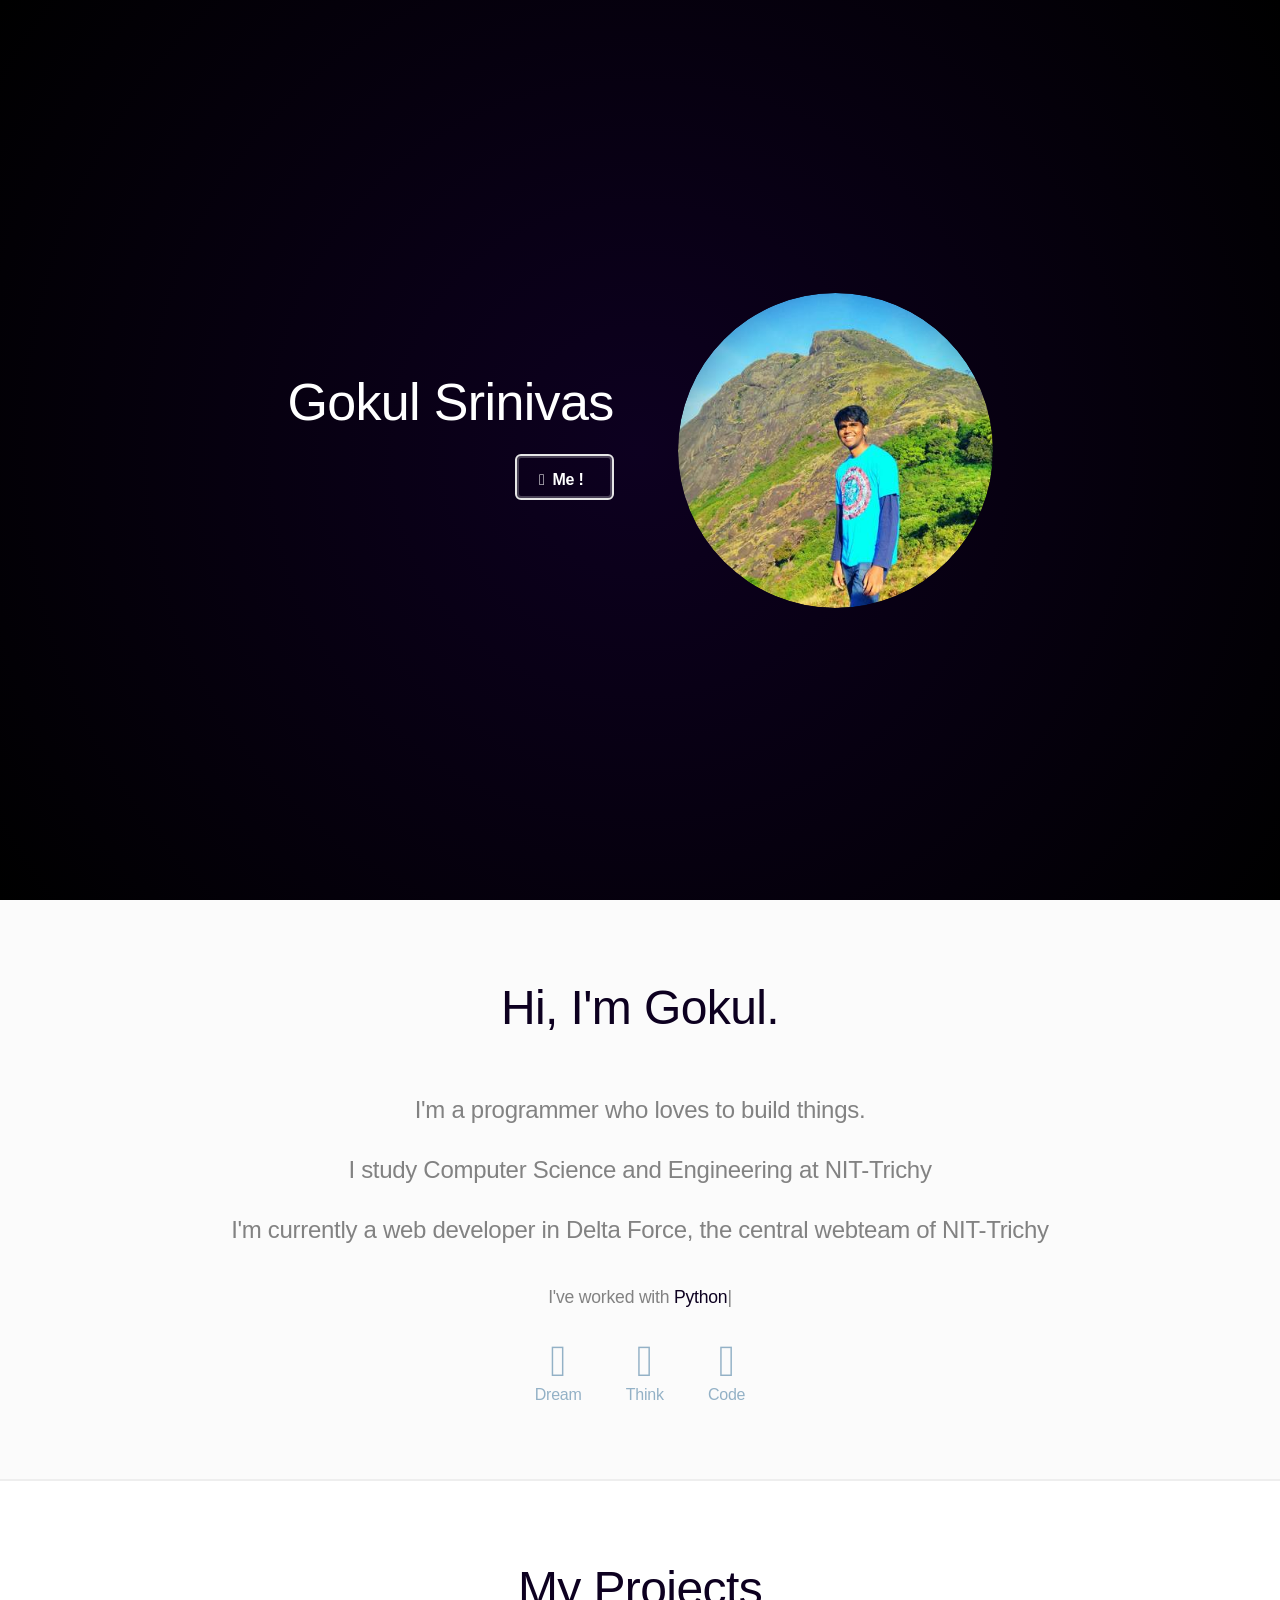
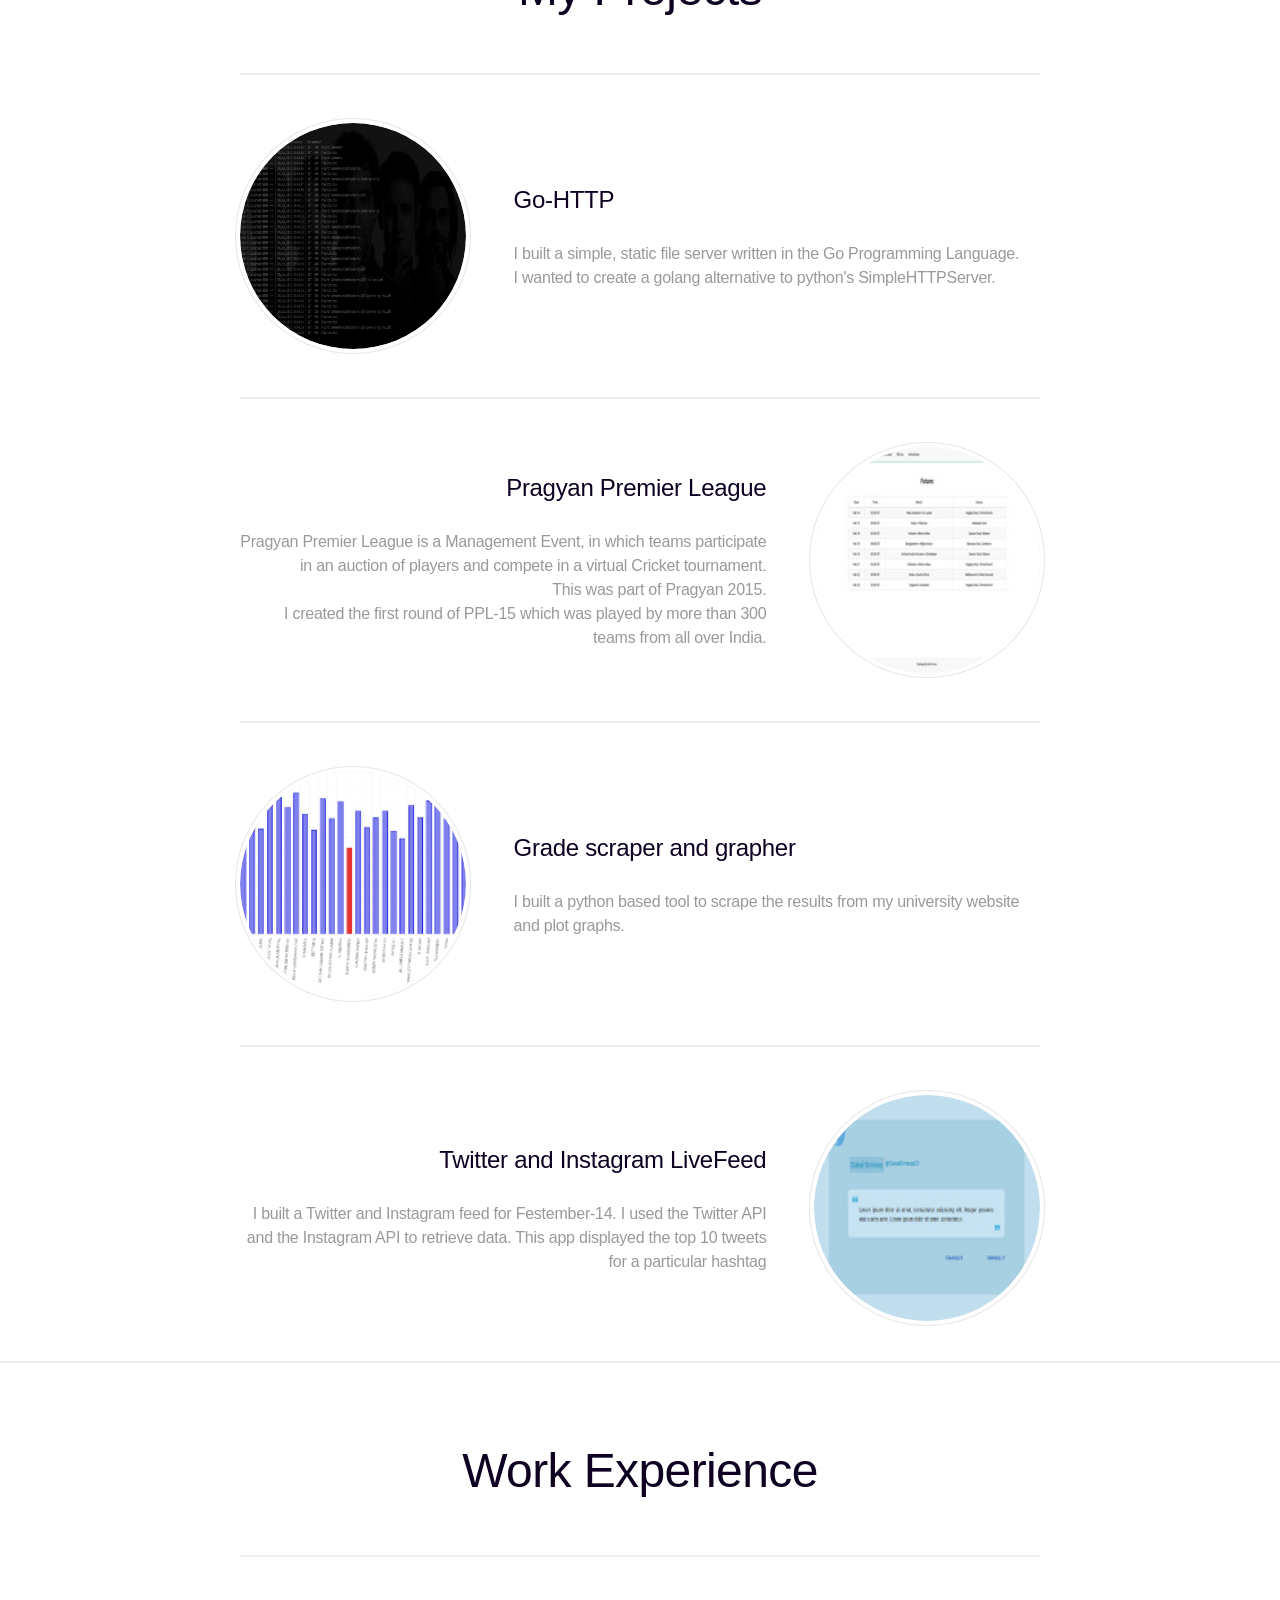
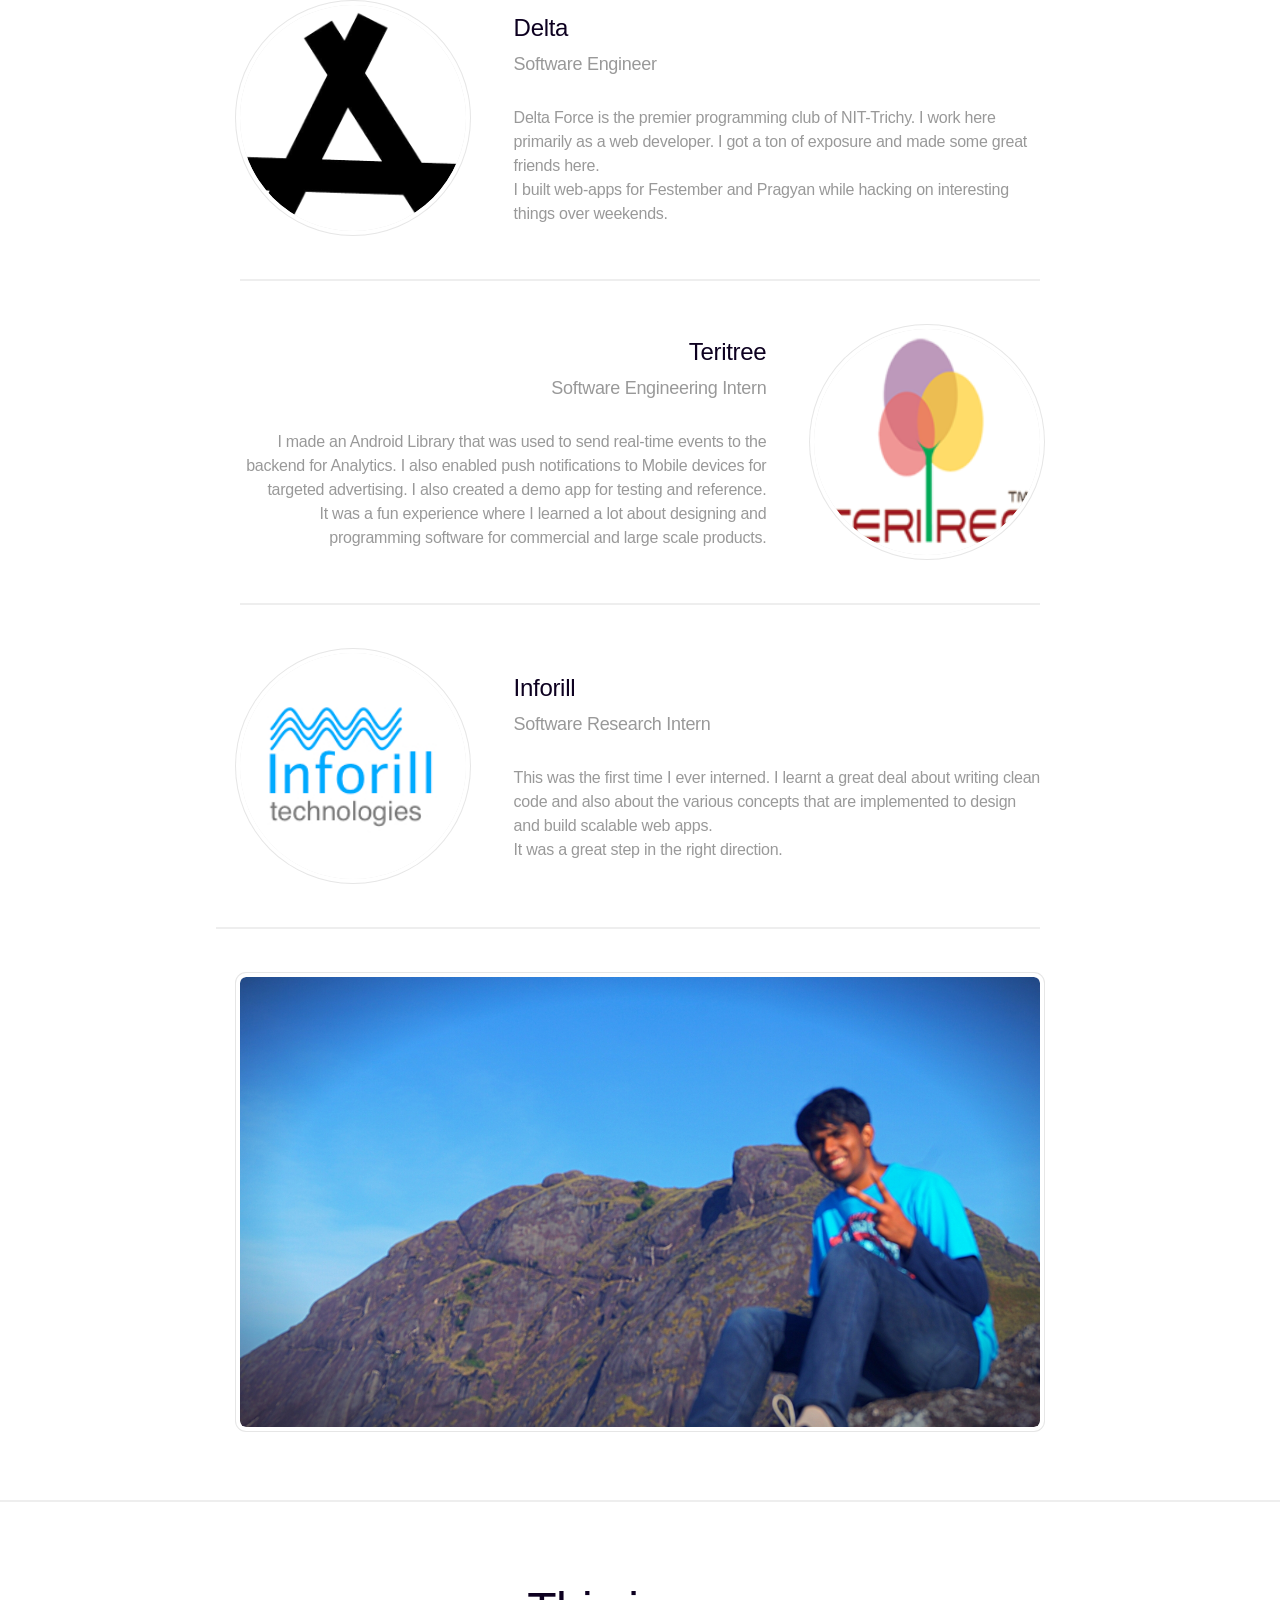
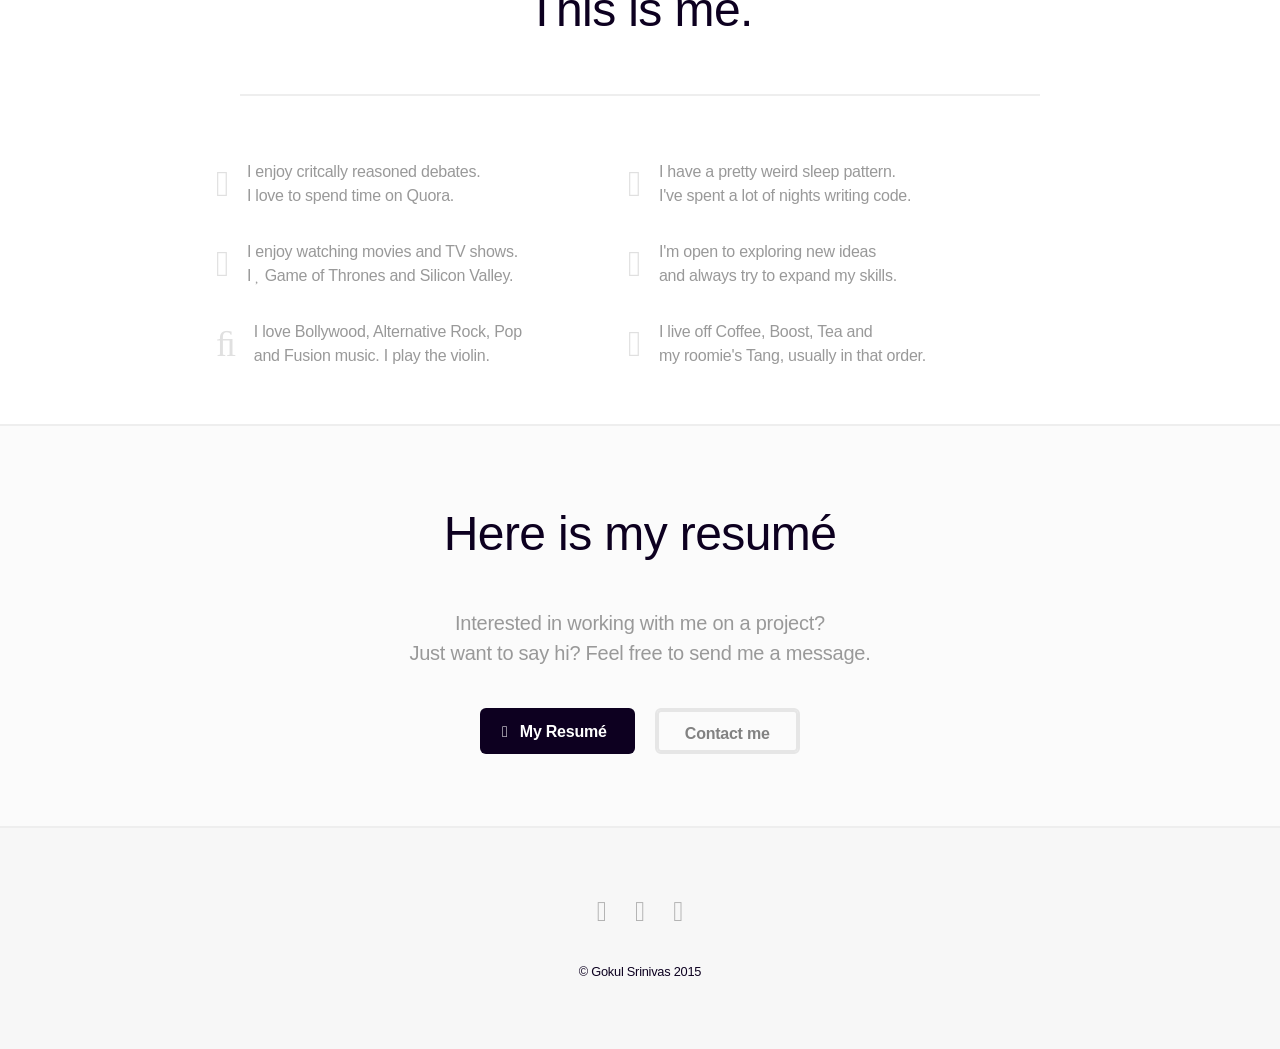
==== commit cceb2d48: "fixed typo" ====
--- a/index.html
+++ b/index.html
@@ -255,7 +255,7 @@
 							<li class="6u 12u(small) 12u(xsmall)"><span class="icon fa-arrows"><span class="label">I'm open to exploring new ideas <br>
 							and always try to expand my skills.</span></span></li>
 							<li class="6u 12u(small) 12u(xsmall)"><span class="icon fa-music"><span class="label"> I love Bollywood, Alternative Rock, Pop <br> and Fusion music. I play the violin.</span></span></li>
-							<li class="6u 12u(small) 12u(xsmall)"><span class="icon fa-beer"><span class="label">I live off Cofee, Boost, Tea and<br> my roomie's Tang, usually in that order.</span></span></li>
+							<li class="6u 12u(small) 12u(xsmall)"><span class="icon fa-beer"><span class="label">I live off Coffee, Boost, Tea and<br> my roomie's Tang, usually in that order.</span></span></li>
 						</ul>
 					</section>
 				</div>
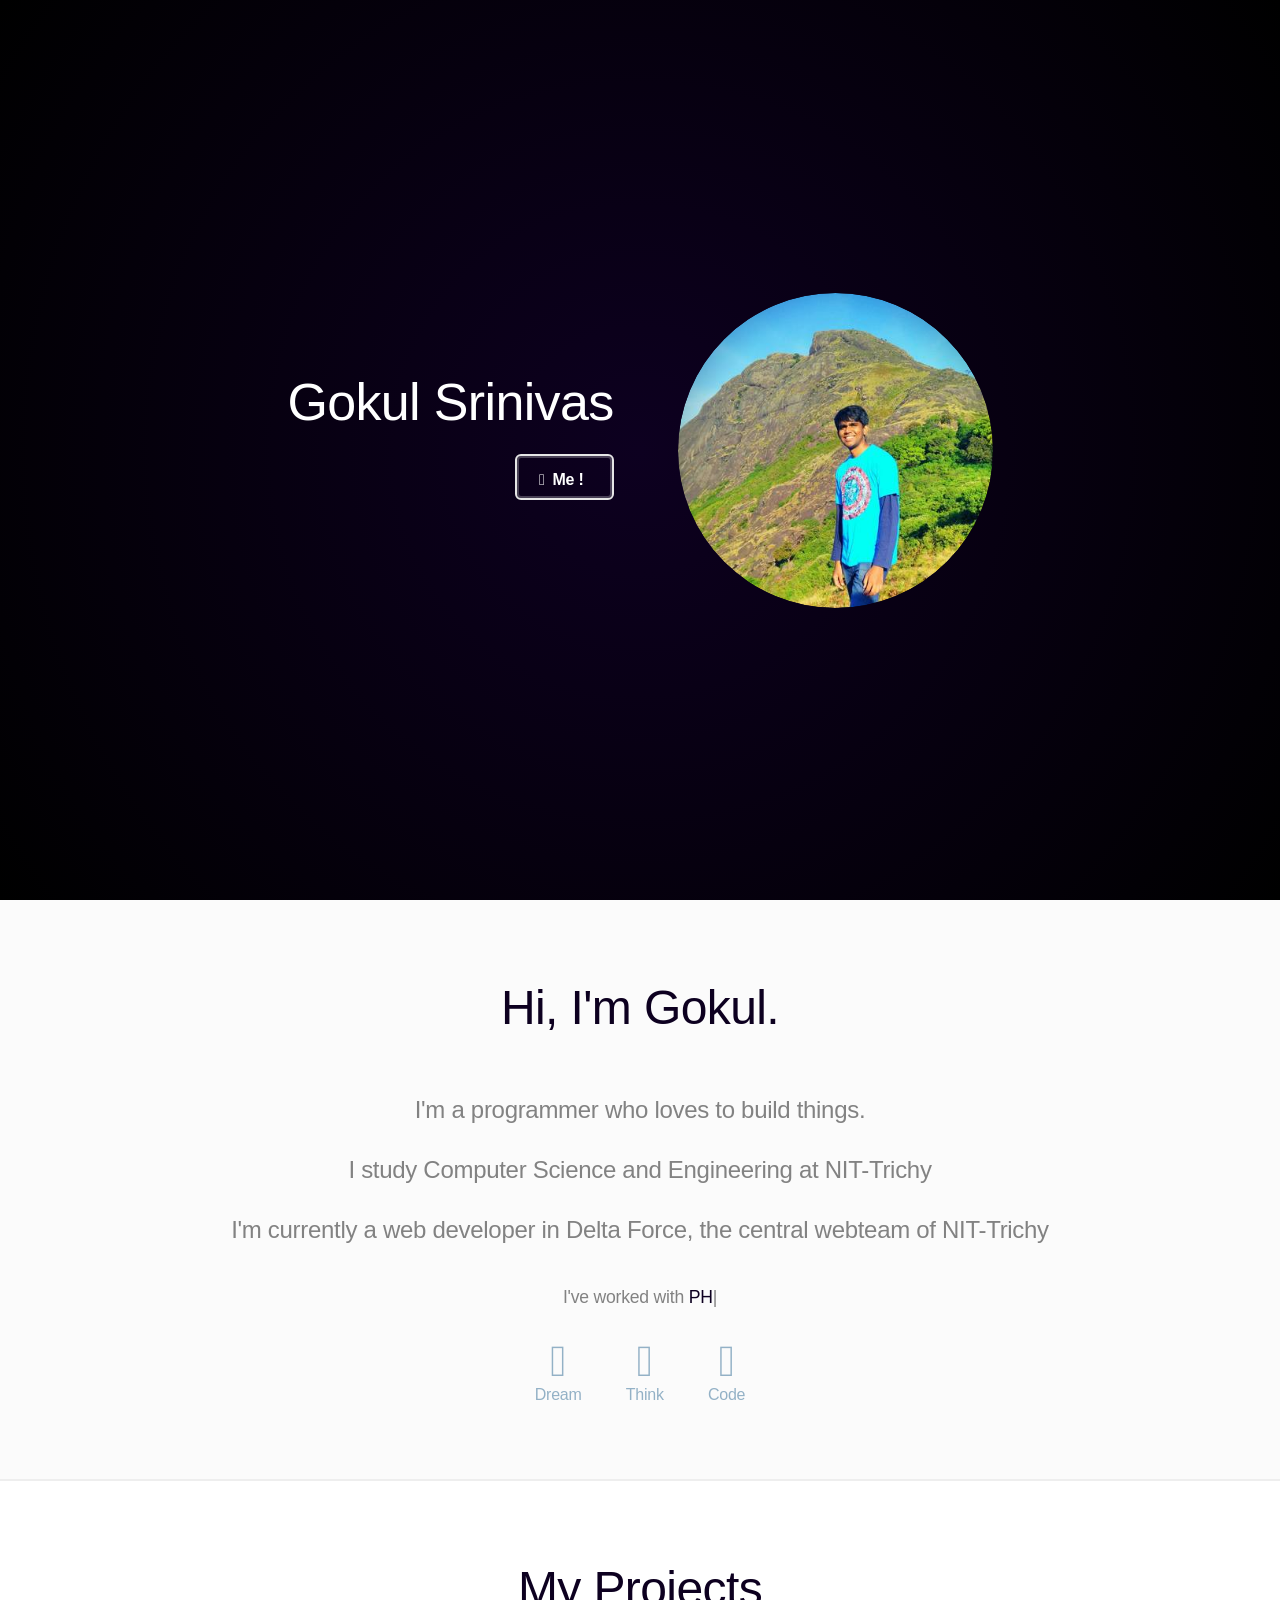
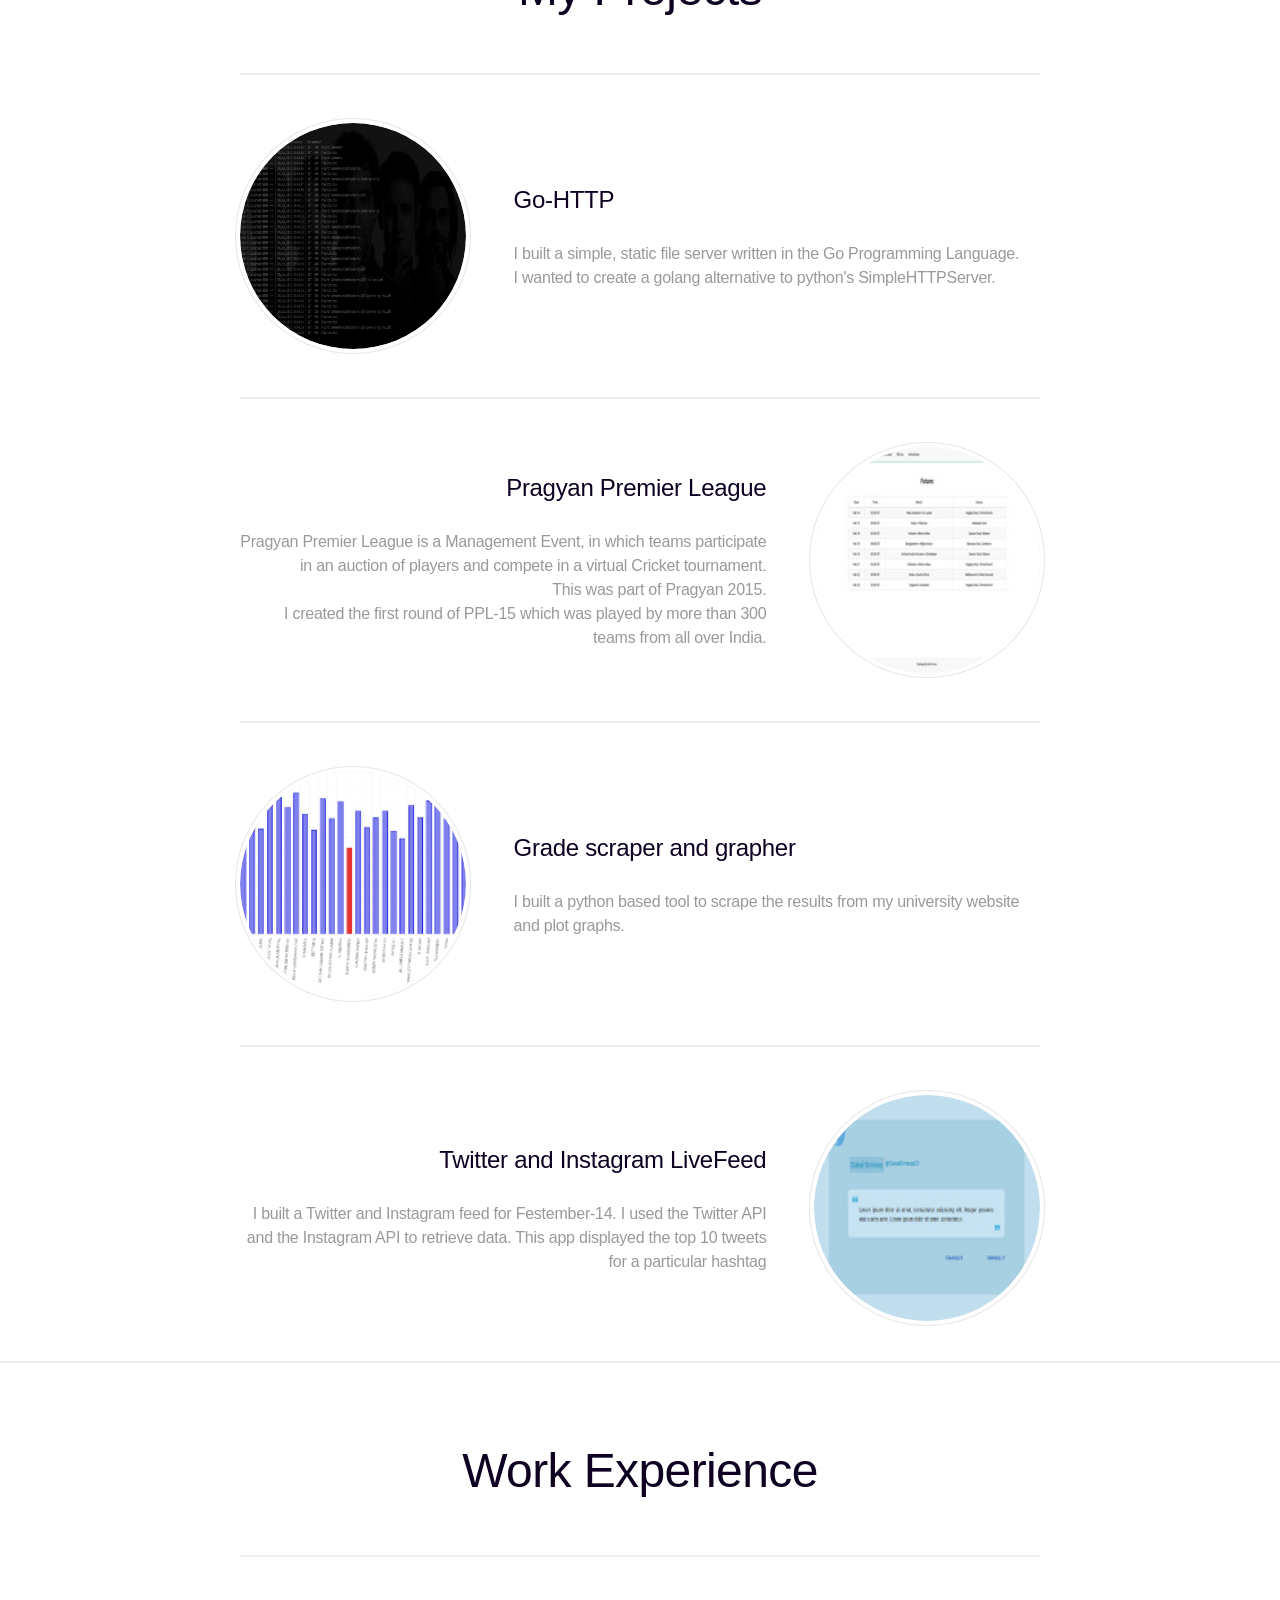
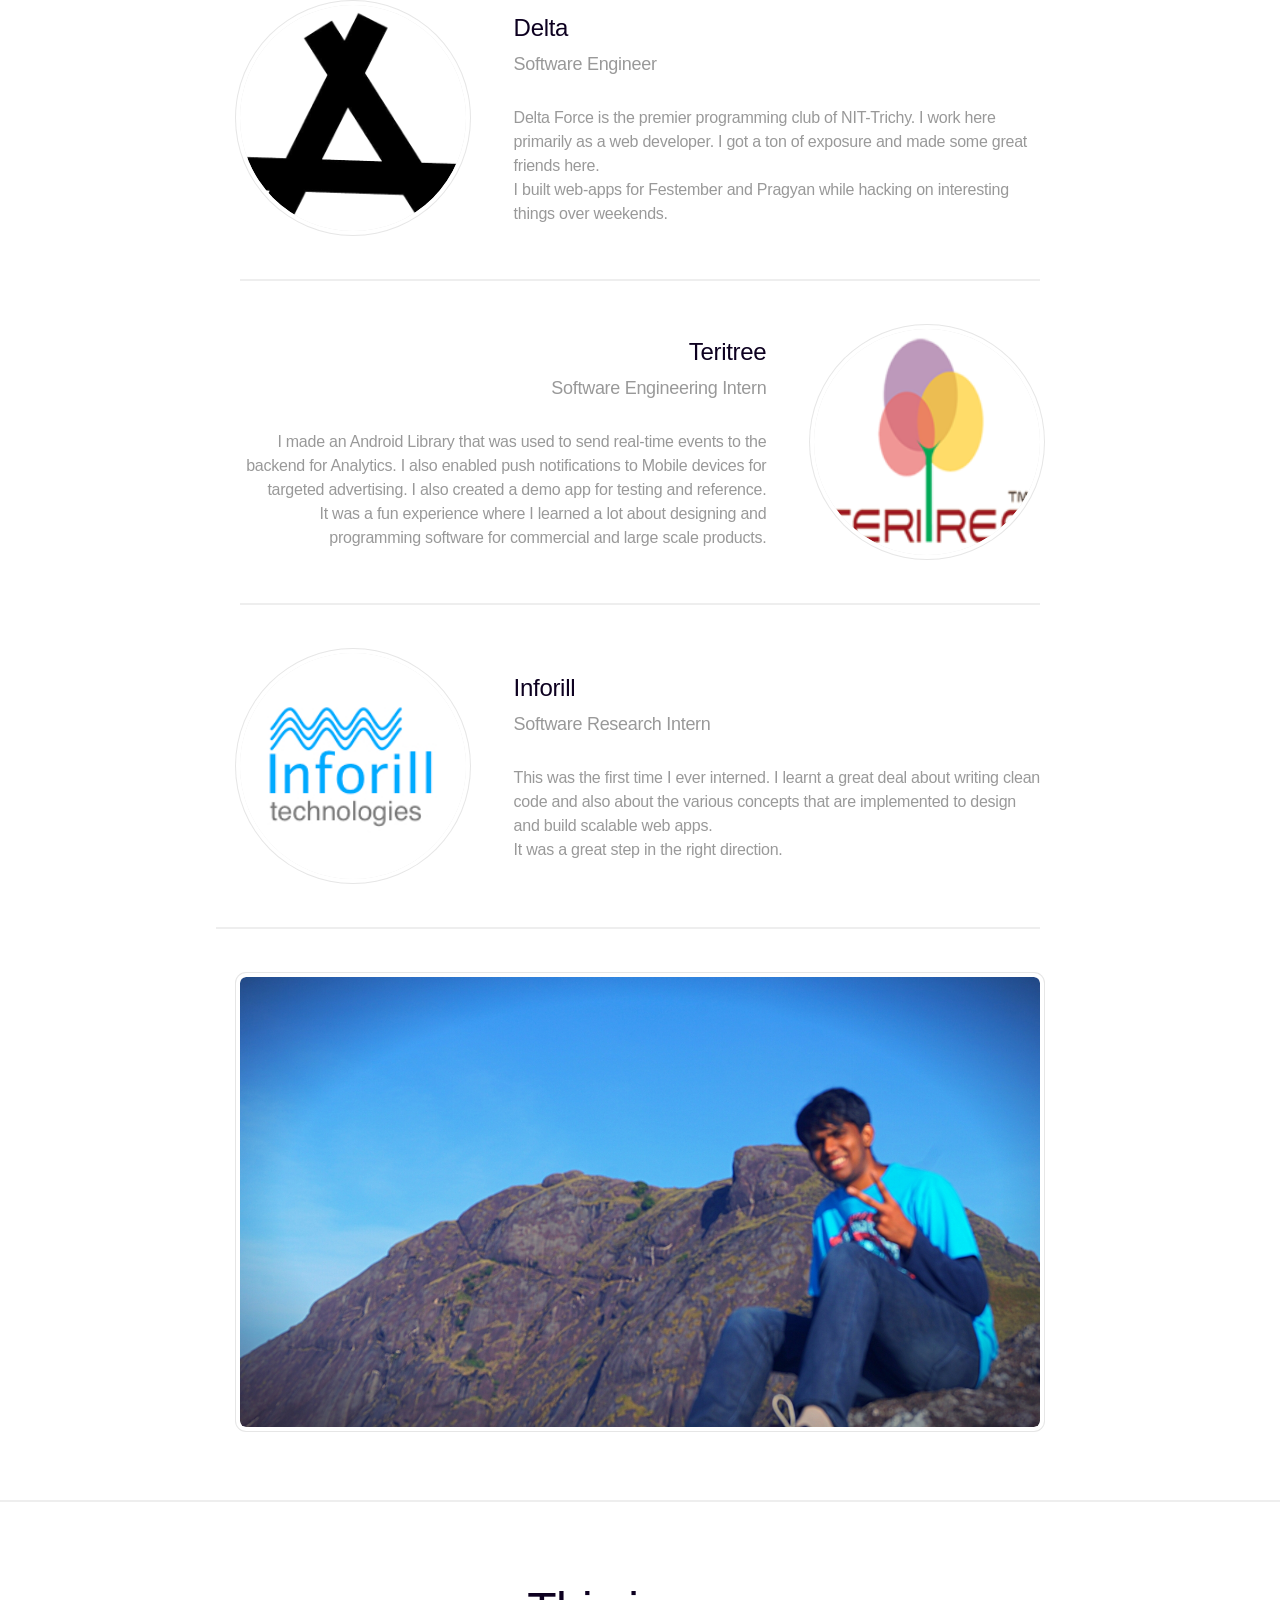
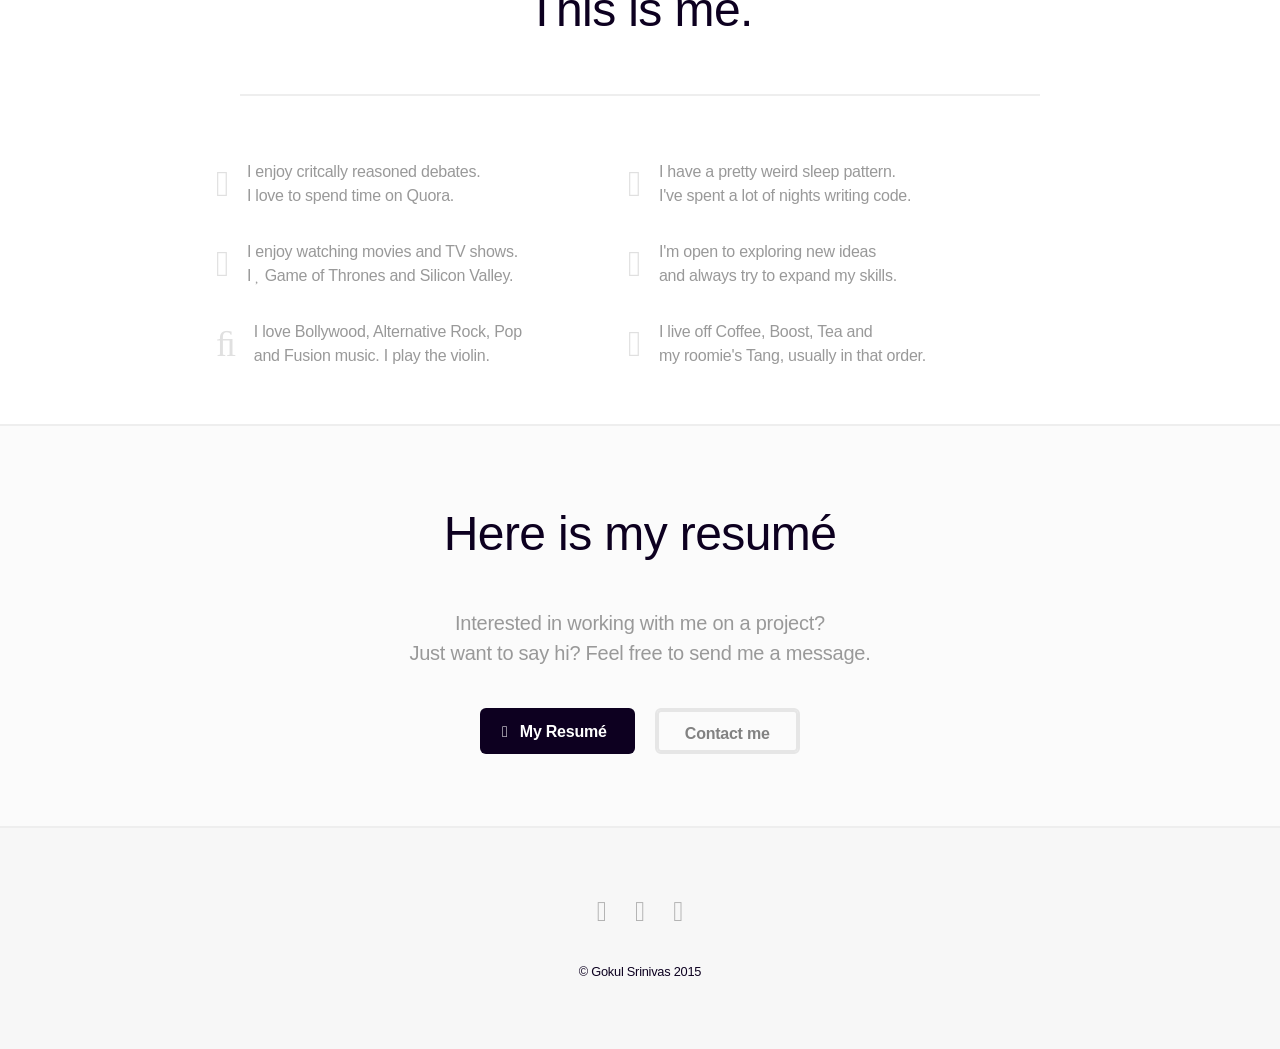
==== commit 3267abed: "Added Google Analytics." ====
--- a/index.html
+++ b/index.html
@@ -12,6 +12,15 @@
 		<!-- <link rel="stylesheet" href="assets/css/loaders.css" /> -->
 		<!--[if lte IE 8]><link rel="stylesheet" href="assets/css/ie8.css" /><![endif]-->
 		<!--[if lte IE 9]><link rel="stylesheet" href="assets/css/ie9.css" /><![endif]-->
+		<!-- Google Analytics -->
+		<script>
+		  (function(i,s,o,g,r,a,m){i['GoogleAnalyticsObject']=r;i[r]=i[r]||function(){
+		  (i[r].q=i[r].q||[]).push(arguments)},i[r].l=1*new Date();a=s.createElement(o),
+		  m=s.getElementsByTagName(o)[0];a.async=1;a.src=g;m.parentNode.insertBefore(a,m)
+		  })(window,document,'script','//www.google-analytics.com/analytics.js','ga');
+		  ga('create', 'UA-66807230-1', 'auto');
+		  ga('send', 'pageview');
+		</script>
 	</head>
 	<body id="top">
 			<div id="loader">
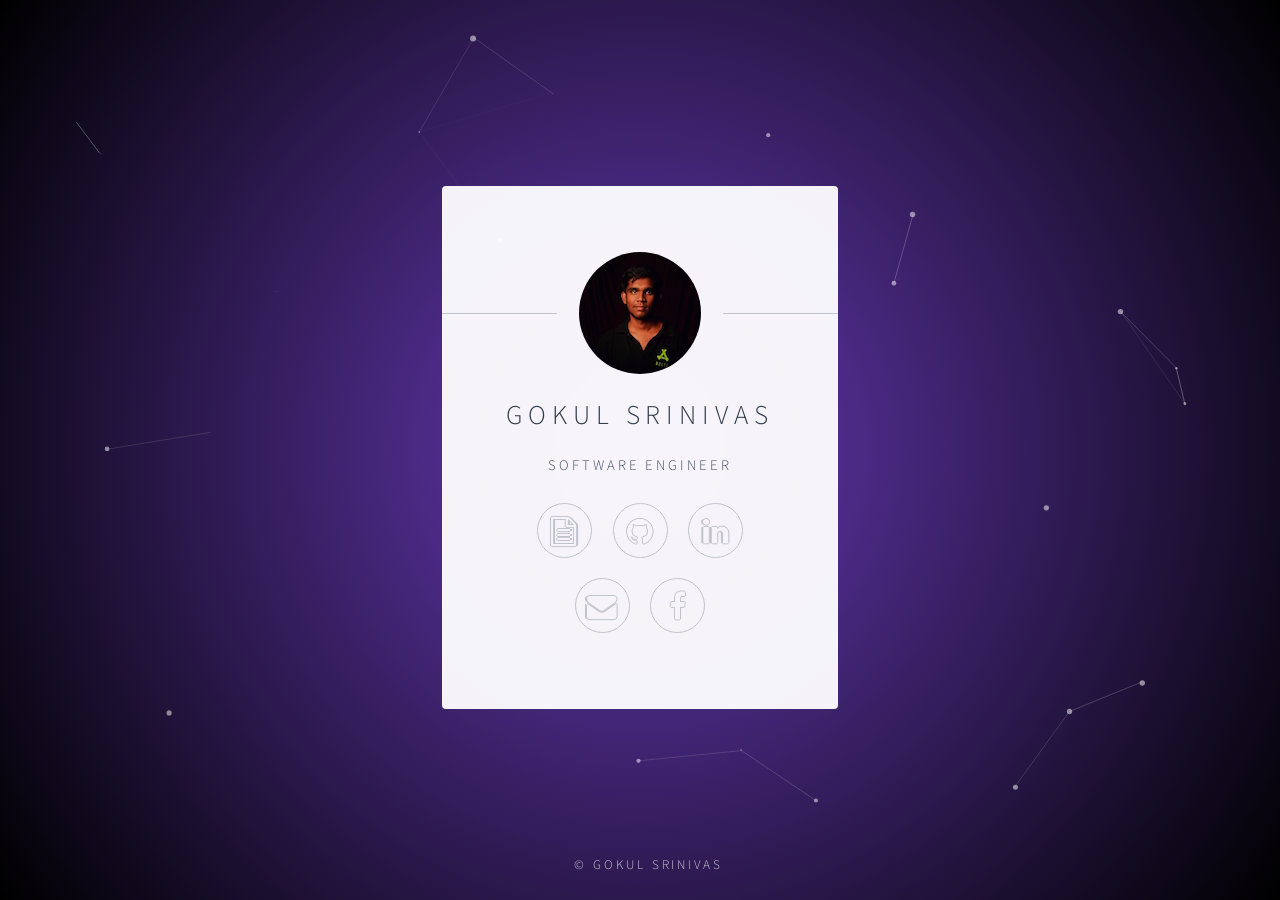
==== commit 8fdaf206: "Major Overhaul" ====
--- a/index.html
+++ b/index.html
@@ -1,331 +1,72 @@
 <!DOCTYPE HTML>
+<!--
+	Identity by HTML5 UP
+	html5up.net | @ajlkn
+	Free for personal and commercial use under the CCA 3.0 license (html5up.net/license)
+-->
 <html>
 	<head>
 		<title>Gokul Srinivas</title>
 		<meta charset="utf-8" />
 		<meta name="viewport" content="width=device-width, initial-scale=1" />
-		<link rel="shortcut icon" href="./favicon.ico">
-		<!--[if lte IE 8]><script src="assets/js/ie/html5shiv.js"></script><![endif]-->
-<!-- 		<link rel="stylesheet" href="assets/css/main.css" />
-		<link rel="stylesheet" href="assets/css/extra.css" /> -->
-		<link rel="stylesheet" href="assets/css/min/style.min.css">
-		<!-- <link rel="stylesheet" href="assets/css/loaders.css" /> -->
+		<meta name="description" content="Gokul Srinivas, Software Engineer.
+		Hi. I'm a Software Engineer who is currently the head of web operations at Pragyan.
+		I'm a senior year CS undergrad at NIT-Trichy, one of India's top colleges.
+		">
+		<!--[if lte IE 8]><script src="assets/js/html5shiv.js"></script><![endif]-->
+		<link rel="stylesheet" href="assets/css/main.css" />
+		<!--[if lte IE 9]><link rel="stylesheet" href="assets/css/ie9.css" /><![endif]-->
 		<!--[if lte IE 8]><link rel="stylesheet" href="assets/css/ie8.css" /><![endif]-->
-		<!--[if lte IE 9]><link rel="stylesheet" href="assets/css/ie9.css" /><![endif]-->
-		<!-- Google Analytics -->
-		<script>
-		  (function(i,s,o,g,r,a,m){i['GoogleAnalyticsObject']=r;i[r]=i[r]||function(){
-		  (i[r].q=i[r].q||[]).push(arguments)},i[r].l=1*new Date();a=s.createElement(o),
-		  m=s.getElementsByTagName(o)[0];a.async=1;a.src=g;m.parentNode.insertBefore(a,m)
-		  })(window,document,'script','//www.google-analytics.com/analytics.js','ga');
-		  ga('create', 'UA-66807230-1', 'auto');
-		  ga('send', 'pageview');
-		</script>
+		<noscript><link rel="stylesheet" href="assets/css/noscript.css" /></noscript>
 	</head>
-	<body id="top">
-			<div id="loader">
-				<div id="loader-center">
-					<div class="loader-inner ball-clip-rotate-multiple" style="color:blue;">
-						<div></div>
-						<div></div>
-					</div>
-				</div>
-			</div>
-		<!-- Header -->
-			<header id="header">
-				<div class="content">
-					<h1><a href="#">Gokul Srinivas</a></h1>
-					<!-- <p>Programmer</p> -->
-					<ul class="actions">
-						<!-- <li><a href="#" class="button special icon fa-download">Download</a></li> -->
-						<li><a href="#one" class="button icon fa-chevron-down scrolly">Me !</a></li>
-					</ul>
-				</div>
-				<div class="spotlight image"><div class="inner"><img src="images/dp.jpg" alt="Gokul Srinivas" id="dp"/></div></div>
-			</header>
+	<body class="is-loading" id="particles-js">
 
-		<!-- One -->
-			<section id="one" class="wrapper style2 special">
-				<header class="major">
-					<h2>Hi, I'm Gokul.</h2>
-					<h3>I'm a programmer who loves to build things.</h3>
-					<h3> I study Computer Science and Engineering at <a href="http://www.nitt.edu/" target="_blank">NIT-Trichy</a></h3>
-					<h3><p>I'm currently a web developer in Delta Force, the central webteam 
-					of NIT-Trichy</p></h3>
-					<h4> I've worked with <span id="cursor"></spanimg src></h4>
-				</header>
-				<ul class="icons major">
-					<li><span class="icon fa-cloud" title="Dream"></span><br><span class="label">Dream</span></li>
-					<li><span class="icon fa-refresh" title="Think"></span><br><span class="label">Think</span></li>
-					<li><span class="icon fa-code" title="Code"></span><br><span class="label">Code</span></li>
-				</ul>
-			</section>
+		<!-- Wrapper -->
+			<div id="wrapper">
 
-		<!-- Two -->
-			<section id="two" class="wrapper">
-				<div class="inner alt">
-					<header class="major">
-						<h2>My Projects</h2>
-					</header>
-					<!-- Dummy Spotlight for easily changing starting with left and right -->
-					<section class="spotlight" style="display:none"></section>
+				<!-- Main -->
+					<section id="main">
+						<header>
+							<span class="avatar"><img src="images/avatar.jpg" alt="" /></span>
+							<h1>Gokul Srinivas</h1>
+							<p>Software Engineer</p>
+						</header>
 
-					<section class="spotlight">
-							<div class="image">
-								<img src="images/projects/go-http.png" alt=""/>
-							</div>
-						<div class="content">
-							<h3>
-								<a href="https://gokulsrinivas.github.io/go-http/" target="_blank">
-									Go-HTTP
-								</a>
-							</h3>
-							<p>I built a simple, static file server written in the Go Programming Language. <br />
-							I wanted to create a golang alternative to python's SimpleHTTPServer.
-							</p>
-						</div>
+						<footer>
+							<ul class="icons">
+								<li><a href="assets/resume/Gokul-Srinivas-Resume.pdf" target="_blank" class="fa-file-text-o">Resume</a></li>
+								<li><a href="https://github.com/GokulSrinivas" target="_blank" class="fa-github">Github</a></li>
+								<li><a href="https://www.linkedin.com/in/gokulsrinivas" target="_blank" class="fa-linkedin">LinkedIn</a></li>
+								<br>
+								<li><a href="mailto:gokusrinivas@gmail.com" target="_blank" class="fa-envelope">Email</a></li>
+								<li><a href="https://www.facebook.com/GokulSrinivas23" target="_blank" class="fa-facebook">Facebook</a></li>
+							</ul>
+						</footer>
 					</section>
 
-					<section class="spotlight">
-						<div class="image"><img src="images/projects/ppl.jpg" alt="" /></div>
-						<div class="content">
-							<h3>
-								<a href="http://ppl.pragyan.org/" target="_blank">
-									Pragyan Premier League
-								</a>
-							</h3>
-							<p>Pragyan Premier League is a Management Event, in which teams participate in an auction of players and compete in a virtual Cricket tournament. <br/> This was part of Pragyan 2015. <br/>I created the first round of PPL-15 which was played by more than 300 teams from all over India.
-							</p>
-						</div>
-					</section>
+				<!-- Footer -->
+					<footer id="footer">
+						<ul class="copyright">
+							<li>&copy; Gokul Srinivas</li>
+						</ul>
+					</footer>
 
-					<section class="spotlight">
-						<div class="image"><img src="images/projects/graph.jpg" alt="" /></div>
-						<div class="content">
-							<h3>Grade scraper and grapher</h3>
-							<p> I built a python based tool to scrape the results from my university website and plot graphs.</p>
-						</div>
-					</section>
-
-					<section class="spotlight">
-						<div class="image"><img src="images/projects/feed.jpg" alt="" /></div>
-						<div class="content">
-							<h3>
-								<a href="https://github.com/delta/festemberfeed" target="_blank">
-									Twitter and Instagram LiveFeed
-								</a>
-							</h3>
-							<p>I built a Twitter and Instagram feed for Festember-14. I used the Twitter API and the Instagram API to retrieve data. This app displayed the top 10 tweets for a particular hashtag</p>
-						</div>
-					</section>
-
-<!-- 					<section class="spotlight">
-						<div class="image"><img src="images/projects/mis.jpg" alt="" /></div>
-						<div class="content">
-							<h3>MIS Prototype</h3>
-							<p>Morbi mattis ornare ornare. Duis quam turpis, gravida at leo elementum elit fusce accumsan dui libero, quis vehicula lectus ultricies eu. In convallis amet leo non sapien iaculis efficitur consequat lorem ipsum.</p>
-						</div>
-					</section> -->
-					<!-- <section class="special">
-						<ul class="icons labeled">
-							<li><span class="icon fa-camera-retro"><span class="label">Ipsum lorem accumsan</span></span></li>
-							<li><span class="icon fa-refresh"><span class="label">Sed vehicula elementum</span></span></li>
-							<li><span class="icon fa-cloud"><span class="label">Elit fusce consequat</span></span></li>
-							<li><span class="icon fa-code"><span class="label">Lorem nullam tempus</span></span></li>
-							<li><span class="icon fa-desktop"><span class="label">Adipiscing amet sapien</span></span></li>
-						</ul>
-					</section> -->
-				</div>
-			</section>
-
-		<section id="proj" class="wrapper">
-			<div class="inner alt">
-
-				<header class="major">
-						<h2>Work Experience</h2>
-				</header>
-					<!-- Dummy Spotlight for easily changing starting with left and right -->
-					<section class="spotlight" style="display:none"></section>
-				<section class="spotlight">
-					<div class="image"><img src="images/work/delta.png" alt="" /></div>
-					<div class="content">
-						<h3>
-							<a href="http://delta.nitt.edu/" target="_blank">Delta</a>
-							<span>Software Engineer</span>
-						</h3>
-						<p>Delta Force is the premier programming club of NIT-Trichy. I work here primarily 
-						as a web developer. I got a ton of exposure and made some great friends here.
-						<br> I built web-apps for Festember and Pragyan while hacking on interesting things
-						over weekends.
-						</p>
-					</div>
-				</section>
-
-				<section class="spotlight">
-					<div class="image"><img src="images/work/teritree.png" alt="" /></div>
-					<div class="content">
-						<h3>
-							<a href="http://www.teritree.com/" target="_blank">Teritree</a>
-							<span>Software Engineering Intern</span>
-						</h3>
-						<p>I made an Android Library that was used to send real-time events to the 
-						backend for Analytics. I also enabled push notifications to Mobile devices for targeted advertising. I also created a demo app for testing and reference.
-						<br />
-						It was a fun experience where I learned a lot about designing and programming software
-						for commercial and large scale products.
-						</p>
-					</div>
-				</section>
-
-				<section class="spotlight">
-					<div class="image"><img src="images/work/inforill.jpg" alt="" /></div>
-					<div class="content">
-						<h3>
-							<a href="http://www.inforill.com/" target="_blank">Inforill</a>
-							<span>Software Research Intern</span>
-						</h3>
-						<p>This was the first time I ever interned. I learnt a great deal about 
-						writing clean code and also about the various concepts that are implemented to 
-						design and build scalable web apps. 
-						<br/> It was a great step in the right direction.</p>
-					</div>  
-				</section>
-				
-				<section class="row">
-					<div class="12u">
-						<span class="image fit">
-							<img src="images/munnar.jpg" alt="" />
-						</span>
-					</div>
-				</section>
 			</div>
-		</section>
-		<!-- Four
- 			-->
-			<!--	
-			<section id="four" class="wrapper">
-				<div class="inner">
-
-					<header class="major">
-						<h2>My Achievements</h2>
-					</header>
-
-					<section>
-						<div class="box alt">
-							<div class="row uniform">
-								
-								<div class="4u">
-									<span class="image fit">
-										<img src="images/pic01.jpg" alt=""/>
-									</span>
-								</div>
-								<div class="4u">
-									<span class="image fit">
-										<img src="images/pic02.jpg" alt=""/>
-									</span>
-								</div>
-								<div class="4u">
-									<span class="image fit">
-										<img src="images/pic03.jpg" alt=""/>
-									</span>
-								</div>
-								<div class="4u -2u">
-									<span class="image fit">
-										<img src="images/pic02.jpg" alt=""/>
-									</span>
-								</div>
-								<div class="4u">
-									<span class="image fit">
-										<img src="images/pic03.jpg" alt=""/>
-									</span>
-								</div>
-							</div>
-						</div>
-					</section> 
-
-				</div>
-			</section>
-			-->
-
-			<section id="abtme" class="wrapper">
-				<div class="inner alt">
-
-					<header class="major">
-						<h2>This is me.</h2>
-					</header>
-
-					<section class="special">
-						<ul class="icons labeled row" style="text-align:left;">
-							<li class="6u 12u(small) 12u(xsmall)"><span class="icon fa-gavel"><span class="label">I enjoy critcally reasoned debates. <br> I love to spend time on Quora.</span></span></li>
-							<li class="6u 12u(small) 12u(xsmall)"><span class="icon fa-terminal"><span class="label">I have a pretty weird sleep pattern. <br>
-							I've spent a lot of nights writing code.</span></span></li>
-							<li class="6u 12u(small) 12u(xsmall)"><span class="icon fa-desktop"><span class="label">I enjoy watching movies and TV shows.<br>
-							I <span class="fa fa-heart"></span> Game of Thrones and Silicon Valley.</span></span></li>
-							<li class="6u 12u(small) 12u(xsmall)"><span class="icon fa-arrows"><span class="label">I'm open to exploring new ideas <br>
-							and always try to expand my skills.</span></span></li>
-							<li class="6u 12u(small) 12u(xsmall)"><span class="icon fa-music"><span class="label"> I love Bollywood, Alternative Rock, Pop <br> and Fusion music. I play the violin.</span></span></li>
-							<li class="6u 12u(small) 12u(xsmall)"><span class="icon fa-beer"><span class="label">I live off Coffee, Boost, Tea and<br> my roomie's Tang, usually in that order.</span></span></li>
-						</ul>
-					</section>
-				</div>
-
-			</section>
-			<!-- Three -->
-			<section id="three" class="wrapper style2 special">
-				<header class="major">
-					<h2>Here is my resumé</h2>
-					<p>Interested in working with me on a project?<br />
-					Just want to say hi? Feel free to send me a message.</p>
-				</header>
-				<ul class="actions">
-					<li>
-						<a href="assets/docs/Gokul-Srinivas-Resume.pdf" target="_blank" class="button special icon fa-download" id="resumedwbutton">
-						My Resumé
-						</a>
-					</li>
-					<li>
-						<a href="mailto:gokusrinivas@gmail.com" class="button">
-						Contact me
-						</a>
-					</li>
-				</ul>
-			</section>
-
-		<!-- Footer -->
-			<footer id="footer">
-				<ul class="icons">
-					<li>
-						<a href="https://www.facebook.com/GokulSrinivas23" class="icon fa-facebook" target="_blank">
-							<span class="label">Facebook</span>
-						</a>
-					</li>
-					
-					<li>
-						<a href="https://twitter.com/gokulsrinivas23" class="icon fa-twitter" target="_blank">
-							<span class="label">Twitter</span>
-						</a>
-					</li>
-					
-					<li>
-						<a href="https://github.com/GokulSrinivas" class="icon fa-github-alt" target="_blank">
-							<span class="label">Github</span>
-						</a>
-					</li>
-				</ul>
-				<p style="color:#0d0020" class="copyright">&copy; Gokul Srinivas 2015
-				<!-- Credits: <a href="http://html5up.net">HTML5 UP</a> -->
-				</p>
-			</footer>
 
 		<!-- Scripts -->
-			<!--[if lte IE 8]><script src="assets/js/ie/respond.min.js"></script><![endif]-->
-			<!-- <script src="assets/js/jquery.min.js"></script>
-			<script src="assets/js/jquery.scrolly.min.js"></script>
-			<script src="assets/js/skel.min.js"></script>
-			<script src="assets/js/util.js"></script>
-			<script src="assets/js/main.js"></script>
-			<script src="assets/js/extra.js"></script>
-			<script src="assets/js/typed.js"></script> -->
-			<script type="text/javascript" src="assets/js/min/script.min.js"></script>
+			<script type="text/javascript" src="assets/js/particles.min.js"></script>
+			<script type="text/javascript" defer>
+				particlesJS.load('particles-js', 'assets/js/particles.json', function() {
+					// console.log('callback - particles.js config loaded');
+				});
+			</script>
+			<!--[if lte IE 8]><script src="assets/js/respond.min.js"></script><![endif]-->
+			<script>
+				if ('addEventListener' in window) {
+					window.addEventListener('load', function() { document.body.className = document.body.className.replace(/\bis-loading\b/, ''); });
+					document.body.className += (navigator.userAgent.match(/(MSIE|rv:11\.0)/) ? ' is-ie' : '');
+				}
+			</script>
+
 	</body>
-</html>
+</html>
--- a/assets/css/main.css
+++ b/assets/css/main.css
@@ -1,6 +1,21 @@
-/*@import url(font-awesome.min.css);*/
+@charset "UTF-8";
+@import url(font-awesome.min.css);
+@import url("http://fonts.googleapis.com/css?family=Source+Sans+Pro:300");
+
+/*
+My own code
+ */
+
+.particles-js-canvas-el {
+	position: absolute !important;
+	top:0;
+	left:0;
+}
+
+/* Old */
+
 /* Reset */
-	
+
 	html, body, div, span, applet, object, iframe, h1, h2, h3, h4, h5, h6, p, blockquote, pre, a, abbr, acronym, address, big, cite, code, del, dfn, em, img, ins, kbd, q, s, samp, small, strike, strong, sub, sup, tt, var, b, u, i, center, dl, dt, dd, ol, ul, li, fieldset, form, label, legend, table, caption, tbody, tfoot, thead, tr, th, td, article, aside, canvas, details, embed, figure, figcaption, footer, header, hgroup, menu, nav, output, ruby, section, summary, time, mark, audio, video {
 		margin: 0;
 		padding: 0;
@@ -48,1565 +63,9 @@
 		box-sizing: border-box;
 	}
 
-/* Grid */
-
-	.row {
-		border-bottom: solid 1px transparent;
-		-moz-box-sizing: border-box;
-		-webkit-box-sizing: border-box;
-		box-sizing: border-box;
-	}
-
-	.row > * {
-		float: left;
-		-moz-box-sizing: border-box;
-		-webkit-box-sizing: border-box;
-		box-sizing: border-box;
-	}
-
-	.row:after, .row:before {
-		content: '';
-		display: block;
-		clear: both;
-		height: 0;
-	}
-
-	.row.uniform > * > :first-child {
-		margin-top: 0;
-	}
-
-	.row.uniform > * > :last-child {
-		margin-bottom: 0;
-	}
-
-	.row.\30 \25 > * {
-		padding: 0 0 0 0em;
-	}
-
-	.row.\30 \25 {
-		margin: 0 0 -1px 0em;
-	}
-
-	.row.uniform.\30 \25 > * {
-		padding: 0em 0 0 0em;
-	}
-
-	.row.uniform.\30 \25 {
-		margin: 0em 0 -1px 0em;
-	}
-
-	.row > * {
-		padding: 0 0 0 1.5em;
-	}
-
-	.row {
-		margin: 0 0 -1px -1.5em;
-	}
-
-	.row.uniform > * {
-		padding: 1.5em 0 0 1.5em;
-	}
-
-	.row.uniform {
-		margin: -1.5em 0 -1px -1.5em;
-	}
-
-	.row.\32 00\25 > * {
-		padding: 0 0 0 3em;
-	}
-
-	.row.\32 00\25 {
-		margin: 0 0 -1px -3em;
-	}
-
-	.row.uniform.\32 00\25 > * {
-		padding: 3em 0 0 3em;
-	}
-
-	.row.uniform.\32 00\25 {
-		margin: -3em 0 -1px -3em;
-	}
-
-	.row.\31 50\25 > * {
-		padding: 0 0 0 2.25em;
-	}
-
-	.row.\31 50\25 {
-		margin: 0 0 -1px -2.25em;
-	}
-
-	.row.uniform.\31 50\25 > * {
-		padding: 2.25em 0 0 2.25em;
-	}
-
-	.row.uniform.\31 50\25 {
-		margin: -2.25em 0 -1px -2.25em;
-	}
-
-	.row.\35 0\25 > * {
-		padding: 0 0 0 0.75em;
-	}
-
-	.row.\35 0\25 {
-		margin: 0 0 -1px -0.75em;
-	}
-
-	.row.uniform.\35 0\25 > * {
-		padding: 0.75em 0 0 0.75em;
-	}
-
-	.row.uniform.\35 0\25 {
-		margin: -0.75em 0 -1px -0.75em;
-	}
-
-	.row.\32 5\25 > * {
-		padding: 0 0 0 0.375em;
-	}
-
-	.row.\32 5\25 {
-		margin: 0 0 -1px -0.375em;
-	}
-
-	.row.uniform.\32 5\25 > * {
-		padding: 0.375em 0 0 0.375em;
-	}
-
-	.row.uniform.\32 5\25 {
-		margin: -0.375em 0 -1px -0.375em;
-	}
-
-	.\31 2u, .\31 2u\24 {
-		width: 100%;
-		clear: none;
-		margin-left: 0;
-	}
-
-	.\31 1u, .\31 1u\24 {
-		width: 91.6666666667%;
-		clear: none;
-		margin-left: 0;
-	}
-
-	.\31 0u, .\31 0u\24 {
-		width: 83.3333333333%;
-		clear: none;
-		margin-left: 0;
-	}
-
-	.\39 u, .\39 u\24 {
-		width: 75%;
-		clear: none;
-		margin-left: 0;
-	}
-
-	.\38 u, .\38 u\24 {
-		width: 66.6666666667%;
-		clear: none;
-		margin-left: 0;
-	}
-
-	.\37 u, .\37 u\24 {
-		width: 58.3333333333%;
-		clear: none;
-		margin-left: 0;
-	}
-
-	.\36 u, .\36 u\24 {
-		width: 50%;
-		clear: none;
-		margin-left: 0;
-	}
-
-	.\35 u, .\35 u\24 {
-		width: 41.6666666667%;
-		clear: none;
-		margin-left: 0;
-	}
-
-	.\34 u, .\34 u\24 {
-		width: 33.3333333333%;
-		clear: none;
-		margin-left: 0;
-	}
-
-	.\33 u, .\33 u\24 {
-		width: 25%;
-		clear: none;
-		margin-left: 0;
-	}
-
-	.\32 u, .\32 u\24 {
-		width: 16.6666666667%;
-		clear: none;
-		margin-left: 0;
-	}
-
-	.\31 u, .\31 u\24 {
-		width: 8.3333333333%;
-		clear: none;
-		margin-left: 0;
-	}
-
-	.\31 2u\24 + *,
-	.\31 1u\24 + *,
-	.\31 0u\24 + *,
-	.\39 u\24 + *,
-	.\38 u\24 + *,
-	.\37 u\24 + *,
-	.\36 u\24 + *,
-	.\35 u\24 + *,
-	.\34 u\24 + *,
-	.\33 u\24 + *,
-	.\32 u\24 + *,
-	.\31 u\24 + * {
-		clear: left;
-	}
-
-	.\-11u {
-		margin-left: 91.66667%;
-	}
-
-	.\-10u {
-		margin-left: 83.33333%;
-	}
-
-	.\-9u {
-		margin-left: 75%;
-	}
-
-	.\-8u {
-		margin-left: 66.66667%;
-	}
-
-	.\-7u {
-		margin-left: 58.33333%;
-	}
-
-	.\-6u {
-		margin-left: 50%;
-	}
-
-	.\-5u {
-		margin-left: 41.66667%;
-	}
-
-	.\-4u {
-		margin-left: 33.33333%;
-	}
-
-	.\-3u {
-		margin-left: 25%;
-	}
-
-	.\-2u {
-		margin-left: 16.66667%;
-	}
-
-	.\-1u {
-		margin-left: 8.33333%;
-	}
-
-	@media screen and (max-width: 1680px) {
-
-		.row > * {
-			padding: 0 0 0 1.5em;
-		}
-
-		.row {
-			margin: 0 0 -1px -1.5em;
-		}
-
-		.row.uniform > * {
-			padding: 1.5em 0 0 1.5em;
-		}
-
-		.row.uniform {
-			margin: -1.5em 0 -1px -1.5em;
-		}
-
-		.row.\32 00\25 > * {
-			padding: 0 0 0 3em;
-		}
-
-		.row.\32 00\25 {
-			margin: 0 0 -1px -3em;
-		}
-
-		.row.uniform.\32 00\25 > * {
-			padding: 3em 0 0 3em;
-		}
-
-		.row.uniform.\32 00\25 {
-			margin: -3em 0 -1px -3em;
-		}
-
-		.row.\31 50\25 > * {
-			padding: 0 0 0 2.25em;
-		}
-
-		.row.\31 50\25 {
-			margin: 0 0 -1px -2.25em;
-		}
-
-		.row.uniform.\31 50\25 > * {
-			padding: 2.25em 0 0 2.25em;
-		}
-
-		.row.uniform.\31 50\25 {
-			margin: -2.25em 0 -1px -2.25em;
-		}
-
-		.row.\35 0\25 > * {
-			padding: 0 0 0 0.75em;
-		}
-
-		.row.\35 0\25 {
-			margin: 0 0 -1px -0.75em;
-		}
-
-		.row.uniform.\35 0\25 > * {
-			padding: 0.75em 0 0 0.75em;
-		}
-
-		.row.uniform.\35 0\25 {
-			margin: -0.75em 0 -1px -0.75em;
-		}
-
-		.row.\32 5\25 > * {
-			padding: 0 0 0 0.375em;
-		}
-
-		.row.\32 5\25 {
-			margin: 0 0 -1px -0.375em;
-		}
-
-		.row.uniform.\32 5\25 > * {
-			padding: 0.375em 0 0 0.375em;
-		}
-
-		.row.uniform.\32 5\25 {
-			margin: -0.375em 0 -1px -0.375em;
-		}
-
-		.\31 2u\28xlarge\29, .\31 2u\24\28xlarge\29 {
-			width: 100%;
-			clear: none;
-			margin-left: 0;
-		}
-
-		.\31 1u\28xlarge\29, .\31 1u\24\28xlarge\29 {
-			width: 91.6666666667%;
-			clear: none;
-			margin-left: 0;
-		}
-
-		.\31 0u\28xlarge\29, .\31 0u\24\28xlarge\29 {
-			width: 83.3333333333%;
-			clear: none;
-			margin-left: 0;
-		}
-
-		.\39 u\28xlarge\29, .\39 u\24\28xlarge\29 {
-			width: 75%;
-			clear: none;
-			margin-left: 0;
-		}
-
-		.\38 u\28xlarge\29, .\38 u\24\28xlarge\29 {
-			width: 66.6666666667%;
-			clear: none;
-			margin-left: 0;
-		}
-
-		.\37 u\28xlarge\29, .\37 u\24\28xlarge\29 {
-			width: 58.3333333333%;
-			clear: none;
-			margin-left: 0;
-		}
-
-		.\36 u\28xlarge\29, .\36 u\24\28xlarge\29 {
-			width: 50%;
-			clear: none;
-			margin-left: 0;
-		}
-
-		.\35 u\28xlarge\29, .\35 u\24\28xlarge\29 {
-			width: 41.6666666667%;
-			clear: none;
-			margin-left: 0;
-		}
-
-		.\34 u\28xlarge\29, .\34 u\24\28xlarge\29 {
-			width: 33.3333333333%;
-			clear: none;
-			margin-left: 0;
-		}
-
-		.\33 u\28xlarge\29, .\33 u\24\28xlarge\29 {
-			width: 25%;
-			clear: none;
-			margin-left: 0;
-		}
-
-		.\32 u\28xlarge\29, .\32 u\24\28xlarge\29 {
-			width: 16.6666666667%;
-			clear: none;
-			margin-left: 0;
-		}
-
-		.\31 u\28xlarge\29, .\31 u\24\28xlarge\29 {
-			width: 8.3333333333%;
-			clear: none;
-			margin-left: 0;
-		}
-
-		.\31 2u\24\28xlarge\29 + *,
-		.\31 1u\24\28xlarge\29 + *,
-		.\31 0u\24\28xlarge\29 + *,
-		.\39 u\24\28xlarge\29 + *,
-		.\38 u\24\28xlarge\29 + *,
-		.\37 u\24\28xlarge\29 + *,
-		.\36 u\24\28xlarge\29 + *,
-		.\35 u\24\28xlarge\29 + *,
-		.\34 u\24\28xlarge\29 + *,
-		.\33 u\24\28xlarge\29 + *,
-		.\32 u\24\28xlarge\29 + *,
-		.\31 u\24\28xlarge\29 + * {
-			clear: left;
-		}
-
-		.\-11u\28xlarge\29 {
-			margin-left: 91.66667%;
-		}
-
-		.\-10u\28xlarge\29 {
-			margin-left: 83.33333%;
-		}
-
-		.\-9u\28xlarge\29 {
-			margin-left: 75%;
-		}
-
-		.\-8u\28xlarge\29 {
-			margin-left: 66.66667%;
-		}
-
-		.\-7u\28xlarge\29 {
-			margin-left: 58.33333%;
-		}
-
-		.\-6u\28xlarge\29 {
-			margin-left: 50%;
-		}
-
-		.\-5u\28xlarge\29 {
-			margin-left: 41.66667%;
-		}
-
-		.\-4u\28xlarge\29 {
-			margin-left: 33.33333%;
-		}
-
-		.\-3u\28xlarge\29 {
-			margin-left: 25%;
-		}
-
-		.\-2u\28xlarge\29 {
-			margin-left: 16.66667%;
-		}
-
-		.\-1u\28xlarge\29 {
-			margin-left: 8.33333%;
-		}
-
-	}
-
-	@media screen and (max-width: 1280px) {
-
-		.row > * {
-			padding: 0 0 0 1.5em;
-		}
-
-		.row {
-			margin: 0 0 -1px -1.5em;
-		}
-
-		.row.uniform > * {
-			padding: 1.5em 0 0 1.5em;
-		}
-
-		.row.uniform {
-			margin: -1.5em 0 -1px -1.5em;
-		}
-
-		.row.\32 00\25 > * {
-			padding: 0 0 0 3em;
-		}
-
-		.row.\32 00\25 {
-			margin: 0 0 -1px -3em;
-		}
-
-		.row.uniform.\32 00\25 > * {
-			padding: 3em 0 0 3em;
-		}
-
-		.row.uniform.\32 00\25 {
-			margin: -3em 0 -1px -3em;
-		}
-
-		.row.\31 50\25 > * {
-			padding: 0 0 0 2.25em;
-		}
-
-		.row.\31 50\25 {
-			margin: 0 0 -1px -2.25em;
-		}
-
-		.row.uniform.\31 50\25 > * {
-			padding: 2.25em 0 0 2.25em;
-		}
-
-		.row.uniform.\31 50\25 {
-			margin: -2.25em 0 -1px -2.25em;
-		}
-
-		.row.\35 0\25 > * {
-			padding: 0 0 0 0.75em;
-		}
-
-		.row.\35 0\25 {
-			margin: 0 0 -1px -0.75em;
-		}
-
-		.row.uniform.\35 0\25 > * {
-			padding: 0.75em 0 0 0.75em;
-		}
-
-		.row.uniform.\35 0\25 {
-			margin: -0.75em 0 -1px -0.75em;
-		}
-
-		.row.\32 5\25 > * {
-			padding: 0 0 0 0.375em;
-		}
-
-		.row.\32 5\25 {
-			margin: 0 0 -1px -0.375em;
-		}
-
-		.row.uniform.\32 5\25 > * {
-			padding: 0.375em 0 0 0.375em;
-		}
-
-		.row.uniform.\32 5\25 {
-			margin: -0.375em 0 -1px -0.375em;
-		}
-
-		.\31 2u\28large\29, .\31 2u\24\28large\29 {
-			width: 100%;
-			clear: none;
-			margin-left: 0;
-		}
-
-		.\31 1u\28large\29, .\31 1u\24\28large\29 {
-			width: 91.6666666667%;
-			clear: none;
-			margin-left: 0;
-		}
-
-		.\31 0u\28large\29, .\31 0u\24\28large\29 {
-			width: 83.3333333333%;
-			clear: none;
-			margin-left: 0;
-		}
-
-		.\39 u\28large\29, .\39 u\24\28large\29 {
-			width: 75%;
-			clear: none;
-			margin-left: 0;
-		}
-
-		.\38 u\28large\29, .\38 u\24\28large\29 {
-			width: 66.6666666667%;
-			clear: none;
-			margin-left: 0;
-		}
-
-		.\37 u\28large\29, .\37 u\24\28large\29 {
-			width: 58.3333333333%;
-			clear: none;
-			margin-left: 0;
-		}
-
-		.\36 u\28large\29, .\36 u\24\28large\29 {
-			width: 50%;
-			clear: none;
-			margin-left: 0;
-		}
-
-		.\35 u\28large\29, .\35 u\24\28large\29 {
-			width: 41.6666666667%;
-			clear: none;
-			margin-left: 0;
-		}
-
-		.\34 u\28large\29, .\34 u\24\28large\29 {
-			width: 33.3333333333%;
-			clear: none;
-			margin-left: 0;
-		}
-
-		.\33 u\28large\29, .\33 u\24\28large\29 {
-			width: 25%;
-			clear: none;
-			margin-left: 0;
-		}
-
-		.\32 u\28large\29, .\32 u\24\28large\29 {
-			width: 16.6666666667%;
-			clear: none;
-			margin-left: 0;
-		}
-
-		.\31 u\28large\29, .\31 u\24\28large\29 {
-			width: 8.3333333333%;
-			clear: none;
-			margin-left: 0;
-		}
-
-		.\31 2u\24\28large\29 + *,
-		.\31 1u\24\28large\29 + *,
-		.\31 0u\24\28large\29 + *,
-		.\39 u\24\28large\29 + *,
-		.\38 u\24\28large\29 + *,
-		.\37 u\24\28large\29 + *,
-		.\36 u\24\28large\29 + *,
-		.\35 u\24\28large\29 + *,
-		.\34 u\24\28large\29 + *,
-		.\33 u\24\28large\29 + *,
-		.\32 u\24\28large\29 + *,
-		.\31 u\24\28large\29 + * {
-			clear: left;
-		}
-
-		.\-11u\28large\29 {
-			margin-left: 91.66667%;
-		}
-
-		.\-10u\28large\29 {
-			margin-left: 83.33333%;
-		}
-
-		.\-9u\28large\29 {
-			margin-left: 75%;
-		}
-
-		.\-8u\28large\29 {
-			margin-left: 66.66667%;
-		}
-
-		.\-7u\28large\29 {
-			margin-left: 58.33333%;
-		}
-
-		.\-6u\28large\29 {
-			margin-left: 50%;
-		}
-
-		.\-5u\28large\29 {
-			margin-left: 41.66667%;
-		}
-
-		.\-4u\28large\29 {
-			margin-left: 33.33333%;
-		}
-
-		.\-3u\28large\29 {
-			margin-left: 25%;
-		}
-
-		.\-2u\28large\29 {
-			margin-left: 16.66667%;
-		}
-
-		.\-1u\28large\29 {
-			margin-left: 8.33333%;
-		}
-
-	}
-
-	@media screen and (max-width: 980px) {
-
-		.row > * {
-			padding: 0 0 0 1.5em;
-		}
-
-		.row {
-			margin: 0 0 -1px -1.5em;
-		}
-
-		.row.uniform > * {
-			padding: 1.5em 0 0 1.5em;
-		}
-
-		.row.uniform {
-			margin: -1.5em 0 -1px -1.5em;
-		}
-
-		.row.\32 00\25 > * {
-			padding: 0 0 0 3em;
-		}
-
-		.row.\32 00\25 {
-			margin: 0 0 -1px -3em;
-		}
-
-		.row.uniform.\32 00\25 > * {
-			padding: 3em 0 0 3em;
-		}
-
-		.row.uniform.\32 00\25 {
-			margin: -3em 0 -1px -3em;
-		}
-
-		.row.\31 50\25 > * {
-			padding: 0 0 0 2.25em;
-		}
-
-		.row.\31 50\25 {
-			margin: 0 0 -1px -2.25em;
-		}
-
-		.row.uniform.\31 50\25 > * {
-			padding: 2.25em 0 0 2.25em;
-		}
-
-		.row.uniform.\31 50\25 {
-			margin: -2.25em 0 -1px -2.25em;
-		}
-
-		.row.\35 0\25 > * {
-			padding: 0 0 0 0.75em;
-		}
-
-		.row.\35 0\25 {
-			margin: 0 0 -1px -0.75em;
-		}
-
-		.row.uniform.\35 0\25 > * {
-			padding: 0.75em 0 0 0.75em;
-		}
-
-		.row.uniform.\35 0\25 {
-			margin: -0.75em 0 -1px -0.75em;
-		}
-
-		.row.\32 5\25 > * {
-			padding: 0 0 0 0.375em;
-		}
-
-		.row.\32 5\25 {
-			margin: 0 0 -1px -0.375em;
-		}
-
-		.row.uniform.\32 5\25 > * {
-			padding: 0.375em 0 0 0.375em;
-		}
-
-		.row.uniform.\32 5\25 {
-			margin: -0.375em 0 -1px -0.375em;
-		}
-
-		.\31 2u\28medium\29, .\31 2u\24\28medium\29 {
-			width: 100%;
-			clear: none;
-			margin-left: 0;
-		}
-
-		.\31 1u\28medium\29, .\31 1u\24\28medium\29 {
-			width: 91.6666666667%;
-			clear: none;
-			margin-left: 0;
-		}
-
-		.\31 0u\28medium\29, .\31 0u\24\28medium\29 {
-			width: 83.3333333333%;
-			clear: none;
-			margin-left: 0;
-		}
-
-		.\39 u\28medium\29, .\39 u\24\28medium\29 {
-			width: 75%;
-			clear: none;
-			margin-left: 0;
-		}
-
-		.\38 u\28medium\29, .\38 u\24\28medium\29 {
-			width: 66.6666666667%;
-			clear: none;
-			margin-left: 0;
-		}
-
-		.\37 u\28medium\29, .\37 u\24\28medium\29 {
-			width: 58.3333333333%;
-			clear: none;
-			margin-left: 0;
-		}
-
-		.\36 u\28medium\29, .\36 u\24\28medium\29 {
-			width: 50%;
-			clear: none;
-			margin-left: 0;
-		}
-
-		.\35 u\28medium\29, .\35 u\24\28medium\29 {
-			width: 41.6666666667%;
-			clear: none;
-			margin-left: 0;
-		}
-
-		.\34 u\28medium\29, .\34 u\24\28medium\29 {
-			width: 33.3333333333%;
-			clear: none;
-			margin-left: 0;
-		}
-
-		.\33 u\28medium\29, .\33 u\24\28medium\29 {
-			width: 25%;
-			clear: none;
-			margin-left: 0;
-		}
-
-		.\32 u\28medium\29, .\32 u\24\28medium\29 {
-			width: 16.6666666667%;
-			clear: none;
-			margin-left: 0;
-		}
-
-		.\31 u\28medium\29, .\31 u\24\28medium\29 {
-			width: 8.3333333333%;
-			clear: none;
-			margin-left: 0;
-		}
-
-		.\31 2u\24\28medium\29 + *,
-		.\31 1u\24\28medium\29 + *,
-		.\31 0u\24\28medium\29 + *,
-		.\39 u\24\28medium\29 + *,
-		.\38 u\24\28medium\29 + *,
-		.\37 u\24\28medium\29 + *,
-		.\36 u\24\28medium\29 + *,
-		.\35 u\24\28medium\29 + *,
-		.\34 u\24\28medium\29 + *,
-		.\33 u\24\28medium\29 + *,
-		.\32 u\24\28medium\29 + *,
-		.\31 u\24\28medium\29 + * {
-			clear: left;
-		}
-
-		.\-11u\28medium\29 {
-			margin-left: 91.66667%;
-		}
-
-		.\-10u\28medium\29 {
-			margin-left: 83.33333%;
-		}
-
-		.\-9u\28medium\29 {
-			margin-left: 75%;
-		}
-
-		.\-8u\28medium\29 {
-			margin-left: 66.66667%;
-		}
-
-		.\-7u\28medium\29 {
-			margin-left: 58.33333%;
-		}
-
-		.\-6u\28medium\29 {
-			margin-left: 50%;
-		}
-
-		.\-5u\28medium\29 {
-			margin-left: 41.66667%;
-		}
-
-		.\-4u\28medium\29 {
-			margin-left: 33.33333%;
-		}
-
-		.\-3u\28medium\29 {
-			margin-left: 25%;
-		}
-
-		.\-2u\28medium\29 {
-			margin-left: 16.66667%;
-		}
-
-		.\-1u\28medium\29 {
-			margin-left: 8.33333%;
-		}
-
-	}
-
-	@media screen and (max-width: 736px) {
-
-		.row > * {
-			padding: 0 0 0 1.5em;
-		}
-
-		.row {
-			margin: 0 0 -1px -1.5em;
-		}
-
-		.row.uniform > * {
-			padding: 1.5em 0 0 1.5em;
-		}
-
-		.row.uniform {
-			margin: -1.5em 0 -1px -1.5em;
-		}
-
-		.row.\32 00\25 > * {
-			padding: 0 0 0 3em;
-		}
-
-		.row.\32 00\25 {
-			margin: 0 0 -1px -3em;
-		}
-
-		.row.uniform.\32 00\25 > * {
-			padding: 3em 0 0 3em;
-		}
-
-		.row.uniform.\32 00\25 {
-			margin: -3em 0 -1px -3em;
-		}
-
-		.row.\31 50\25 > * {
-			padding: 0 0 0 2.25em;
-		}
-
-		.row.\31 50\25 {
-			margin: 0 0 -1px -2.25em;
-		}
-
-		.row.uniform.\31 50\25 > * {
-			padding: 2.25em 0 0 2.25em;
-		}
-
-		.row.uniform.\31 50\25 {
-			margin: -2.25em 0 -1px -2.25em;
-		}
-
-		.row.\35 0\25 > * {
-			padding: 0 0 0 0.75em;
-		}
-
-		.row.\35 0\25 {
-			margin: 0 0 -1px -0.75em;
-		}
-
-		.row.uniform.\35 0\25 > * {
-			padding: 0.75em 0 0 0.75em;
-		}
-
-		.row.uniform.\35 0\25 {
-			margin: -0.75em 0 -1px -0.75em;
-		}
-
-		.row.\32 5\25 > * {
-			padding: 0 0 0 0.375em;
-		}
-
-		.row.\32 5\25 {
-			margin: 0 0 -1px -0.375em;
-		}
-
-		.row.uniform.\32 5\25 > * {
-			padding: 0.375em 0 0 0.375em;
-		}
-
-		.row.uniform.\32 5\25 {
-			margin: -0.375em 0 -1px -0.375em;
-		}
-
-		.\31 2u\28small\29, .\31 2u\24\28small\29 {
-			width: 100%;
-			clear: none;
-			margin-left: 0;
-		}
-
-		.\31 1u\28small\29, .\31 1u\24\28small\29 {
-			width: 91.6666666667%;
-			clear: none;
-			margin-left: 0;
-		}
-
-		.\31 0u\28small\29, .\31 0u\24\28small\29 {
-			width: 83.3333333333%;
-			clear: none;
-			margin-left: 0;
-		}
-
-		.\39 u\28small\29, .\39 u\24\28small\29 {
-			width: 75%;
-			clear: none;
-			margin-left: 0;
-		}
-
-		.\38 u\28small\29, .\38 u\24\28small\29 {
-			width: 66.6666666667%;
-			clear: none;
-			margin-left: 0;
-		}
-
-		.\37 u\28small\29, .\37 u\24\28small\29 {
-			width: 58.3333333333%;
-			clear: none;
-			margin-left: 0;
-		}
-
-		.\36 u\28small\29, .\36 u\24\28small\29 {
-			width: 50%;
-			clear: none;
-			margin-left: 0;
-		}
-
-		.\35 u\28small\29, .\35 u\24\28small\29 {
-			width: 41.6666666667%;
-			clear: none;
-			margin-left: 0;
-		}
-
-		.\34 u\28small\29, .\34 u\24\28small\29 {
-			width: 33.3333333333%;
-			clear: none;
-			margin-left: 0;
-		}
-
-		.\33 u\28small\29, .\33 u\24\28small\29 {
-			width: 25%;
-			clear: none;
-			margin-left: 0;
-		}
-
-		.\32 u\28small\29, .\32 u\24\28small\29 {
-			width: 16.6666666667%;
-			clear: none;
-			margin-left: 0;
-		}
-
-		.\31 u\28small\29, .\31 u\24\28small\29 {
-			width: 8.3333333333%;
-			clear: none;
-			margin-left: 0;
-		}
-
-		.\31 2u\24\28small\29 + *,
-		.\31 1u\24\28small\29 + *,
-		.\31 0u\24\28small\29 + *,
-		.\39 u\24\28small\29 + *,
-		.\38 u\24\28small\29 + *,
-		.\37 u\24\28small\29 + *,
-		.\36 u\24\28small\29 + *,
-		.\35 u\24\28small\29 + *,
-		.\34 u\24\28small\29 + *,
-		.\33 u\24\28small\29 + *,
-		.\32 u\24\28small\29 + *,
-		.\31 u\24\28small\29 + * {
-			clear: left;
-		}
-
-		.\-11u\28small\29 {
-			margin-left: 91.66667%;
-		}
-
-		.\-10u\28small\29 {
-			margin-left: 83.33333%;
-		}
-
-		.\-9u\28small\29 {
-			margin-left: 75%;
-		}
-
-		.\-8u\28small\29 {
-			margin-left: 66.66667%;
-		}
-
-		.\-7u\28small\29 {
-			margin-left: 58.33333%;
-		}
-
-		.\-6u\28small\29 {
-			margin-left: 50%;
-		}
-
-		.\-5u\28small\29 {
-			margin-left: 41.66667%;
-		}
-
-		.\-4u\28small\29 {
-			margin-left: 33.33333%;
-		}
-
-		.\-3u\28small\29 {
-			margin-left: 25%;
-		}
-
-		.\-2u\28small\29 {
-			margin-left: 16.66667%;
-		}
-
-		.\-1u\28small\29 {
-			margin-left: 8.33333%;
-		}
-
-	}
+/* Basic */
 
 	@media screen and (max-width: 480px) {
-
-		.row > * {
-			padding: 0 0 0 1.5em;
-		}
-
-		.row {
-			margin: 0 0 -1px -1.5em;
-		}
-
-		.row.uniform > * {
-			padding: 1.5em 0 0 1.5em;
-		}
-
-		.row.uniform {
-			margin: -1.5em 0 -1px -1.5em;
-		}
-
-		.row.\32 00\25 > * {
-			padding: 0 0 0 3em;
-		}
-
-		.row.\32 00\25 {
-			margin: 0 0 -1px -3em;
-		}
-
-		.row.uniform.\32 00\25 > * {
-			padding: 3em 0 0 3em;
-		}
-
-		.row.uniform.\32 00\25 {
-			margin: -3em 0 -1px -3em;
-		}
-
-		.row.\31 50\25 > * {
-			padding: 0 0 0 2.25em;
-		}
-
-		.row.\31 50\25 {
-			margin: 0 0 -1px -2.25em;
-		}
-
-		.row.uniform.\31 50\25 > * {
-			padding: 2.25em 0 0 2.25em;
-		}
-
-		.row.uniform.\31 50\25 {
-			margin: -2.25em 0 -1px -2.25em;
-		}
-
-		.row.\35 0\25 > * {
-			padding: 0 0 0 0.75em;
-		}
-
-		.row.\35 0\25 {
-			margin: 0 0 -1px -0.75em;
-		}
-
-		.row.uniform.\35 0\25 > * {
-			padding: 0.75em 0 0 0.75em;
-		}
-
-		.row.uniform.\35 0\25 {
-			margin: -0.75em 0 -1px -0.75em;
-		}
-
-		.row.\32 5\25 > * {
-			padding: 0 0 0 0.375em;
-		}
-
-		.row.\32 5\25 {
-			margin: 0 0 -1px -0.375em;
-		}
-
-		.row.uniform.\32 5\25 > * {
-			padding: 0.375em 0 0 0.375em;
-		}
-
-		.row.uniform.\32 5\25 {
-			margin: -0.375em 0 -1px -0.375em;
-		}
-
-		.\31 2u\28xsmall\29, .\31 2u\24\28xsmall\29 {
-			width: 100%;
-			clear: none;
-			margin-left: 0;
-		}
-
-		.\31 1u\28xsmall\29, .\31 1u\24\28xsmall\29 {
-			width: 91.6666666667%;
-			clear: none;
-			margin-left: 0;
-		}
-
-		.\31 0u\28xsmall\29, .\31 0u\24\28xsmall\29 {
-			width: 83.3333333333%;
-			clear: none;
-			margin-left: 0;
-		}
-
-		.\39 u\28xsmall\29, .\39 u\24\28xsmall\29 {
-			width: 75%;
-			clear: none;
-			margin-left: 0;
-		}
-
-		.\38 u\28xsmall\29, .\38 u\24\28xsmall\29 {
-			width: 66.6666666667%;
-			clear: none;
-			margin-left: 0;
-		}
-
-		.\37 u\28xsmall\29, .\37 u\24\28xsmall\29 {
-			width: 58.3333333333%;
-			clear: none;
-			margin-left: 0;
-		}
-
-		.\36 u\28xsmall\29, .\36 u\24\28xsmall\29 {
-			width: 50%;
-			clear: none;
-			margin-left: 0;
-		}
-
-		.\35 u\28xsmall\29, .\35 u\24\28xsmall\29 {
-			width: 41.6666666667%;
-			clear: none;
-			margin-left: 0;
-		}
-
-		.\34 u\28xsmall\29, .\34 u\24\28xsmall\29 {
-			width: 33.3333333333%;
-			clear: none;
-			margin-left: 0;
-		}
-
-		.\33 u\28xsmall\29, .\33 u\24\28xsmall\29 {
-			width: 25%;
-			clear: none;
-			margin-left: 0;
-		}
-
-		.\32 u\28xsmall\29, .\32 u\24\28xsmall\29 {
-			width: 16.6666666667%;
-			clear: none;
-			margin-left: 0;
-		}
-
-		.\31 u\28xsmall\29, .\31 u\24\28xsmall\29 {
-			width: 8.3333333333%;
-			clear: none;
-			margin-left: 0;
-		}
-
-		.\31 2u\24\28xsmall\29 + *,
-		.\31 1u\24\28xsmall\29 + *,
-		.\31 0u\24\28xsmall\29 + *,
-		.\39 u\24\28xsmall\29 + *,
-		.\38 u\24\28xsmall\29 + *,
-		.\37 u\24\28xsmall\29 + *,
-		.\36 u\24\28xsmall\29 + *,
-		.\35 u\24\28xsmall\29 + *,
-		.\34 u\24\28xsmall\29 + *,
-		.\33 u\24\28xsmall\29 + *,
-		.\32 u\24\28xsmall\29 + *,
-		.\31 u\24\28xsmall\29 + * {
-			clear: left;
-		}
-
-		.\-11u\28xsmall\29 {
-			margin-left: 91.66667%;
-		}
-
-		.\-10u\28xsmall\29 {
-			margin-left: 83.33333%;
-		}
-
-		.\-9u\28xsmall\29 {
-			margin-left: 75%;
-		}
-
-		.\-8u\28xsmall\29 {
-			margin-left: 66.66667%;
-		}
-
-		.\-7u\28xsmall\29 {
-			margin-left: 58.33333%;
-		}
-
-		.\-6u\28xsmall\29 {
-			margin-left: 50%;
-		}
-
-		.\-5u\28xsmall\29 {
-			margin-left: 41.66667%;
-		}
-
-		.\-4u\28xsmall\29 {
-			margin-left: 33.33333%;
-		}
-
-		.\-3u\28xsmall\29 {
-			margin-left: 25%;
-		}
-
-		.\-2u\28xsmall\29 {
-			margin-left: 16.66667%;
-		}
-
-		.\-1u\28xsmall\29 {
-			margin-left: 8.33333%;
-		}
-
-	}
-
-	@media screen and (max-width: 360px) {
-
-		.row > * {
-			padding: 0 0 0 1.5em;
-		}
-
-		.row {
-			margin: 0 0 -1px -1.5em;
-		}
-
-		.row.uniform > * {
-			padding: 1.5em 0 0 1.5em;
-		}
-
-		.row.uniform {
-			margin: -1.5em 0 -1px -1.5em;
-		}
-
-		.row.\32 00\25 > * {
-			padding: 0 0 0 3em;
-		}
-
-		.row.\32 00\25 {
-			margin: 0 0 -1px -3em;
-		}
-
-		.row.uniform.\32 00\25 > * {
-			padding: 3em 0 0 3em;
-		}
-
-		.row.uniform.\32 00\25 {
-			margin: -3em 0 -1px -3em;
-		}
-
-		.row.\31 50\25 > * {
-			padding: 0 0 0 2.25em;
-		}
-
-		.row.\31 50\25 {
-			margin: 0 0 -1px -2.25em;
-		}
-
-		.row.uniform.\31 50\25 > * {
-			padding: 2.25em 0 0 2.25em;
-		}
-
-		.row.uniform.\31 50\25 {
-			margin: -2.25em 0 -1px -2.25em;
-		}
-
-		.row.\35 0\25 > * {
-			padding: 0 0 0 0.75em;
-		}
-
-		.row.\35 0\25 {
-			margin: 0 0 -1px -0.75em;
-		}
-
-		.row.uniform.\35 0\25 > * {
-			padding: 0.75em 0 0 0.75em;
-		}
-
-		.row.uniform.\35 0\25 {
-			margin: -0.75em 0 -1px -0.75em;
-		}
-
-		.row.\32 5\25 > * {
-			padding: 0 0 0 0.375em;
-		}
-
-		.row.\32 5\25 {
-			margin: 0 0 -1px -0.375em;
-		}
-
-		.row.uniform.\32 5\25 > * {
-			padding: 0.375em 0 0 0.375em;
-		}
-
-		.row.uniform.\32 5\25 {
-			margin: -0.375em 0 -1px -0.375em;
-		}
-
-		.\31 2u\28xxsmall\29, .\31 2u\24\28xxsmall\29 {
-			width: 100%;
-			clear: none;
-			margin-left: 0;
-		}
-
-		.\31 1u\28xxsmall\29, .\31 1u\24\28xxsmall\29 {
-			width: 91.6666666667%;
-			clear: none;
-			margin-left: 0;
-		}
-
-		.\31 0u\28xxsmall\29, .\31 0u\24\28xxsmall\29 {
-			width: 83.3333333333%;
-			clear: none;
-			margin-left: 0;
-		}
-
-		.\39 u\28xxsmall\29, .\39 u\24\28xxsmall\29 {
-			width: 75%;
-			clear: none;
-			margin-left: 0;
-		}
-
-		.\38 u\28xxsmall\29, .\38 u\24\28xxsmall\29 {
-			width: 66.6666666667%;
-			clear: none;
-			margin-left: 0;
-		}
-
-		.\37 u\28xxsmall\29, .\37 u\24\28xxsmall\29 {
-			width: 58.3333333333%;
-			clear: none;
-			margin-left: 0;
-		}
-
-		.\36 u\28xxsmall\29, .\36 u\24\28xxsmall\29 {
-			width: 50%;
-			clear: none;
-			margin-left: 0;
-		}
-
-		.\35 u\28xxsmall\29, .\35 u\24\28xxsmall\29 {
-			width: 41.6666666667%;
-			clear: none;
-			margin-left: 0;
-		}
-
-		.\34 u\28xxsmall\29, .\34 u\24\28xxsmall\29 {
-			width: 33.3333333333%;
-			clear: none;
-			margin-left: 0;
-		}
-
-		.\33 u\28xxsmall\29, .\33 u\24\28xxsmall\29 {
-			width: 25%;
-			clear: none;
-			margin-left: 0;
-		}
-
-		.\32 u\28xxsmall\29, .\32 u\24\28xxsmall\29 {
-			width: 16.6666666667%;
-			clear: none;
-			margin-left: 0;
-		}
-
-		.\31 u\28xxsmall\29, .\31 u\24\28xxsmall\29 {
-			width: 8.3333333333%;
-			clear: none;
-			margin-left: 0;
-		}
-
-		.\31 2u\24\28xxsmall\29 + *,
-		.\31 1u\24\28xxsmall\29 + *,
-		.\31 0u\24\28xxsmall\29 + *,
-		.\39 u\24\28xxsmall\29 + *,
-		.\38 u\24\28xxsmall\29 + *,
-		.\37 u\24\28xxsmall\29 + *,
-		.\36 u\24\28xxsmall\29 + *,
-		.\35 u\24\28xxsmall\29 + *,
-		.\34 u\24\28xxsmall\29 + *,
-		.\33 u\24\28xxsmall\29 + *,
-		.\32 u\24\28xxsmall\29 + *,
-		.\31 u\24\28xxsmall\29 + * {
-			clear: left;
-		}
-
-		.\-11u\28xxsmall\29 {
-			margin-left: 91.66667%;
-		}
-
-		.\-10u\28xxsmall\29 {
-			margin-left: 83.33333%;
-		}
-
-		.\-9u\28xxsmall\29 {
-			margin-left: 75%;
-		}
-
-		.\-8u\28xxsmall\29 {
-			margin-left: 66.66667%;
-		}
-
-		.\-7u\28xxsmall\29 {
-			margin-left: 58.33333%;
-		}
-
-		.\-6u\28xxsmall\29 {
-			margin-left: 50%;
-		}
-
-		.\-5u\28xxsmall\29 {
-			margin-left: 41.66667%;
-		}
-
-		.\-4u\28xxsmall\29 {
-			margin-left: 33.33333%;
-		}
-
-		.\-3u\28xxsmall\29 {
-			margin-left: 25%;
-		}
-
-		.\-2u\28xxsmall\29 {
-			margin-left: 16.66667%;
-		}
-
-		.\-1u\28xxsmall\29 {
-			margin-left: 8.33333%;
-		}
-
-	}
-
-/* Basic */
-
-	@-ms-viewport {
-		width: device-width;
-	}
-
-	body {
-		-ms-overflow-style: scrollbar;
-	}
-
-	@media screen and (max-width: 360px) {
 
 		html, body {
 			min-width: 320px;
@@ -1614,77 +73,120 @@
 
 	}
 
+	body.is-loading *, body.is-loading *:before, body.is-loading *:after {
+		-moz-animation: none !important;
+		-webkit-animation: none !important;
+		-ms-animation: none !important;
+		animation: none !important;
+		-moz-transition: none !important;
+		-webkit-transition: none !important;
+		-ms-transition: none !important;
+		transition: none !important;
+	}
+
+	html {
+		height: 100%;
+	}
+
 	body {
-		background: #ffffff;
-	}
-
-		body.is-loading *, body.is-loading *:before, body.is-loading *:after {
-			-moz-animation: none !important;
-			-webkit-animation: none !important;
-			-ms-animation: none !important;
-			animation: none !important;
-			-moz-transition: none !important;
-			-webkit-transition: none !important;
-			-ms-transition: none !important;
-			transition: none !important;
+		height: 100%;
+		background-color: #0d0020;
+		/*background-image: url("images/overlay.png"), -moz-linear-gradient(60deg, rgba(255, 165, 150, 0.5) 5%, rgba(0, 228, 255, 0.35)), url("../../images/bg.jpg");
+		background-image: url("images/overlay.png"), -webkit-linear-gradient(60deg, rgba(255, 165, 150, 0.5) 5%, rgba(0, 228, 255, 0.35)), url("../../images/bg.jpg");
+		background-image: url("images/overlay.png"), -ms-linear-gradient(60deg, rgba(255, 165, 150, 0.5) 5%, rgba(0, 228, 255, 0.35)), url("../../images/bg.jpg");
+		background-image: url("images/overlay.png"), linear-gradient(60deg, rgba(255, 165, 150, 0.5) 5%, rgba(0, 228, 255, 0.35)), url("../../images/bg.jpg");*/
+
+
+		background-image: -moz-radial-gradient(center center, circle cover, #673ab7, #000000);
+		background-image: -webkit-radial-gradient(center center, circle cover, #673ab7, #000000);
+		background-image: -ms-radial-gradient(center center, circle cover, #673ab7, #000000);
+		background-image: radial-gradient(center center, circle cover, #673ab7, #000000);
+
+		background-repeat: repeat,			no-repeat,			no-repeat;
+		background-size: 100% 100%, cover,				cover;
+		background-position: top left,		center center,		bottom center;
+		background-attachment: fixed,			fixed,				fixed;
+	}
+
+		body:after {
+			content: '';
+			display: block;
+			position: fixed;
+			top: 0;
+			left: 0;
+			width: 100%;
+			height: inherit;
+			opacity: 0;
+			z-index: 1;
+			background-color: #ffffff;
+			background-image: url("images/overlay.png"), -moz-linear-gradient(60deg, rgba(55, 31, 96, 0.5) 5%, rgba(55, 31, 96, 0.35));
+			background-image: url("images/overlay.png"), -webkit-linear-gradient(60deg, rgba(55, 31, 96, 0.5) 5%, rgba(55, 31, 96, 0.35));
+			background-image: url("images/overlay.png"), -ms-linear-gradient(60deg, rgba(55, 31, 96, 0.5) 5%, rgba(55, 31, 96, 0.35));
+			background-image: url("images/overlay.png"), linear-gradient(60deg, rgba(55, 31, 96, 0.5) 5%, rgba(55, 31, 96, 0.35));
+			background-repeat: repeat,			no-repeat;
+			background-size: 100px 100px, cover;
+			background-position: top left,		center center;
+			-moz-transition: opacity 1.75s ease-out;
+			-webkit-transition: opacity 1.75s ease-out;
+			-ms-transition: opacity 1.75s ease-out;
+			transition: opacity 1.75s ease-out;
+		}
+
+		body.is-loading:after {
+			opacity: 1;
 		}
 
 /* Type */
 
-	body {
-		color: #999999;
-	}
-
-	html, input, select, textarea {
-		font-size: 16pt;
+	body, input, select, textarea {
+		color: #414f57;
+		font-family: "Source Sans Pro", Helvetica, sans-serif;
+		font-size: 14pt;
+		font-weight: 300;
+		line-height: 2;
+		letter-spacing: 0.2em;
+		text-transform: uppercase;
 	}
 
 		@media screen and (max-width: 1680px) {
 
-			html, input, select, textarea {
-				font-size: 13pt;
-			}
-
-		}
-
-		@media screen and (max-width: 1280px) {
-
-			html, input, select, textarea {
-				font-size: 12pt;
-			}
-
-		}
-
-		@media screen and (max-width: 360px) {
-
-			html, input, select, textarea {
+			body, input, select, textarea {
 				font-size: 11pt;
 			}
 
 		}
 
-	body, input, select, textarea {
-		font-family: Arial, Helvetica, sans-serif;
-		font-weight: normal;
-		line-height: 1.5em;
-		letter-spacing: -0.015em;
-	}
+		@media screen and (max-width: 480px) {
+
+			body, input, select, textarea {
+				font-size: 10pt;
+				line-height: 1.75;
+			}
+
+		}
 
 	a {
-		-moz-transition: color 0.2s ease-in-out, border-bottom-color 0.2s ease-in-out;
-		-webkit-transition: color 0.2s ease-in-out, border-bottom-color 0.2s ease-in-out;
-		-ms-transition: color 0.2s ease-in-out, border-bottom-color 0.2s ease-in-out;
-		transition: color 0.2s ease-in-out, border-bottom-color 0.2s ease-in-out;
+		-moz-transition: color 0.2s ease, border-color 0.2s ease;
+		-webkit-transition: color 0.2s ease, border-color 0.2s ease;
+		-ms-transition: color 0.2s ease, border-color 0.2s ease;
+		transition: color 0.2s ease, border-color 0.2s ease;
+		color: inherit;
 		text-decoration: none;
-		border-bottom: dotted 1px;
-	}
+	}
+
+		a:before {
+			-moz-transition: color 0.2s ease, text-shadow 0.2s ease;
+			-webkit-transition: color 0.2s ease, text-shadow 0.2s ease;
+			-ms-transition: color 0.2s ease, text-shadow 0.2s ease;
+			transition: color 0.2s ease, text-shadow 0.2s ease;
+		}
 
 		a:hover {
-			border-bottom-color: transparent !important;
+			color: #ff7496;
 		}
 
 	strong, b {
-		font-weight: bold;
+		color: #313f47;
 	}
 
 	em, i {
@@ -1692,67 +194,50 @@
 	}
 
 	p {
-		margin: 0 0 2em 0;
+		margin: 0 0 1.5em 0;
 	}
 
 	h1, h2, h3, h4, h5, h6 {
-		font-weight: normal;
-		line-height: 1em;
-		margin: 0 0 1em 0;
-		letter-spacing: -0.0125em;
+		color: #313f47;
+		line-height: 1.5;
+		margin: 0 0 0.75em 0;
 	}
 
 		h1 a, h2 a, h3 a, h4 a, h5 a, h6 a {
 			color: inherit;
 			text-decoration: none;
-			border-bottom: none;
-		}
-
-		@media screen and (max-width: 980px) {
-
-			h1 br, h2 br, h3 br, h4 br, h5 br, h6 br {
-				display: none;
-			}
-
-		}
+		}
+
+	h1 {
+		font-size: 1.85em;
+		letter-spacing: 0.22em;
+		margin: 0 0 0.525em 0;
+	}
 
 	h2 {
-		font-size: 1.75em;
-		line-height: 1.5em;
+		font-size: 1.25em;
 	}
 
 	h3 {
-		font-size: 1.5em;
-		line-height: 1.5em;
+		font-size: 1em;
 	}
 
 	h4 {
-		font-size: 1.1em;
-		line-height: 1.5em;
+		font-size: 1em;
 	}
 
 	h5 {
-		font-size: 0.9em;
-		line-height: 1.5em;
+		font-size: 1em;
 	}
 
 	h6 {
-		font-size: 0.7em;
-		line-height: 1.5em;
-	}
-
-	@media screen and (max-width: 736px) {
-
-		h2 {
-			font-size: 1.25em;
-		}
-
-		h3 {
-			font-size: 1.2em;
-		}
-
-		h4 {
-			font-size: 1em;
+		font-size: 1em;
+	}
+
+	@media screen and (max-width: 480px) {
+
+		h1 {
+			font-size: 1.65em;
 		}
 
 	}
@@ -1769,114 +254,367 @@
 		top: -0.5em;
 	}
 
-	blockquote {
-		border-left-style: solid;
-		border-left-width: 4px;
-		font-style: italic;
-		margin: 0 0 2em 0;
-		padding: 0.5em 0 0.5em 2em;
-	}
-
-	code {
-		border-radius: 6px;
-		border-style: solid;
-		border-width: 1px;
-		font-family: "Courier New", monospace;
-		font-size: 0.9em;
-		margin: 0 0.25em;
-		padding: 0.25em 0.65em;
-	}
-
-	pre {
-		-webkit-overflow-scrolling: touch;
-		font-family: "Courier New", monospace;
-		font-size: 0.9em;
-		margin: 0 0 2em 0;
-	}
-
-		pre code {
-			display: block;
-			line-height: 1.75em;
-			padding: 1em 1.5em;
-			overflow-x: auto;
-		}
-
 	hr {
 		border: 0;
-		border-bottom-style: solid;
-		border-bottom-width: 1px;
-		margin: 2em 0;
-	}
-
-		hr.major {
-			margin: 3em 0;
-		}
-
-	.align-left {
-		text-align: left;
-	}
-
-	.align-center {
-		text-align: center;
-	}
-
-	.align-right {
-		text-align: right;
-	}
-
-	input, select, textarea {
-		color: #999999;
-	}
-
-	a {
+		border-bottom: solid 1px #c8cccf;
+		margin: 3em 0;
+	}
+
+/* Form */
+
+	form {
+		margin: 0 0 1.5em 0;
+	}
+
+		form > .field {
+			margin: 0 0 1.5em 0;
+		}
+
+			form > .field > :last-child {
+				margin-bottom: 0;
+			}
+
+	label {
+		color: #313f47;
+		display: block;
+		font-size: 0.9em;
+		margin: 0 0 0.75em 0;
+	}
+
+	input[type="text"],
+	input[type="password"],
+	input[type="email"],
+	input[type="tel"],
+	select,
+	textarea {
+		-moz-appearance: none;
+		-webkit-appearance: none;
+		-ms-appearance: none;
+		appearance: none;
+		border-radius: 4px;
+		border: solid 1px #c8cccf;
 		color: inherit;
-		border-bottom-color: #d6d6d6;
-	}
-
-		a:hover {
-			color: #0d0020;
-		}
-
-	strong, b {
-		color: #828282;
-	}
-
-	h1, h2, h3, h4, h5, h6 {
-		color: #828282;
-	}
-
-	blockquote {
-		border-left-color: #e6e6e6;
-	}
-
-	code {
-		background: rgba(144, 144, 144, 0.075);
-		border-color: #e6e6e6;
-	}
-
-	hr {
-		border-bottom-color: #e6e6e6;
-	}
-
-/* Box */
-
-	.box {
-		border-radius: 6px;
-		border: solid 1px #e6e6e6;
-		margin-bottom: 2em;
-		padding: 1.5em;
-	}
-
-		.box > :last-child,
-		.box > :last-child > :last-child,
-		.box > :last-child > :last-child > :last-child {
-			margin-bottom: 0;
-		}
-
-		.box.alt {
-			border: 0;
-			border-radius: 0;
-			padding: 0;
+		display: block;
+		outline: 0;
+		padding: 0 1em;
+		text-decoration: none;
+		width: 100%;
+	}
+
+		input[type="text"]:invalid,
+		input[type="password"]:invalid,
+		input[type="email"]:invalid,
+		input[type="tel"]:invalid,
+		select:invalid,
+		textarea:invalid {
+			box-shadow: none;
+		}
+
+		input[type="text"]:focus,
+		input[type="password"]:focus,
+		input[type="email"]:focus,
+		input[type="tel"]:focus,
+		select:focus,
+		textarea:focus {
+			border-color: #ff7496;
+		}
+
+	.select-wrapper {
+		text-decoration: none;
+		display: block;
+		position: relative;
+	}
+
+		.select-wrapper:before {
+			content: "";
+			-moz-osx-font-smoothing: grayscale;
+			-webkit-font-smoothing: antialiased;
+			font-family: FontAwesome;
+			font-style: normal;
+			font-weight: normal;
+			text-transform: none !important;
+		}
+
+		.select-wrapper:before {
+			color: #c8cccf;
+			display: block;
+			height: 2.75em;
+			line-height: 2.75em;
+			pointer-events: none;
+			position: absolute;
+			right: 0;
+			text-align: center;
+			top: 0;
+			width: 2.75em;
+		}
+
+		.select-wrapper select::-ms-expand {
+			display: none;
+		}
+
+	input[type="text"],
+	input[type="password"],
+	input[type="email"],
+	select {
+		height: 2.75em;
+	}
+
+	textarea {
+		padding: 0.75em 1em;
+	}
+
+	input[type="checkbox"],
+	input[type="radio"] {
+		-moz-appearance: none;
+		-webkit-appearance: none;
+		-ms-appearance: none;
+		appearance: none;
+		display: block;
+		float: left;
+		margin-right: -2em;
+		opacity: 0;
+		width: 1em;
+		z-index: -1;
+	}
+
+		input[type="checkbox"] + label,
+		input[type="radio"] + label {
+			text-decoration: none;
+			color: #414f57;
+			cursor: pointer;
+			display: inline-block;
+			font-size: 1em;
+			font-weight: 300;
+			padding-left: 2.4em;
+			padding-right: 0.75em;
+			position: relative;
+		}
+
+			input[type="checkbox"] + label:before,
+			input[type="radio"] + label:before {
+				-moz-osx-font-smoothing: grayscale;
+				-webkit-font-smoothing: antialiased;
+				font-family: FontAwesome;
+				font-style: normal;
+				font-weight: normal;
+				text-transform: none !important;
+			}
+
+			input[type="checkbox"] + label:before,
+			input[type="radio"] + label:before {
+				border-radius: 4px;
+				border: solid 1px #c8cccf;
+				content: '';
+				display: inline-block;
+				height: 1.65em;
+				left: 0;
+				line-height: 1.58125em;
+				position: absolute;
+				text-align: center;
+				top: 0.15em;
+				width: 1.65em;
+			}
+
+		input[type="checkbox"]:checked + label:before,
+		input[type="radio"]:checked + label:before {
+			color: #ff7496;
+			content: '\f00c';
+		}
+
+		input[type="checkbox"]:focus + label:before,
+		input[type="radio"]:focus + label:before {
+			border-color: #ff7496;
+		}
+
+	input[type="checkbox"] + label:before {
+		border-radius: 4px;
+	}
+
+	input[type="radio"] + label:before {
+		border-radius: 100%;
+	}
+
+	::-webkit-input-placeholder {
+		color: #616f77 !important;
+		opacity: 1.0;
+	}
+
+	:-moz-placeholder {
+		color: #616f77 !important;
+		opacity: 1.0;
+	}
+
+	::-moz-placeholder {
+		color: #616f77 !important;
+		opacity: 1.0;
+	}
+
+	:-ms-input-placeholder {
+		color: #616f77 !important;
+		opacity: 1.0;
+	}
+
+	.formerize-placeholder {
+		color: #616f77 !important;
+		opacity: 1.0;
+	}
+
+/* Icon */
+
+	.icon {
+		text-decoration: none;
+		position: relative;
+		border-bottom: none;
+	}
+
+		.icon:before {
+			-moz-osx-font-smoothing: grayscale;
+			-webkit-font-smoothing: antialiased;
+			font-family: FontAwesome;
+			font-style: normal;
+			font-weight: normal;
+			text-transform: none !important;
+		}
+
+		.icon > .label {
+			display: none;
+		}
+
+/* List */
+
+	ol {
+		list-style: decimal;
+		margin: 0 0 1.5em 0;
+		padding-left: 1.25em;
+	}
+
+		ol li {
+			padding-left: 0.25em;
+		}
+
+	ul {
+		list-style: disc;
+		margin: 0 0 1.5em 0;
+		padding-left: 1em;
+	}
+
+		ul li {
+			padding-left: 0.5em;
+		}
+
+		ul.alt {
+			list-style: none;
+			padding-left: 0;
+		}
+
+			ul.alt li {
+				border-top: solid 1px #c8cccf;
+				padding: 0.5em 0;
+			}
+
+				ul.alt li:first-child {
+					border-top: 0;
+					padding-top: 0;
+				}
+
+		ul.icons {
+			cursor: default;
+			list-style: none;
+			padding-left: 0;
+			margin-top: -0.675em;
+		}
+
+			ul.icons li {
+				display: inline-block;
+				padding: 0.675em 0.5em;
+			}
+
+				ul.icons li a {
+					text-decoration: none;
+					position: relative;
+					display: block;
+					width: 3.75em;
+					height: 3.75em;
+					border-radius: 100%;
+					border: solid 1px #c8cccf;
+					line-height: 3.75em;
+					overflow: hidden;
+					text-align: center;
+					text-indent: 3.75em;
+					white-space: nowrap;
+				}
+
+					ul.icons li a:before {
+						-moz-osx-font-smoothing: grayscale;
+						-webkit-font-smoothing: antialiased;
+						font-family: FontAwesome;
+						font-style: normal;
+						font-weight: normal;
+						text-transform: none !important;
+					}
+
+					ul.icons li a:before {
+						color: #ffffff;
+						text-shadow: 1.25px 0px 0px #c8cccf, -1.25px 0px 0px #c8cccf, 0px 1.25px 0px #c8cccf, 0px -1.25px 0px #c8cccf;
+					}
+
+					ul.icons li a:hover:before {
+						text-shadow: 1.25px 0px 0px #0d0020, -1.25px 0px 0px #0d0020, 0px 1.25px 0px #0d0020, 0px -1.25px 0px #0d0020;
+						/*text-shadow: 1.25px 0px 0px #ff7496, -1.25px 0px 0px #ff7496, 0px 1.25px 0px #ff7496, 0px -1.25px 0px #ff7496;*/
+					}
+
+					ul.icons li a:before {
+						position: absolute;
+						top: 0;
+						left: 0;
+						width: inherit;
+						height: inherit;
+						font-size: 1.85rem;
+						line-height: inherit;
+						text-align: center;
+						text-indent: 0;
+					}
+
+					ul.icons li a:hover {
+						/*border-color: #ff7496;*/
+						 border-color: #0d0020;
+					}
+
+			@media screen and (max-width: 480px) {
+
+				ul.icons li a:before {
+					font-size: 1.5rem;
+				}
+
+			}
+
+		ul.actions {
+			cursor: default;
+			list-style: none;
+			padding-left: 0;
+		}
+
+			ul.actions li {
+				display: inline-block;
+				padding: 0 0.75em 0 0;
+				vertical-align: middle;
+			}
+
+				ul.actions li:last-child {
+					padding-right: 0;
+				}
+
+	dl {
+		margin: 0 0 1.5em 0;
+	}
+
+		dl dt {
+			display: block;
+			margin: 0 0 0.75em 0;
+		}
+
+		dl dd {
+			margin-left: 1.5em;
 		}
 
 /* Button */
@@ -1890,22 +628,32 @@
 		-webkit-appearance: none;
 		-ms-appearance: none;
 		appearance: none;
-		-moz-transition: background-color 0.2s ease-in-out, color 0.2s ease-in-out;
-		-webkit-transition: background-color 0.2s ease-in-out, color 0.2s ease-in-out;
-		-ms-transition: background-color 0.2s ease-in-out, color 0.2s ease-in-out;
-		transition: background-color 0.2s ease-in-out, color 0.2s ease-in-out;
-		border-radius: 6px;
-		border: 0;
+		-moz-transition: background-color 0.2s ease-in-out, border-color 0.2s ease-in-out, color 0.2s ease-in-out;
+		-webkit-transition: background-color 0.2s ease-in-out, border-color 0.2s ease-in-out, color 0.2s ease-in-out;
+		-ms-transition: background-color 0.2s ease-in-out, border-color 0.2s ease-in-out, color 0.2s ease-in-out;
+		transition: background-color 0.2s ease-in-out, border-color 0.2s ease-in-out, color 0.2s ease-in-out;
+		display: inline-block;
+		height: 2.75em;
+		line-height: 2.75em;
+		padding: 0 1.5em;
+		background-color: transparent;
+		border-radius: 4px;
+		border: solid 1px #c8cccf;
+		color: #414f57 !important;
 		cursor: pointer;
-		display: inline-block;
-		font-weight: bold;
-		height: 2.85em;
-		line-height: 2.95em;
-		padding: 0 1.75em;
 		text-align: center;
 		text-decoration: none;
 		white-space: nowrap;
 	}
+
+		input[type="submit"]:hover,
+		input[type="reset"]:hover,
+		input[type="button"]:hover,
+		button:hover,
+		.button:hover {
+			border-color: #ff7496;
+			color: #ff7496 !important;
+		}
 
 		input[type="submit"].icon,
 		input[type="reset"].icon,
@@ -1929,8 +677,8 @@
 		button.fit,
 		.button.fit {
 			display: block;
-			margin: 0 0 1em 0;
 			width: 100%;
+			margin: 0 0 0.75em 0;
 		}
 
 		input[type="submit"].small,
@@ -1962,795 +710,124 @@
 			-webkit-pointer-events: none;
 			-ms-pointer-events: none;
 			pointer-events: none;
-			cursor: default;
-			opacity: 0.25;
-		}
-
-	@media screen and (max-width: 480px) and (orientation: portrait) {
-
-		input[type="submit"],
-		input[type="reset"],
-		input[type="button"],
-		button,
-		.button {
+			opacity: 0.5;
+		}
+
+/* Main */
+
+	#main {
+		position: relative;
+		/*max-width: 100%;*/
+		top:1.5em;
+		max-width:27em;
+		min-width: 27em;
+		padding: 4.5em 3em 3em 3em ;
+		background: #ffffff;
+		border-radius: 4px;
+		cursor: default;
+		opacity: 0.95;
+		text-align: center;
+		-moz-transform-origin: 50% 50%;
+		-webkit-transform-origin: 50% 50%;
+		-ms-transform-origin: 50% 50%;
+		transform-origin: 50% 50%;
+		-moz-transform: rotateX(0deg);
+		-webkit-transform: rotateX(0deg);
+		-ms-transform: rotateX(0deg);
+		transform: rotateX(0deg);
+		-moz-transition: opacity 1s ease, -moz-transform 1s ease;
+		-webkit-transition: opacity 1s ease, -webkit-transform 1s ease;
+		-ms-transition: opacity 1s ease, -ms-transform 1s ease;
+		transition: opacity 1s ease, transform 1s ease;
+	}
+
+		#main .avatar {
+			position: relative;
+			display: block;
+			margin-bottom: 1.5em;
+		}
+
+			#main .avatar img {
+
+				max-width: 122px;
+
+				display: block;
+				margin: 0 auto;
+				border-radius: 100%;
+				box-shadow: 0 0 0 1.5em #ffffff;
+			}
+
+			#main .avatar:before {
+				content: '';
+				display: block;
+				position: absolute;
+				top: 50%;
+				left: -3em;
+				width: calc(100% + 6em);
+				height: 1px;
+				z-index: -1;
+				background: #c8cccf;
+			}
+
+		@media screen and (max-width: 480px) {
+
+			#main {
+				min-width: 0;
+				width: 100%;
+				padding: 4em 2em 2.5em 2em ;
+			}
+
+				#main .avatar:before {
+					left: -2em;
+					width: calc(100% + 4em);
+				}
+
+		}
+
+		body.is-loading #main {
+			opacity: 0;
+			-moz-transform: rotateX(15deg);
+			-webkit-transform: rotateX(15deg);
+			-ms-transform: rotateX(15deg);
+			transform: rotateX(15deg);
+		}
+
+/* Footer */
+
+	#footer {
+		-moz-align-self: -moz-flex-end;
+		-webkit-align-self: -webkit-flex-end;
+		-ms-align-self: -ms-flex-end;
+		align-self: flex-end;
+		width: 100%;
+		padding: 1.5em 0 0 0;
+		color: rgba(255, 255, 255, 0.75);
+		cursor: default;
+		text-align: center;
+	}
+
+		#footer .copyright {
+			margin: 0;
 			padding: 0;
-		}
-
-	}
-
-	input[type="submit"],
-	input[type="reset"],
-	input[type="button"],
-	button,
-	.button {
-		background-color: transparent;
-		color: #828282 !important;
-		box-shadow: inset 0 0 0 2px #e6e6e6;
-	}
-
-		input[type="submit"]:hover,
-		input[type="reset"]:hover,
-		input[type="button"]:hover,
-		button:hover,
-		.button:hover {
-			background-color: rgba(144, 144, 144, 0.075);
-		}
-
-		input[type="submit"]:active,
-		input[type="reset"]:active,
-		input[type="button"]:active,
-		button:active,
-		.button:active {
-			background-color: rgba(144, 144, 144, 0.15);
-		}
-
-		input[type="submit"].special,
-		input[type="reset"].special,
-		input[type="button"].special,
-		button.special,
-		.button.special {
-			box-shadow: none;
-			background-color: #0d0020;
-			color: #ffffff !important;
-		}
-
-			input[type="submit"].special:hover,
-			input[type="reset"].special:hover,
-			input[type="button"].special:hover,
-			button.special:hover,
-			.button.special:hover {
-				background-color: #5ca3e8;
-			}
-
-			input[type="submit"].special:active,
-			input[type="reset"].special:active,
-			input[type="button"].special:active,
-			button.special:active,
-			.button.special:active {
-				background-color: #3089e2;
-			}
-
-/* Form */
-
-	form {
-		margin: 0 0 2em 0;
-	}
-
-	label {
-		display: block;
-		font-size: 0.9em;
-		font-weight: bold;
-		margin: 0 0 1em 0;
-	}
-
-	input[type="text"],
-	input[type="password"],
-	input[type="email"],
-	select,
-	textarea {
-		-moz-appearance: none;
-		-webkit-appearance: none;
-		-ms-appearance: none;
-		appearance: none;
-		border-radius: 6px;
-		border: none;
-		border-style: solid;
-		border-width: 1px;
-		color: inherit;
-		display: block;
-		outline: 0;
-		padding: 0 1em;
-		text-decoration: none;
-		width: 100%;
-	}
-
-		input[type="text"]:invalid,
-		input[type="password"]:invalid,
-		input[type="email"]:invalid,
-		select:invalid,
-		textarea:invalid {
-			box-shadow: none;
-		}
-
-	.select-wrapper {
-		text-decoration: none;
-		display: block;
-		position: relative;
-	}
-
-		.select-wrapper:before {
-			-moz-osx-font-smoothing: grayscale;
-			-webkit-font-smoothing: antialiased;
-			font-family: FontAwesome;
-			font-style: normal;
-			font-weight: normal;
-			text-transform: none !important;
-		}
-
-		.select-wrapper:before {
-			content: '\f078';
-			display: block;
-			height: 2.75em;
-			line-height: 2.75em;
-			pointer-events: none;
-			position: absolute;
-			right: 0;
-			text-align: center;
-			top: 0;
-			width: 2.75em;
-		}
-
-		.select-wrapper select::-ms-expand {
-			display: none;
-		}
-
-	input[type="text"],
-	input[type="password"],
-	input[type="email"],
-	select {
-		height: 2.75em;
-	}
-
-	textarea {
-		padding: 0.75em 1em;
-	}
-
-	input[type="checkbox"],
-	input[type="radio"] {
-		-moz-appearance: none;
-		-webkit-appearance: none;
-		-ms-appearance: none;
-		appearance: none;
-		display: block;
-		float: left;
-		margin-right: -2em;
-		opacity: 0;
-		width: 1em;
-		z-index: -1;
-	}
-
-		input[type="checkbox"] + label,
-		input[type="radio"] + label {
-			text-decoration: none;
-			cursor: pointer;
-			display: inline-block;
-			font-size: 1em;
-			font-weight: normal;
-			padding-left: 2.4em;
-			padding-right: 0.75em;
-			position: relative;
-		}
-
-			input[type="checkbox"] + label:before,
-			input[type="radio"] + label:before {
-				-moz-osx-font-smoothing: grayscale;
-				-webkit-font-smoothing: antialiased;
-				font-family: FontAwesome;
-				font-style: normal;
-				font-weight: normal;
-				text-transform: none !important;
-			}
-
-			input[type="checkbox"] + label:before,
-			input[type="radio"] + label:before {
-				border-radius: 6px;
-				border-style: solid;
-				border-width: 1px;
-				content: '';
+			font-size: 0.9em;
+			list-style: none;
+		}
+
+			#footer .copyright li {
 				display: inline-block;
-				height: 1.65em;
-				left: 0;
-				line-height: 1.58125em;
-				position: absolute;
-				text-align: center;
-				top: 0;
-				width: 1.65em;
-			}
-
-		input[type="checkbox"]:checked + label:before,
-		input[type="radio"]:checked + label:before {
-			content: '\f00c';
-		}
-
-	input[type="checkbox"] + label:before {
-		border-radius: 6px;
-	}
-
-	input[type="radio"] + label:before {
-		border-radius: 100%;
-	}
-
-	::-webkit-input-placeholder {
-		opacity: 1.0;
-	}
-
-	:-moz-placeholder {
-		opacity: 1.0;
-	}
-
-	::-moz-placeholder {
-		opacity: 1.0;
-	}
-
-	:-ms-input-placeholder {
-		opacity: 1.0;
-	}
-
-	.formerize-placeholder {
-		opacity: 1.0;
-	}
-
-	label {
-		color: #828282;
-	}
-
-	input[type="text"],
-	input[type="password"],
-	input[type="email"],
-	select,
-	textarea {
-		color: inherit;
-		background-color: rgba(144, 144, 144, 0.075);
-		border-color: #e6e6e6;
-	}
-
-		input[type="text"]:focus,
-		input[type="password"]:focus,
-		input[type="email"]:focus,
-		select:focus,
-		textarea:focus {
-			border-color: #0d0020;
-			box-shadow: 0 0 0 1px #0d0020;
-		}
-
-	.select-wrapper:before {
-		color: #e6e6e6;
-	}
-
-	input[type="checkbox"] + label,
-	input[type="radio"] + label {
-		color: #999999;
-	}
-
-		input[type="checkbox"] + label:before,
-		input[type="radio"] + label:before {
-			background-color: rgba(144, 144, 144, 0.075);
-			border-color: #e6e6e6;
-		}
-
-	input[type="checkbox"]:checked + label:before,
-	input[type="radio"]:checked + label:before {
-		background-color: #0d0020;
-		border-color: #0d0020;
-		color: #ffffff;
-	}
-
-	input[type="checkbox"]:focus + label:before,
-	input[type="radio"]:focus + label:before {
-		border-color: #0d0020;
-		box-shadow: 0 0 0 1px #0d0020;
-	}
-
-	::-webkit-input-placeholder {
-		color: #e0e0e0 !important;
-	}
-
-	:-moz-placeholder {
-		color: #e0e0e0 !important;
-	}
-
-	::-moz-placeholder {
-		color: #e0e0e0 !important;
-	}
-
-	:-ms-input-placeholder {
-		color: #e0e0e0 !important;
-	}
-
-	.formerize-placeholder {
-		color: #e0e0e0 !important;
-	}
-
-/* Icon */
-
-	.icon {
-		text-decoration: none;
-		border-bottom: none;
-		position: relative;
-	}
-
-		.icon:before {
-			-moz-osx-font-smoothing: grayscale;
-			-webkit-font-smoothing: antialiased;
-			font-family: FontAwesome;
-			font-style: normal;
-			font-weight: normal;
-			text-transform: none !important;
-		}
-
-		.icon > .label {
-			display: none;
-		}
-
-	.icon {
-		color: #e0e0e0;
-	}
-
-/* Image */
-
-	.image {
-		border-radius: 6px;
-		border: 0;
-		display: inline-block;
-		position: relative;
-		overflow: hidden;
-	}
-
-		.image img {
-			border-radius: 6px;
-			display: block;
-		}
-
-		.image.left, .image.right {
-			max-width: 40%;
-		}
-
-			.image.left img, .image.right img {
-				width: 100%;
-			}
-
-		.image.left {
-			float: left;
-			margin: 0 1.5em 1em 0;
-			top: 0.25em;
-		}
-
-		.image.right {
-			float: right;
-			margin: 0 0 1em 1.5em;
-			top: 0.25em;
-		}
-
-		.image.fit {
-			display: block;
-			margin: 0 0 2em 0;
-			width: 100%;
-		}
-
-			.image.fit img {
-				width: 100%;
-			}
-
-		.image.main {
-			display: block;
-			margin: 0 0 3em 0;
-			width: 100%;
-		}
-
-			.image.main img {
-				width: 100%;
-			}
-
-		.image.phone {
-			box-shadow: none;
-			border-radius: 0;
-			margin: 0 0 3em 0;
-			width: 13em;
-		}
-
-			.image.phone img {
-				border-radius: 0;
-				display: block;
-				position: relative;
-				width: 100%;
-			}
-
-			.image.phone .inner, .image.phone:before, .image.phone:after {
-				display: block;
-				border: solid 2px rgba(255, 255, 255, 0.25);
-			}
-
-			.image.phone .inner {
-				position: relative;
-			}
-
-				.image.phone .inner:before, .image.phone .inner:after {
-					content: '';
-					position: absolute;
-					left: 50%;
+				margin: 0 0 0 0.45em;
+				padding: 0 0 0 0.85em;
+				border-left: solid 1px rgba(255, 255, 255, 0.5);
+				line-height: 1;
+			}
+
+				#footer .copyright li:first-child {
+					border-left: 0;
 				}
 
-				.image.phone .inner:before {
-					top: -1.375em;
-					margin-left: -1em;
-					width: 2em;
-					height: 0.25em;
-					border-radius: 0.5em;
-					background: rgba(255, 255, 255, 0.25);
-				}
-
-				.image.phone .inner:after {
-					bottom: -2.75em;
-					margin-left: -1em;
-					width: 2em;
-					height: 2em;
-					border-radius: 100%;
-					border: solid 2px rgba(255, 255, 255, 0.25);
-				}
-
-			.image.phone:before, .image.phone:after {
-				content: '';
-			}
-
-			.image.phone:before {
-				height: 2.5em;
-				border-radius: 1em 1em 0 0;
-				border-bottom: 0;
-			}
-
-			.image.phone:after {
-				height: 3.5em;
-				border-radius: 0 0 1em 1em;
-				border-top: 0;
-			}
-
-	.image {
-		box-shadow: 0 0 0 4px #ffffff, 0 0 0 5px #e6e6e6;
-	}
-
-		.image.phone {
-			box-shadow: none;
-		}
-
-			.image.phone .inner, .image.phone:before, .image.phone:after {
-				border-color: #e6e6e6;
-			}
-
-			.image.phone .inner:before {
-				background: #e6e6e6;
-			}
-
-			.image.phone .inner:after {
-				border-color: #e6e6e6;
-			}
-
-/* List */
-
-	ol {
-		list-style: decimal;
-		margin: 0 0 2em 0;
-		padding-left: 1.25em;
-	}
-
-		ol li {
-			padding-left: 0.25em;
-		}
-
-	ul {
-		list-style: disc;
-		margin: 0 0 2em 0;
-		padding-left: 1em;
-	}
-
-		ul li {
-			padding-left: 0.5em;
-		}
-
-		ul.alt {
-			list-style: none;
-			padding-left: 0;
-		}
-
-			ul.alt li {
-				border-top-style: solid;
-				border-top-width: 1px;
-				padding: 0.5em 0;
-			}
-
-				ul.alt li:first-child {
-					border-top: 0;
-					padding-top: 0;
-				}
-
-		ul.icons {
-			cursor: default;
-			list-style: none;
-			padding-left: 0;
-		}
-
-			ul.icons li {
-				display: inline-block;
-				padding: 0 1.5em 0 0;
-			}
-
-				ul.icons li:last-child {
-					padding-right: 0 !important;
-				}
-
-				ul.icons li .icon:before {
-					font-size: 1.75rem;
-				}
-
-			ul.icons.major li {
-				padding: 0 2.5em 0 0;
-			}
-
-				ul.icons.major li .icon:before {
-					font-size: 2.75rem;
-				}
-
-			@media screen and (max-width: 736px) {
-
-				ul.icons.major li {
-					padding: 0 1.25em 0 0;
-				}
-
-					ul.icons.major li .icon:before {
-						font-size: 1.75rem;
-					}
-
-			}
-
-			ul.icons.labeled li {
-				margin: 1em 0;
-				padding: 0 2em 0 0;
-			}
-
-				ul.icons.labeled li .icon:before {
-					vertical-align: middle;
-					font-size: 2.25rem;
-					margin-right: 0.5em;
-				}
-
-				ul.icons.labeled li .icon .label {
-					display: inline-block;
-					vertical-align: middle;
-					color: #999999;
-				}
-
-	@media screen and (max-width: 736px) and (orientation: portrait) {
-
-		ul.icons.labeled {
-			text-align: left;
-			margin-right: auto;
-			margin-left: auto;
-			display: inline-block;
-			white-space: nowrap;
-		}
-
-			ul.icons.labeled li {
-				display: block;
-				padding: 0;
-				margin: 1.5em 0 0 0;
-			}
-
-				ul.icons.labeled li .icon:before {
-					width: 1.5em;
-					display: block;
-					float: left;
-					margin-right: 0;
-				}
-
-				ul.icons.labeled li .icon:after {
-					content: '';
-					display: block;
-					clear: both;
-				}
-
-				ul.icons.labeled li:first-child {
-					margin-top: 0;
-				}
-
-	}
-
-		ul.actions {
-			cursor: default;
-			list-style: none;
-			padding-left: 0;
-		}
-
-			ul.actions li {
-				display: inline-block;
-				padding: 0 1em 0 0;
-				vertical-align: middle;
-			}
-
-				ul.actions li:last-child {
-					padding-right: 0;
-				}
-
-			ul.actions.small li {
-				padding: 0 0.5em 0 0;
-			}
-
-			ul.actions.vertical li {
-				display: block;
-				padding: 1em 0 0 0;
-			}
-
-				ul.actions.vertical li:first-child {
-					padding-top: 0;
-				}
-
-				ul.actions.vertical li > * {
-					margin-bottom: 0;
-				}
-
-			ul.actions.vertical.small li {
-				padding: 0.5em 0 0 0;
-			}
-
-				ul.actions.vertical.small li:first-child {
-					padding-top: 0;
-				}
-
-			ul.actions.fit {
-				display: table;
-				margin-left: -1em;
-				padding: 0;
-				table-layout: fixed;
-				width: calc(100% + 1em);
-			}
-
-				ul.actions.fit li {
-					display: table-cell;
-					padding: 0 0 0 1em;
-				}
-
-					ul.actions.fit li > * {
-						margin-bottom: 0;
-					}
-
-				ul.actions.fit.small {
-					margin-left: -0.5em;
-					width: calc(100% + 0.5em);
-				}
-
-					ul.actions.fit.small li {
-						padding: 0 0 0 0.5em;
-					}
-
-	@media screen and (max-width: 480px) and (orientation: portrait) {
-
-		ul.actions {
-			margin: 0 0 2em 0;
-		}
-
-			ul.actions li {
-				padding: 1em 0 0 0;
-				display: block;
-				text-align: center;
-				width: 100%;
-			}
-
-				ul.actions li:first-child {
-					padding-top: 0;
-				}
-
-				ul.actions li > * {
-					width: 100%;
-					margin: 0 !important;
-				}
-
-					ul.actions li > *.icon:before {
-						margin-left: -2em;
-					}
-
-			ul.actions.small li {
-				padding: 0.5em 0 0 0;
-			}
-
-				ul.actions.small li:first-child {
-					padding-top: 0;
-				}
-
-	}
-
-	dl {
-		margin: 0 0 2em 0;
-	}
-
-		dl dt {
-			display: block;
-			font-weight: bold;
-			margin: 0 0 1em 0;
-		}
-
-		dl dd {
-			margin-left: 2em;
-		}
-
-	ul.alt > li {
-		border-top-color: #e6e6e6;
-	}
-
-/* Section/Article */
-
-	section.special, article.special {
-		text-align: center;
-	}
-
-	header p {
-		position: relative;
-		margin: 0 0 1.5em 0;
-	}
-
-		@media screen and (max-width: 736px) {
-
-			header p br {
-				display: none;
-			}
-
-		}
-
-	header h2 + p {
-		font-size: 1.25em;
-		margin-top: -0.5em;
-		line-height: 1.5em;
-	}
-
-	header h3 + p {
-		font-size: 1.1em;
-		margin-top: -0.25em;
-		line-height: 1.5em;
-	}
-
-	header h4 + p,
-	header h5 + p,
-	header h6 + p {
-		font-size: 0.9em;
-		margin-top: -0.6em;
-		line-height: 1.5em;
-	}
-
-	header.major {
-		margin: 0 0 2.5em 0;
-		text-align: center;
-	}
-
-		header.major:after {
-			content: '';
-			border-bottom: solid 2px #e6e6e6;
-			display: block;
-			width: 4em;
-			margin: 2em auto 0 auto;
-		}
-
-		@media screen and (max-width: 736px) {
-
-			header.major {
-				margin: 0 0 2em 0;
-			}
-
-				header.major p {
-					font-size: 1em;
-				}
-
-		}
-
-/* Spotlight */
-
-	.spotlight {
+/* Wrapper */
+
+	#wrapper {
 		display: -moz-flex;
 		display: -webkit-flex;
 		display: -ms-flex;
@@ -2759,1388 +836,41 @@
 		-webkit-align-items: center;
 		-ms-align-items: center;
 		align-items: center;
-		margin: 0 0 2em 0;
-	}
-
-		.spotlight .image {
-			width: 30%;
-			border-radius: 100%;
-			margin: 0 3em 0 0;
+		-moz-justify-content: space-between;
+		-webkit-justify-content: space-between;
+		-ms-justify-content: space-between;
+		justify-content: space-between;
+		-moz-flex-direction: column;
+		-webkit-flex-direction: column;
+		-ms-flex-direction: column;
+		flex-direction: column;
+		-moz-perspective: 1000px;
+		-webkit-perspective: 1000px;
+		-ms-perspective: 1000px;
+		perspective: 1000px;
+		position: relative;
+		min-height: 100%;
+		padding: 1.5em;
+		z-index: 2;
+	}
+
+		#wrapper > * {
+			z-index: 1;
+		}
+
+		#wrapper:before {
+			content: '';
 			display: block;
 		}
 
-			.spotlight .image img {
-				display: block;
-				border-radius: 100%;
-				width: 100%;
-			}
-
-		.spotlight .content {
-			width: 70%;
-		}
-
-			.spotlight .content > :last-child {
-				margin-bottom: 0;
-			}
-
-		.spotlight:nth-child(2n) {
-			-moz-flex-direction: row-reverse;
-			-webkit-flex-direction: row-reverse;
-			-ms-flex-direction: row-reverse;
-			flex-direction: row-reverse;
-		}
-
-			.spotlight:nth-child(2n) .image {
-				margin: 0 0 0 3em;
-			}
-
-			.spotlight:nth-child(2n) .content {
-				text-align: right;
-			}
-
-	@media screen and (max-width: 736px) and (orientation: landscape) {
-
-		.spotlight .image {
-			margin: 0 2em 0 0;
-		}
-
-		.spotlight:nth-child(2n) .image {
-			margin: 0 0 0 2em;
-		}
-
-	}
-
-	@media screen and (max-width: 736px) and (orientation: portrait) {
-
-		.spotlight {
-			-moz-flex-direction: column !important;
-			-webkit-flex-direction: column !important;
-			-ms-flex-direction: column !important;
-			flex-direction: column !important;
-		}
-
-			.spotlight .image {
-				width: 100%;
-				max-width: 60%;
-				margin: 0 0 2em 0 !important;
-			}
-
-			.spotlight .content {
-				width: 100%;
-				text-align: center !important;
-			}
-
-	}
-
-/* Table */
-
-	.table-wrapper {
-		-webkit-overflow-scrolling: touch;
-		overflow-x: auto;
-	}
-
-	table {
-		margin: 0 0 2em 0;
-		width: 100%;
-	}
-
-		table tbody tr {
-			border-style: solid;
-			border-width: 1px;
-			border-left: 0;
-			border-right: 0;
-		}
-
-		table td {
-			padding: 0.75em 0.75em;
-		}
-
-		table th {
-			font-size: 0.9em;
-			font-weight: bold;
-			padding: 0 0.75em 0.75em 0.75em;
-			text-align: left;
-		}
-
-		table thead {
-			border-bottom-style: solid;
-			border-bottom-width: 2px;
-		}
-
-		table tfoot {
-			border-top-style: solid;
-			border-top-width: 2px;
-		}
-
-		table.alt {
-			border-collapse: separate;
-		}
-
-			table.alt tbody tr td {
-				border-style: solid;
-				border-width: 1px;
-				border-left-width: 0;
-				border-top-width: 0;
-			}
-
-				table.alt tbody tr td:first-child {
-					border-left-width: 1px;
-				}
-
-			table.alt tbody tr:first-child td {
-				border-top-width: 1px;
-			}
-
-			table.alt thead {
-				border-bottom: 0;
-			}
-
-			table.alt tfoot {
-				border-top: 0;
-			}
-
-	table tbody tr {
-		border-color: #e6e6e6;
-	}
-
-		table tbody tr:nth-child(2n + 1) {
-			background-color: rgba(144, 144, 144, 0.075);
-		}
-
-	table th {
-		color: #828282;
-	}
-
-	table thead {
-		border-bottom-color: #e6e6e6;
-	}
-
-	table tfoot {
-		border-top-color: #e6e6e6;
-	}
-
-	table.alt tbody tr td {
-		border-color: #e6e6e6;
-	}
-
-/* Wrapper */
-
-	.wrapper {
-		padding: 4.5em 0 2.5em 0 ;
-		background-color: #ffffff;
-		border-bottom: solid 2px #eeeeee;
-	}
-
-		.wrapper > .inner {
-			margin-left: auto;
-			margin-right: auto;
-			width: 50em;
-		}
-
-			.wrapper > .inner.alt > * {
-				border-top: solid 2px #eeeeee;
-				margin-bottom: 0;
-				margin-top: 3em;
-				padding-top: 3em;
-			}
-
-				.wrapper > .inner.alt > *:first-child {
-					border-top: 0;
-					margin-top: 0;
-					padding-top: 0;
-				}
-
-		.wrapper.style1 {
-			background-color: #0d0020;
-			color: #d0e4f8;
-		}
-
-			.wrapper.style1 input[type="submit"],
-			.wrapper.style1 input[type="reset"],
-			.wrapper.style1 input[type="button"],
-			.wrapper.style1 button,
-			.wrapper.style1 .button {
-				background-color: transparent;
-				color: #ffffff !important;
-				box-shadow: inset 0 0 0 2px rgba(255, 255, 255, 0.25);
-			}
-
-				.wrapper.style1 input[type="submit"]:hover,
-				.wrapper.style1 input[type="reset"]:hover,
-				.wrapper.style1 input[type="button"]:hover,
-				.wrapper.style1 button:hover,
-				.wrapper.style1 .button:hover {
-					background-color: rgba(255, 255, 255, 0.075);
-				}
-
-				.wrapper.style1 input[type="submit"]:active,
-				.wrapper.style1 input[type="reset"]:active,
-				.wrapper.style1 input[type="button"]:active,
-				.wrapper.style1 button:active,
-				.wrapper.style1 .button:active {
-					background-color: rgba(255, 255, 255, 0.2);
-				}
-
-				.wrapper.style1 input[type="submit"].special,
-				.wrapper.style1 input[type="reset"].special,
-				.wrapper.style1 input[type="button"].special,
-				.wrapper.style1 button.special,
-				.wrapper.style1 .button.special {
-					box-shadow: none;
-					background-color: #ffffff;
-					color: #0d0020 !important;
-				}
-
-			.wrapper.style1 label {
-				color: #ffffff;
-			}
-
-			.wrapper.style1 input[type="text"],
-			.wrapper.style1 input[type="password"],
-			.wrapper.style1 input[type="email"],
-			.wrapper.style1 select,
-			.wrapper.style1 textarea {
-				color: inherit;
-				background-color: rgba(255, 255, 255, 0.075);
-				border-color: rgba(255, 255, 255, 0.25);
-			}
-
-				.wrapper.style1 input[type="text"]:focus,
-				.wrapper.style1 input[type="password"]:focus,
-				.wrapper.style1 input[type="email"]:focus,
-				.wrapper.style1 select:focus,
-				.wrapper.style1 textarea:focus {
-					border-color: #ffffff;
-					box-shadow: 0 0 0 1px #ffffff;
-				}
-
-			.wrapper.style1 .select-wrapper:before {
-				color: rgba(255, 255, 255, 0.25);
-			}
-
-			.wrapper.style1 input[type="checkbox"] + label,
-			.wrapper.style1 input[type="radio"] + label {
-				color: #d0e4f8;
-			}
-
-				.wrapper.style1 input[type="checkbox"] + label:before,
-				.wrapper.style1 input[type="radio"] + label:before {
-					background-color: rgba(255, 255, 255, 0.075);
-					border-color: rgba(255, 255, 255, 0.25);
-				}
-
-			.wrapper.style1 input[type="checkbox"]:checked + label:before,
-			.wrapper.style1 input[type="radio"]:checked + label:before {
-				background-color: #ffffff;
-				border-color: #ffffff;
-				color: #0d0020;
-			}
-
-			.wrapper.style1 input[type="checkbox"]:focus + label:before,
-			.wrapper.style1 input[type="radio"]:focus + label:before {
-				border-color: #ffffff;
-				box-shadow: 0 0 0 1px #ffffff;
-			}
-
-			.wrapper.style1 ::-webkit-input-placeholder {
-				color: #b5d5f4 !important;
-			}
-
-			.wrapper.style1 :-moz-placeholder {
-				color: #b5d5f4 !important;
-			}
-
-			.wrapper.style1 ::-moz-placeholder {
-				color: #b5d5f4 !important;
-			}
-
-			.wrapper.style1 :-ms-input-placeholder {
-				color: #b5d5f4 !important;
-			}
-
-			.wrapper.style1 .formerize-placeholder {
-				color: #b5d5f4 !important;
-			}
-
-			.wrapper.style1 .icon {
-				color: #b5d5f4;
-			}
-
-			.wrapper.style1 .image {
-				box-shadow: 0 0 0 4px #0d0020, 0 0 0 5px rgba(255, 255, 255, 0.25);
-			}
-
-				.wrapper.style1 .image.phone {
-					box-shadow: none;
-				}
-
-					.wrapper.style1 .image.phone .inner, .wrapper.style1 .image.phone:before, .wrapper.style1 .image.phone:after {
-						border-color: rgba(255, 255, 255, 0.25);
-					}
-
-					.wrapper.style1 .image.phone .inner:before {
-						background: rgba(255, 255, 255, 0.25);
-					}
-
-					.wrapper.style1 .image.phone .inner:after {
-						border-color: rgba(255, 255, 255, 0.25);
-					}
-
-			.wrapper.style1 ul.alt > li {
-				border-top-color: rgba(255, 255, 255, 0.25);
-			}
-
-			.wrapper.style1 table tbody tr {
-				border-color: rgba(255, 255, 255, 0.25);
-			}
-
-				.wrapper.style1 table tbody tr:nth-child(2n + 1) {
-					background-color: rgba(255, 255, 255, 0.075);
-				}
-
-			.wrapper.style1 table th {
-				color: #ffffff;
-			}
-
-			.wrapper.style1 table thead {
-				border-bottom-color: rgba(255, 255, 255, 0.25);
-			}
-
-			.wrapper.style1 table tfoot {
-				border-top-color: rgba(255, 255, 255, 0.25);
-			}
-
-			.wrapper.style1 table.alt tbody tr td {
-				border-color: rgba(255, 255, 255, 0.25);
-			}
-
-			.wrapper.style1 input, .wrapper.style1 select, .wrapper.style1 textarea {
-				color: #d0e4f8;
-			}
-
-			.wrapper.style1 a {
-				color: inherit;
-				border-bottom-color: rgba(255, 255, 255, 0.5);
-				color: #ffffff;
-			}
-
-			.wrapper.style1 strong, .wrapper.style1 b {
-				color: #ffffff;
-			}
-
-			.wrapper.style1 h1, .wrapper.style1 h2, .wrapper.style1 h3, .wrapper.style1 h4, .wrapper.style1 h5, .wrapper.style1 h6 {
-				color: #ffffff;
-			}
-
-			.wrapper.style1 blockquote {
-				border-left-color: rgba(255, 255, 255, 0.25);
-			}
-
-			.wrapper.style1 code {
-				background: rgba(255, 255, 255, 0.075);
-				border-color: rgba(255, 255, 255, 0.25);
-			}
-
-			.wrapper.style1 hr {
-				border-bottom-color: rgba(255, 255, 255, 0.25);
-			}
-
-		.wrapper.style2 {
-			background-color: #fbfbfb;
-			color: #999999;
-		}
-
-			.wrapper.style2 input[type="submit"],
-			.wrapper.style2 input[type="reset"],
-			.wrapper.style2 input[type="button"],
-			.wrapper.style2 button,
-			.wrapper.style2 .button {
-				background-color: transparent;
-				color: #828282 !important;
-				box-shadow: inset 0 0 0 2px #e6e6e6;
-			}
-
-				.wrapper.style2 input[type="submit"]:hover,
-				.wrapper.style2 input[type="reset"]:hover,
-				.wrapper.style2 input[type="button"]:hover,
-				.wrapper.style2 button:hover,
-				.wrapper.style2 .button:hover {
-					background-color: rgba(144, 144, 144, 0.075);
-				}
-
-				.wrapper.style2 input[type="submit"]:active,
-				.wrapper.style2 input[type="reset"]:active,
-				.wrapper.style2 input[type="button"]:active,
-				.wrapper.style2 button:active,
-				.wrapper.style2 .button:active {
-					background-color: rgba(144, 144, 144, 0.15);
-				}
-
-				.wrapper.style2 input[type="submit"].special,
-				.wrapper.style2 input[type="reset"].special,
-				.wrapper.style2 input[type="button"].special,
-				.wrapper.style2 button.special,
-				.wrapper.style2 .button.special {
-					box-shadow: none;
-					background-color: #0d0020;
-					color: #ffffff !important;
-				}
-
-					.wrapper.style2 input[type="submit"].special:hover,
-					.wrapper.style2 input[type="reset"].special:hover,
-					.wrapper.style2 input[type="button"].special:hover,
-					.wrapper.style2 button.special:hover,
-					.wrapper.style2 .button.special:hover {
-						background-color: #5ca3e8;
-					}
-
-					.wrapper.style2 input[type="submit"].special:active,
-					.wrapper.style2 input[type="reset"].special:active,
-					.wrapper.style2 input[type="button"].special:active,
-					.wrapper.style2 button.special:active,
-					.wrapper.style2 .button.special:active {
-						background-color: #3089e2;
-					}
-
-			.wrapper.style2 label {
-				color: #828282;
-			}
-
-			.wrapper.style2 input[type="text"],
-			.wrapper.style2 input[type="password"],
-			.wrapper.style2 input[type="email"],
-			.wrapper.style2 select,
-			.wrapper.style2 textarea {
-				color: inherit;
-				background-color: rgba(144, 144, 144, 0.075);
-				border-color: #e6e6e6;
-			}
-
-				.wrapper.style2 input[type="text"]:focus,
-				.wrapper.style2 input[type="password"]:focus,
-				.wrapper.style2 input[type="email"]:focus,
-				.wrapper.style2 select:focus,
-				.wrapper.style2 textarea:focus {
-					border-color: #0d0020;
-					box-shadow: 0 0 0 1px #0d0020;
-				}
-
-			.wrapper.style2 .select-wrapper:before {
-				color: #e6e6e6;
-			}
-
-			.wrapper.style2 input[type="checkbox"] + label,
-			.wrapper.style2 input[type="radio"] + label {
-				color: #999999;
-			}
-
-				.wrapper.style2 input[type="checkbox"] + label:before,
-				.wrapper.style2 input[type="radio"] + label:before {
-					background-color: rgba(144, 144, 144, 0.075);
-					border-color: #e6e6e6;
-				}
-
-			.wrapper.style2 input[type="checkbox"]:checked + label:before,
-			.wrapper.style2 input[type="radio"]:checked + label:before {
-				background-color: #0d0020;
-				border-color: #0d0020;
-				color: #ffffff;
-			}
-
-			.wrapper.style2 input[type="checkbox"]:focus + label:before,
-			.wrapper.style2 input[type="radio"]:focus + label:before {
-				border-color: #0d0020;
-				box-shadow: 0 0 0 1px #0d0020;
-			}
-
-			.wrapper.style2 ::-webkit-input-placeholder {
-				color: #e0e0e0 !important;
-			}
-
-			.wrapper.style2 :-moz-placeholder {
-				color: #e0e0e0 !important;
-			}
-
-			.wrapper.style2 ::-moz-placeholder {
-				color: #e0e0e0 !important;
-			}
-
-			.wrapper.style2 :-ms-input-placeholder {
-				color: #e0e0e0 !important;
-			}
-
-			.wrapper.style2 .formerize-placeholder {
-				color: #e0e0e0 !important;
-			}
-
-			.wrapper.style2 .icon {
-				color: #e0e0e0;
-			}
-
-			.wrapper.style2 .image {
-				box-shadow: 0 0 0 4px #fbfbfb, 0 0 0 5px #e6e6e6;
-			}
-
-				.wrapper.style2 .image.phone {
-					box-shadow: none;
-				}
-
-					.wrapper.style2 .image.phone .inner, .wrapper.style2 .image.phone:before, .wrapper.style2 .image.phone:after {
-						border-color: #e6e6e6;
-					}
-
-					.wrapper.style2 .image.phone .inner:before {
-						background: #e6e6e6;
-					}
-
-					.wrapper.style2 .image.phone .inner:after {
-						border-color: #e6e6e6;
-					}
-
-			.wrapper.style2 ul.alt > li {
-				border-top-color: #e6e6e6;
-			}
-
-			.wrapper.style2 table tbody tr {
-				border-color: #e6e6e6;
-			}
-
-				.wrapper.style2 table tbody tr:nth-child(2n + 1) {
-					background-color: rgba(144, 144, 144, 0.075);
-				}
-
-			.wrapper.style2 table th {
-				color: #828282;
-			}
-
-			.wrapper.style2 table thead {
-				border-bottom-color: #e6e6e6;
-			}
-
-			.wrapper.style2 table tfoot {
-				border-top-color: #e6e6e6;
-			}
-
-			.wrapper.style2 table.alt tbody tr td {
-				border-color: #e6e6e6;
-			}
-
-			.wrapper.style2 input, .wrapper.style2 select, .wrapper.style2 textarea {
-				color: #999999;
-			}
-
-			.wrapper.style2 a {
-				color: inherit;
-				border-bottom-color: #d6d6d6;
-			}
-
-				.wrapper.style2 a:hover {
-					color: #0d0020;
-				}
-
-			.wrapper.style2 strong, .wrapper.style2 b {
-				color: #828282;
-			}
-
-			.wrapper.style2 h1, .wrapper.style2 h2, .wrapper.style2 h3, .wrapper.style2 h4, .wrapper.style2 h5, .wrapper.style2 h6 {
-				color: #828282;
-			}
-
-			.wrapper.style2 blockquote {
-				border-left-color: #e6e6e6;
-			}
-
-			.wrapper.style2 code {
-				background: rgba(144, 144, 144, 0.075);
-				border-color: #e6e6e6;
-			}
-
-			.wrapper.style2 hr {
-				border-bottom-color: #e6e6e6;
-			}
-
-		.wrapper.style3 {
-			background-color: #f7f7f7;
-			color: #999999;
-		}
-
-			.wrapper.style3 input[type="submit"],
-			.wrapper.style3 input[type="reset"],
-			.wrapper.style3 input[type="button"],
-			.wrapper.style3 button,
-			.wrapper.style3 .button {
-				background-color: transparent;
-				color: #828282 !important;
-				box-shadow: inset 0 0 0 2px #d6d6d6;
-			}
-
-				.wrapper.style3 input[type="submit"]:hover,
-				.wrapper.style3 input[type="reset"]:hover,
-				.wrapper.style3 input[type="button"]:hover,
-				.wrapper.style3 button:hover,
-				.wrapper.style3 .button:hover {
-					background-color: rgba(144, 144, 144, 0.075);
-				}
-
-				.wrapper.style3 input[type="submit"]:active,
-				.wrapper.style3 input[type="reset"]:active,
-				.wrapper.style3 input[type="button"]:active,
-				.wrapper.style3 button:active,
-				.wrapper.style3 .button:active {
-					background-color: rgba(144, 144, 144, 0.15);
-				}
-
-				.wrapper.style3 input[type="submit"].special,
-				.wrapper.style3 input[type="reset"].special,
-				.wrapper.style3 input[type="button"].special,
-				.wrapper.style3 button.special,
-				.wrapper.style3 .button.special {
-					box-shadow: none;
-					background-color: #0d0020;
-					color: #ffffff !important;
-				}
-
-					.wrapper.style3 input[type="submit"].special:hover,
-					.wrapper.style3 input[type="reset"].special:hover,
-					.wrapper.style3 input[type="button"].special:hover,
-					.wrapper.style3 button.special:hover,
-					.wrapper.style3 .button.special:hover {
-						background-color: #5ca3e8;
-					}
-
-					.wrapper.style3 input[type="submit"].special:active,
-					.wrapper.style3 input[type="reset"].special:active,
-					.wrapper.style3 input[type="button"].special:active,
-					.wrapper.style3 button.special:active,
-					.wrapper.style3 .button.special:active {
-						background-color: #3089e2;
-					}
-
-			.wrapper.style3 label {
-				color: #828282;
-			}
-
-			.wrapper.style3 input[type="text"],
-			.wrapper.style3 input[type="password"],
-			.wrapper.style3 input[type="email"],
-			.wrapper.style3 select,
-			.wrapper.style3 textarea {
-				color: inherit;
-				background-color: rgba(144, 144, 144, 0.075);
-				border-color: #d6d6d6;
-			}
-
-				.wrapper.style3 input[type="text"]:focus,
-				.wrapper.style3 input[type="password"]:focus,
-				.wrapper.style3 input[type="email"]:focus,
-				.wrapper.style3 select:focus,
-				.wrapper.style3 textarea:focus {
-					border-color: #0d0020;
-					box-shadow: 0 0 0 1px #0d0020;
-				}
-
-			.wrapper.style3 .select-wrapper:before {
-				color: #d6d6d6;
-			}
-
-			.wrapper.style3 input[type="checkbox"] + label,
-			.wrapper.style3 input[type="radio"] + label {
-				color: #999999;
-			}
-
-				.wrapper.style3 input[type="checkbox"] + label:before,
-				.wrapper.style3 input[type="radio"] + label:before {
-					background-color: rgba(144, 144, 144, 0.075);
-					border-color: #d6d6d6;
-				}
-
-			.wrapper.style3 input[type="checkbox"]:checked + label:before,
-			.wrapper.style3 input[type="radio"]:checked + label:before {
-				background-color: #0d0020;
-				border-color: #0d0020;
-				color: #ffffff;
-			}
-
-			.wrapper.style3 input[type="checkbox"]:focus + label:before,
-			.wrapper.style3 input[type="radio"]:focus + label:before {
-				border-color: #0d0020;
-				box-shadow: 0 0 0 1px #0d0020;
-			}
-
-			.wrapper.style3 ::-webkit-input-placeholder {
-				color: #b0b0b0 !important;
-			}
-
-			.wrapper.style3 :-moz-placeholder {
-				color: #b0b0b0 !important;
-			}
-
-			.wrapper.style3 ::-moz-placeholder {
-				color: #b0b0b0 !important;
-			}
-
-			.wrapper.style3 :-ms-input-placeholder {
-				color: #b0b0b0 !important;
-			}
-
-			.wrapper.style3 .formerize-placeholder {
-				color: #b0b0b0 !important;
-			}
-
-			.wrapper.style3 .icon {
-				color: #b0b0b0;
-			}
-
-			.wrapper.style3 .image {
-				box-shadow: 0 0 0 4px #f7f7f7, 0 0 0 5px #d6d6d6;
-			}
-
-				.wrapper.style3 .image.phone {
-					box-shadow: none;
-				}
-
-					.wrapper.style3 .image.phone .inner, .wrapper.style3 .image.phone:before, .wrapper.style3 .image.phone:after {
-						border-color: #d6d6d6;
-					}
-
-					.wrapper.style3 .image.phone .inner:before {
-						background: #d6d6d6;
-					}
-
-					.wrapper.style3 .image.phone .inner:after {
-						border-color: #d6d6d6;
-					}
-
-			.wrapper.style3 ul.alt > li {
-				border-top-color: #d6d6d6;
-			}
-
-			.wrapper.style3 table tbody tr {
-				border-color: #d6d6d6;
-			}
-
-				.wrapper.style3 table tbody tr:nth-child(2n + 1) {
-					background-color: rgba(144, 144, 144, 0.075);
-				}
-
-			.wrapper.style3 table th {
-				color: #828282;
-			}
-
-			.wrapper.style3 table thead {
-				border-bottom-color: #d6d6d6;
-			}
-
-			.wrapper.style3 table tfoot {
-				border-top-color: #d6d6d6;
-			}
-
-			.wrapper.style3 table.alt tbody tr td {
-				border-color: #d6d6d6;
-			}
-
-			.wrapper.style3 input, .wrapper.style3 select, .wrapper.style3 textarea {
-				color: #999999;
-			}
-
-			.wrapper.style3 a {
-				color: inherit;
-				border-bottom-color: #c6c6c6;
-			}
-
-				.wrapper.style3 a:hover {
-					color: #0d0020;
-				}
-
-			.wrapper.style3 strong, .wrapper.style3 b {
-				color: #828282;
-			}
-
-			.wrapper.style3 h1, .wrapper.style3 h2, .wrapper.style3 h3, .wrapper.style3 h4, .wrapper.style3 h5, .wrapper.style3 h6 {
-				color: #828282;
-			}
-
-			.wrapper.style3 blockquote {
-				border-left-color: #d6d6d6;
-			}
-
-			.wrapper.style3 code {
-				background: rgba(144, 144, 144, 0.075);
-				border-color: #d6d6d6;
-			}
-
-			.wrapper.style3 hr {
-				border-bottom-color: #d6d6d6;
-			}
-
-		@media screen and (max-width: 980px) {
-
-			.wrapper {
-				padding: 4em 4em 2em 4em ;
-			}
-
-				.wrapper > .inner {
-					width: 100%;
-				}
-
-		}
-
-	@media screen and (max-width: 736px) and (orientation: landscape) {
-
-		.wrapper {
-			padding: 3em 3em 1em 3em ;
-		}
-
-	}
-
-	@media screen and (max-width: 736px) and (orientation: portrait) {
-
-		.wrapper {
-			padding: 3em 1.5em 1em 1.5em ;
-		}
-
-	}
-
-	@media screen and (max-width: 480px) and (orientation: landscape) {
-
-		.wrapper {
-			padding: 2em 1.5em 0.1em 1.5em ;
-		}
-
-	}
-
-	@media screen and (max-width: 480px) and (orientation: portrait) {
-
-		.wrapper {
-			padding: 2em 1em 0.1em 1em ;
-		}
-
-	}
-
-/* Header */
-
-	#header {
-		/*background-color: #0d0020;*/
-		/*background-color: #333333;*/
-		/*background-color: #0d0020;*/
-		color: #d0e4f8;
-		padding: 4.5em 0 2.5em 0 ;
-		-moz-align-items: center;
-		-webkit-align-items: center;
-		-ms-align-items: center;
-		align-items: center;
-		display: -moz-flex;
-		display: -webkit-flex;
-		display: -ms-flex;
-		display: flex;
-		-moz-justify-content: center;
-		-webkit-justify-content: center;
-		-ms-justify-content: center;
-		justify-content: center;
-		background-image: url("images/overlay.png"), url("images/pattern-size1.svg");
-		background-position: top left, center center;
-		background-attachment: fixed, fixed;
-		background-size: auto, cover;
-		height: 100vh;
-		min-height: 35em;
-	}
-
-		#header input[type="submit"],
-		#header input[type="reset"],
-		#header input[type="button"],
-		#header button,
-		#header .button {
-			background-color: transparent;
-			color: #ffffff !important;
-			box-shadow: inset 0 0 0 2px rgba(255, 255, 255, 0.25);
-		}
-
-			#header input[type="submit"]:hover,
-			#header input[type="reset"]:hover,
-			#header input[type="button"]:hover,
-			#header button:hover,
-			#header .button:hover {
-				background-color: rgba(255, 255, 255, 0.075);
-			}
-
-			#header input[type="submit"]:active,
-			#header input[type="reset"]:active,
-			#header input[type="button"]:active,
-			#header button:active,
-			#header .button:active {
-				background-color: rgba(255, 255, 255, 0.2);
-			}
-
-			#header input[type="submit"].special,
-			#header input[type="reset"].special,
-			#header input[type="button"].special,
-			#header button.special,
-			#header .button.special {
-				box-shadow: none;
-				background-color: #ffffff;
-				color: #0d0020 !important;
-			}
-
-		#header label {
-			color: #ffffff;
-		}
-
-		#header input[type="text"],
-		#header input[type="password"],
-		#header input[type="email"],
-		#header select,
-		#header textarea {
-			color: inherit;
-			background-color: rgba(255, 255, 255, 0.075);
-			border-color: rgba(255, 255, 255, 0.25);
-		}
-
-			#header input[type="text"]:focus,
-			#header input[type="password"]:focus,
-			#header input[type="email"]:focus,
-			#header select:focus,
-			#header textarea:focus {
-				border-color: #ffffff;
-				box-shadow: 0 0 0 1px #ffffff;
-			}
-
-		#header .select-wrapper:before {
-			color: rgba(255, 255, 255, 0.25);
-		}
-
-		#header input[type="checkbox"] + label,
-		#header input[type="radio"] + label {
-			color: #d0e4f8;
-		}
-
-			#header input[type="checkbox"] + label:before,
-			#header input[type="radio"] + label:before {
-				background-color: rgba(255, 255, 255, 0.075);
-				border-color: rgba(255, 255, 255, 0.25);
-			}
-
-		#header input[type="checkbox"]:checked + label:before,
-		#header input[type="radio"]:checked + label:before {
-			background-color: #ffffff;
-			border-color: #ffffff;
-			color: #0d0020;
-		}
-
-		#header input[type="checkbox"]:focus + label:before,
-		#header input[type="radio"]:focus + label:before {
-			border-color: #ffffff;
-			box-shadow: 0 0 0 1px #ffffff;
-		}
-
-		#header ::-webkit-input-placeholder {
-			color: #b5d5f4 !important;
-		}
-
-		#header :-moz-placeholder {
-			color: #b5d5f4 !important;
-		}
-
-		#header ::-moz-placeholder {
-			color: #b5d5f4 !important;
-		}
-
-		#header :-ms-input-placeholder {
-			color: #b5d5f4 !important;
-		}
-
-		#header .formerize-placeholder {
-			color: #b5d5f4 !important;
-		}
-
-		#header .icon {
-			color: #b5d5f4;
-		}
-
-		#header .image {
-			box-shadow: 0 0 0 4px #0d0020, 0 0 0 5px rgba(255, 255, 255, 0.25);
-		}
-
-			#header .image.phone {
-				box-shadow: none;
-			}
-
-				#header .image.phone .inner, #header .image.phone:before, #header .image.phone:after {
-					border-color: rgba(255, 255, 255, 0.25);
-				}
-
-				#header .image.phone .inner:before {
-					background: rgba(255, 255, 255, 0.25);
-				}
-
-				#header .image.phone .inner:after {
-					border-color: rgba(255, 255, 255, 0.25);
-				}
-
-		#header ul.alt > li {
-			border-top-color: rgba(255, 255, 255, 0.25);
-		}
-
-		#header table tbody tr {
-			border-color: rgba(255, 255, 255, 0.25);
-		}
-
-			#header table tbody tr:nth-child(2n + 1) {
-				background-color: rgba(255, 255, 255, 0.075);
-			}
-
-		#header table th {
-			color: #ffffff;
-		}
-
-		#header table thead {
-			border-bottom-color: rgba(255, 255, 255, 0.25);
-		}
-
-		#header table tfoot {
-			border-top-color: rgba(255, 255, 255, 0.25);
-		}
-
-		#header table.alt tbody tr td {
-			border-color: rgba(255, 255, 255, 0.25);
-		}
-
-		#header input, #header select, #header textarea {
-			color: #d0e4f8;
-		}
-
-		#header a {
-			color: inherit;
-			border-bottom-color: rgba(255, 255, 255, 0.5);
-			color: #ffffff;
-		}
-
-		#header strong, #header b {
-			color: #ffffff;
-		}
-
-		#header h1, #header h2, #header h3, #header h4, #header h5, #header h6 {
-			color: #ffffff;
-		}
-
-		#header blockquote {
-			border-left-color: rgba(255, 255, 255, 0.25);
-		}
-
-		#header code {
-			background: rgba(255, 255, 255, 0.075);
-			border-color: rgba(255, 255, 255, 0.25);
-		}
-
-		#header hr {
-			border-bottom-color: rgba(255, 255, 255, 0.25);
-		}
-
-		#header h1 {
-			font-size: 3.25em;
-			font-weight: bold;
-			margin-bottom: 0.5em;
-		}
-
-		#header p {
-			font-size: 1.5em;
-			line-height: 1.35em;
-		}
-
-			#header p br {
-				display: inline;
-			}
-
-		#header .content {
-			-moz-transition: opacity 0.5s ease, -moz-transform 1s ease;
-			-webkit-transition: opacity 0.5s ease, -webkit-transform 1s ease;
-			-ms-transition: opacity 0.5s ease, -ms-transform 1s ease;
-			transition: opacity 0.5s ease, transform 1s ease;
-			-moz-transform: translateX(0);
-			-webkit-transform: translateX(0);
-			-ms-transform: translateX(0);
-			transform: translateX(0);
-			opacity: 1;
-			text-align: right;
-			margin: -3.5em 4em 0 0;
-		}
-
-			#header .content > :last-child {
-				margin-bottom: 0;
-			}
-
-		#header .image {
-			-moz-transition: opacity 1s ease, -moz-transform 1s ease;
-			-webkit-transition: opacity 1s ease, -webkit-transform 1s ease;
-			-ms-transition: opacity 1s ease, -ms-transform 1s ease;
-			transition: opacity 1s ease, transform 1s ease;
-			-moz-transform: translateY(0);
-			-webkit-transform: translateY(0);
-			-ms-transform: translateY(0);
-			transform: translateY(0);
-			opacity: 1;
-		}
-
-			#header .image img {
-				-moz-transition: opacity 0.75s ease;
-				-webkit-transition: opacity 0.75s ease;
-				-ms-transition: opacity 0.75s ease;
-				transition: opacity 0.75s ease;
-				-moz-transition-delay: 0.75s;
-				-webkit-transition-delay: 0.75s;
-				-ms-transition-delay: 0.75s;
-				transition-delay: 0.75s;
-				opacity: 1;
-			}
-
-		@media screen and (max-width: 1280px) {
-
-			#header {
-				background-image: url("images/overlay.png"), url("images/pattern-size2.svg");
-			}
-
-		}
-
-		@media screen and (max-width: 980px) {
-
-			#header {
-				height: auto;
-				min-height: 0;
-			}
-
-				#header .content {
-					margin: -2em 4em 0 0;
-				}
-
-		}
-
-		@media screen and (max-width: 980px) and (orientation: portrait) {
-
-			#header {
-				padding: 6em 3em 4em 3em ;
-				-moz-flex-direction: column-reverse;
-				-webkit-flex-direction: column-reverse;
-				-ms-flex-direction: column-reverse;
-				flex-direction: column-reverse;
-			}
-
-				#header .content {
-					display: block;
-					width: 100%;
-					text-align: center;
-					margin: 0 0 2em 0;
-				}
-
-				#header .image {
-					overflow: hidden;
-				}
-
-		}
-
-		@media screen and (max-width: 736px) {
-
-			#header {
-				background-image: url("images/overlay.png"), url("images/pattern-size3.svg");
-			}
-
-				#header h1 {
-					font-size: 2em;
-				}
-
-				#header p {
-					font-size: 1em;
-					line-height: inherit;
-				}
-
-		}
-
-		@media screen and (max-width: 736px) and (orientation: landscape) {
-
-			#header {
-				padding: 2em 2em 0.1em 2em ;
-			}
-
-				#header .content {
-					margin: 0 2em 2em 0;
-				}
-
-				#header .image {
-					font-size: 0.8em;
-					width: 15em;
-					max-width: 20vw;
-				}
-
-					#header .image .inner, #header .image:before, #header .image:after {
-						font-size: 0.8em;
-					}
-
-		}
-
-		@media screen and (max-width: 736px) and (orientation: portrait) {
-
-			#header {
-				padding: 3em 1.5em 1em 1.5em ;
-			}
-
-				#header .image {
-					font-size: 0.6em;
-					max-width: 60vw;
-				}
-
-		}
-
-	@media screen and (max-width: 480px) and (orientation: landscape) {
-
-		#header {
-			padding: 2em 1.5em 0.1em 1.5em ;
-		}
-
-			#header .image {
-				font-size: 0.7em;
-			}
-
-			#header .actions {
-				font-size: 0.8em;
-			}
-
-	}
-
-	@media screen and (max-width: 480px) and (orientation: portrait) {
-
-		#header {
-			padding: 2em 1em 0.1em 1em ;
-		}
-
-	}
-
-		body.is-mobile #header {
-			background-attachment: scroll, scroll;
-		}
-
-		body.is-loading #header .content {
-			-moz-transform: translateX(2em);
-			-webkit-transform: translateX(2em);
-			-ms-transform: translateX(2em);
-			transform: translateX(2em);
-			opacity: 0;
-		}
-
-		body.is-loading #header .image {
-			-moz-transform: translateY(4em);
-			-webkit-transform: translateY(4em);
-			-ms-transform: translateY(4em);
-			transform: translateY(4em);
-			opacity: 0;
-		}
-
-			body.is-loading #header .image img {
-				opacity: 0;
-			}
-
-	@media screen and (max-width: 980px) and (orientation: portrait) {
-
-		body.is-loading #header .content {
-			-moz-transform: none;
-			-webkit-transform: none;
-			-ms-transform: none;
-			transform: none;
-			opacity: 1;
-		}
-
-		body.is-loading #header .image {
-			-moz-transform: translateY(2em);
-			-webkit-transform: translateY(2em);
-			-ms-transform: translateY(2em);
-			transform: translateY(2em);
-		}
-
-	}
-
-/* Main */
-
-	#main {
-		padding: 4em 0 2em 0 ;
-	}
-
-		@media screen and (max-width: 736px) {
-
-			#main {
-				padding: 3em 0 1em 0 ;
-			}
-
-		}
-
-/* Footer */
-
-	#footer {
-		background-color: #f7f7f7;
-		color: #999999;
-		padding: 4.5em 0 2.5em 0 ;
-		color: #b0b0b0;
-		text-align: center;
-	}
-
-		#footer input, #footer select, #footer textarea {
-			color: #999999;
-		}
-
-		#footer a {
-			color: inherit;
-			border-bottom-color: #c6c6c6;
-		}
-
-			#footer a:hover {
-				color: #0d0020;
-			}
-
-		#footer strong, #footer b {
-			color: #828282;
-		}
-
-		#footer h1, #footer h2, #footer h3, #footer h4, #footer h5, #footer h6 {
-			color: #828282;
-		}
-
-		#footer blockquote {
-			border-left-color: #d6d6d6;
-		}
-
-		#footer code {
-			background: rgba(144, 144, 144, 0.075);
-			border-color: #d6d6d6;
-		}
-
-		#footer hr {
-			border-bottom-color: #d6d6d6;
-		}
-
-		#footer a {
-			color: inherit;
-		}
-
-		#footer .copyright {
-			font-size: 0.8em;
-		}
-
-		@media screen and (max-width: 980px) {
-
-			#footer {
-				padding: 4em 4em 2em 4em ;
-			}
-
-		}
-
-	@media screen and (max-width: 736px) and (orientation: landscape) {
-
-		#footer {
-			padding: 3em 3em 1em 3em ;
-		}
-
-	}
-
-	@media screen and (max-width: 736px) and (orientation: portrait) {
-
-		#footer {
-			padding: 3em 1.5em 1em 1.5em ;
-		}
-
-	}
+		@media screen and (max-width: 360px) {
+
+			#wrapper {
+				padding: 0.75em;
+			}
+
+		}
+
+		body.is-ie #wrapper {
+			height: 100%;
+		}
--- a/assets/css/ie9.css
+++ b/assets/css/ie9.css
@@ -1,44 +1,37 @@
-/* Spotlight */
 
-	.spotlight .image {
-		width: 25%;
-		display: inline-block;
-		vertical-align: middle;
+
+/* Basic */
+
+	body {
+		background-image: url("../../images/bg.jpg");/
+		background-repeat: no-repeat;
+		background-size: cover;
+		background-position: bottom center;
+		background-attachment: fixed;
 	}
 
-	.spotlight .content {
-		width: 65%;
-		display: inline-block;
-		vertical-align: middle;
+		body:after {
+			display: none;
+		}
+
+/* List */
+
+	ul.icons li a:before {
+		color: #c8cccf;
 	}
 
-	.spotlight:after {
-		content: '';
-		display: block;
-		clear: both;
+	ul.icons li a:hover:before {
+		color: #ff7496;
 	}
 
-	.spotlight:nth-child(2n) .image {
-		margin: 0 3em 0 0;
-	}
+/* Wrapper */
 
-	.spotlight:nth-child(2n) .content {
-		text-align: left;
-	}
-
-/* Header */
-
-	#header {
-		height: auto;
+	#wrapper {
 		text-align: center;
 	}
 
-		#header .content {
-			display: inline-block;
-			vertical-align: middle;
-		}
+/* Main */
 
-		#header .image {
-			display: inline-block;
-			vertical-align: middle;
-		}
+	#main {
+		display: inline-block;
+	}
--- a/assets/css/ie8.css
+++ b/assets/css/ie8.css
@@ -1,86 +1,32 @@
-/* Button */
 
-	input[type="submit"],
-	input[type="reset"],
-	input[type="button"],
-	button,
-	.button {
-		position: relative;
-		-ms-behavior: url("assets/js/ie/PIE.htc");
-		border: solid 2px #e6e6e6 !important;
-	}
-
-		input[type="submit"]:hover,
-		input[type="reset"]:hover,
-		input[type="button"]:hover,
-		button:hover,
-		.button:hover {
-			border: solid 2px #e6e6e6 !important;
-		}
-
-		input[type="submit"].special,
-		input[type="reset"].special,
-		input[type="button"].special,
-		button.special,
-		.button.special {
-			border: none !important;
-		}
-
-			input[type="submit"].special:hover,
-			input[type="reset"].special:hover,
-			input[type="button"].special:hover,
-			button.special:hover,
-			.button.special:hover {
-				border: none !important;
-			}
-
-/* Image */
-
-	.image {
-		-ms-behavior: url("assets/js/ie/PIE.htc");
-	}
-
-		.image img {
-			position: relative;
-			-ms-behavior: url("assets/js/ie/PIE.htc");
-		}
-
-		.image.phone:before, .image.phone:after {
-			display: none;
-		}
-
-		.image.phone .inner:before, .image.phone .inner:after {
-			display: none;
-		}
 
 /* List */
 
-	ul.icons li {
-		padding: 0 0 0 1.5em;
+	ul.icons li a {
+		-ms-behavior: url("assets/js/PIE.htc");
 	}
 
-		ul.icons li:first-child {
-			padding-left: 0 !important;
+		ul.icons li a:before {
+			text-align: center;
+			font-size: 26px;
 		}
 
-		ul.icons li .icon:before {
-			font-size: 24px;
+/* Main */
+
+	#main {
+		-ms-behavior: url("assets/js/PIE.htc");
+	}
+
+		#main .avatar img {
+			-ms-behavior: url("assets/js/PIE.htc");
 		}
 
-	ul.icons.major li {
-		padding: 0 0 0 2.5em;
+/* Footer */
+
+	#footer {
+		color: #fff;
 	}
 
-		ul.icons.major li .icon:before {
-			font-size: 48px;
-		}
-
-/* Header */
-
-	#header {
-		min-height: 0;
-	}
-
-		#header .image {
-			margin: 0 0 2em 0;
-		}
+		#footer .copyright li {
+			border-left: solid 1px #fff;
+		}
--- a/assets/css/noscript.css
+++ b/assets/css/noscript.css
@@ -0,0 +1,17 @@
+
+
+/* Basic */
+
+	body:after {
+		display: none;
+	}
+
+/* Main */
+
+	#main {
+		-moz-transform: none !important;
+		-webkit-transform: none !important;
+		-ms-transform: none !important;
+		transform: none !important;
+		opacity: 1 !important;
+	}
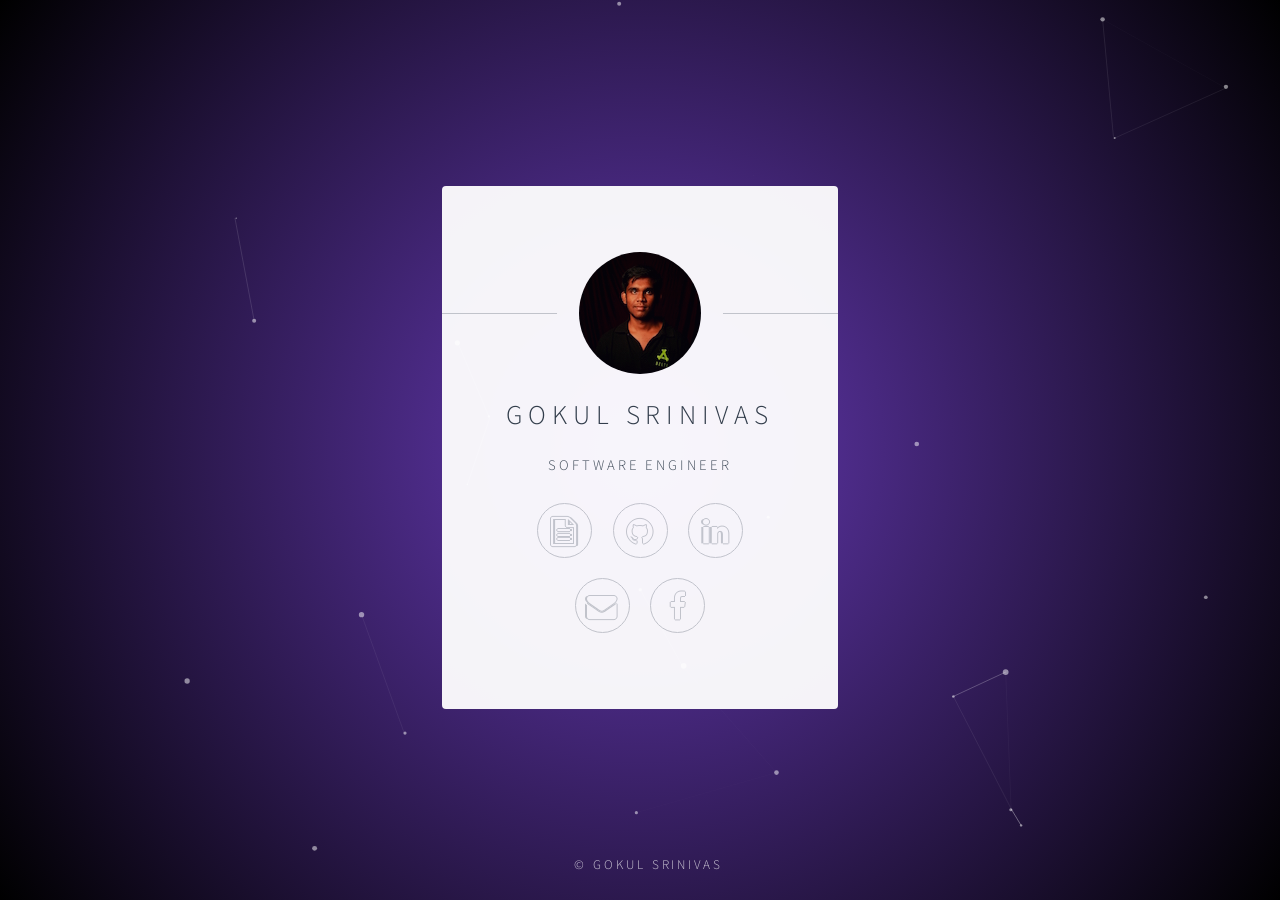
==== commit ac5795cc: "Add HTTPS" ====
--- a/index.html
+++ b/index.html
@@ -6,6 +6,12 @@
 -->
 <html>
 	<head>
+        <script type="text/javascript">
+        var host = "gokulsrinivas.me";
+            if ((host == window.location.host) && (window.location.protocol != "https:"))
+                    window.location.protocol = "https";
+        </script>
+
 		<title>Gokul Srinivas</title>
 		<meta charset="utf-8" />
 		<meta name="viewport" content="width=device-width, initial-scale=1" />
@@ -69,4 +75,4 @@
 			</script>
 
 	</body>
-</html>+</html>
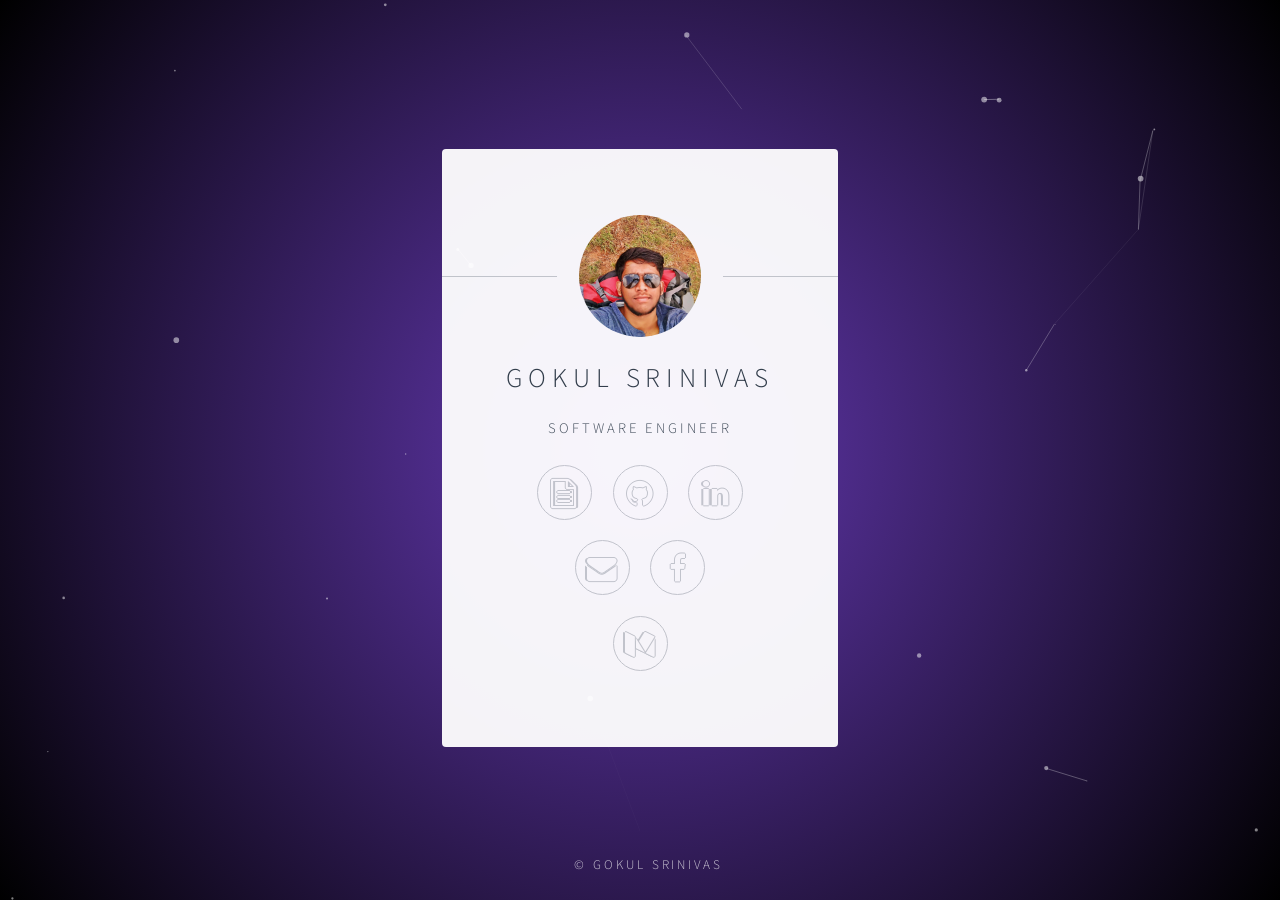
==== commit 26c21f24: "Add icon for blog and update DP" ====
--- a/index.html
+++ b/index.html
@@ -33,7 +33,7 @@
 				<!-- Main -->
 					<section id="main">
 						<header>
-							<span class="avatar"><img src="images/avatar.jpg" alt="" /></span>
+							<span class="avatar"><img src="images/aviators.jpg" alt="" /></span>
 							<h1>Gokul Srinivas</h1>
 							<p>Software Engineer</p>
 						</header>
@@ -46,6 +46,8 @@
 								<br>
 								<li><a href="mailto:gokusrinivas@gmail.com" target="_blank" class="fa-envelope">Email</a></li>
 								<li><a href="https://www.facebook.com/GokulSrinivas23" target="_blank" class="fa-facebook">Facebook</a></li>
+                                <br>
+                                <li><a href="https://blog.gokulsrinivas.me" class="fa fa-medium" target="_blank">Blog</a></li>
 							</ul>
 						</footer>
 					</section>
--- a/assets/css/main.css
+++ b/assets/css/main.css
@@ -1,6 +1,6 @@
 @charset "UTF-8";
 @import url(font-awesome.min.css);
-@import url("http://fonts.googleapis.com/css?family=Source+Sans+Pro:300");
+@import url("https://fonts.googleapis.com/css?family=Source+Sans+Pro:300");
 
 /*
 My own code
@@ -873,4 +873,4 @@
 
 		body.is-ie #wrapper {
 			height: 100%;
-		}+		}
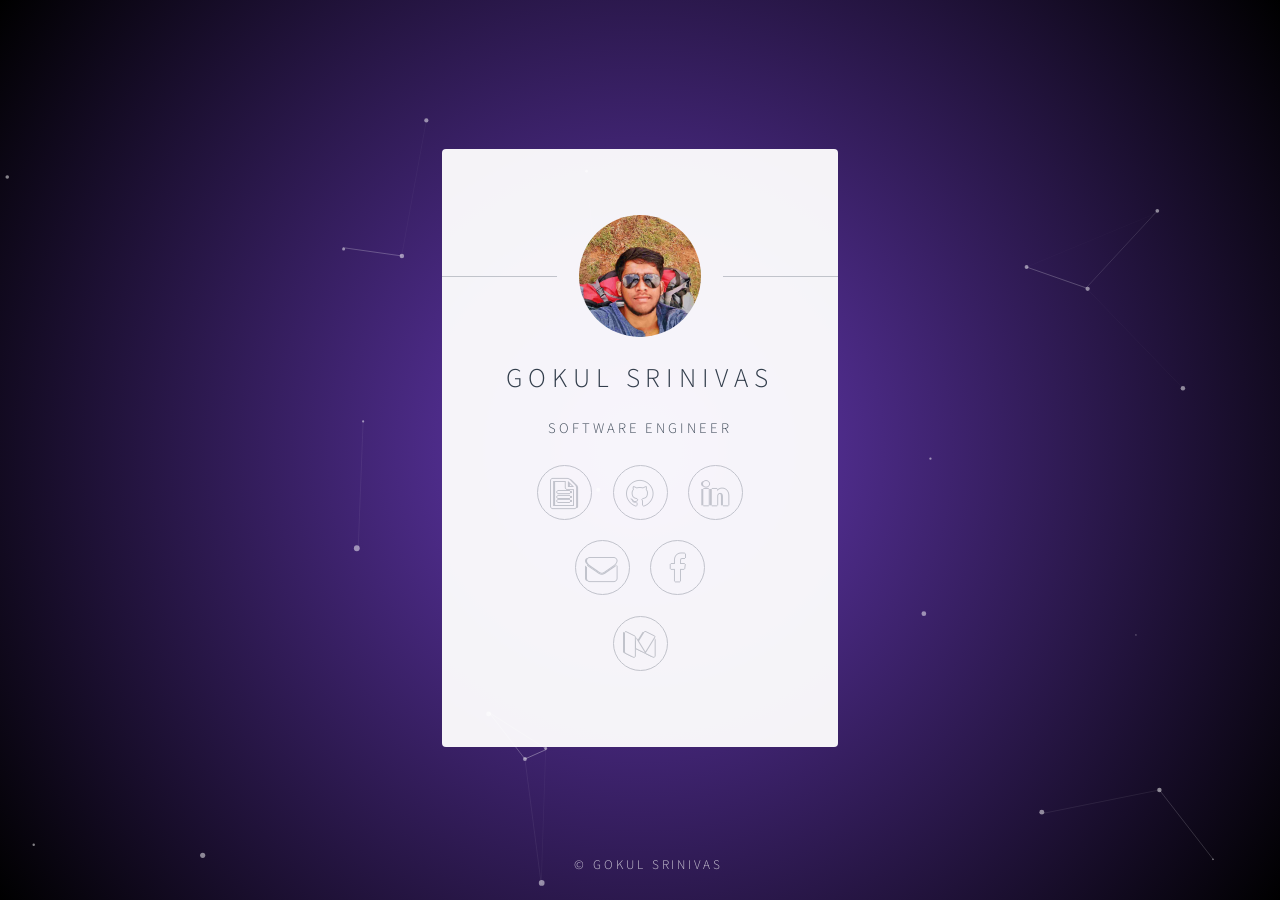
==== commit e6b1ee19: "Update URL in resume link" ====
--- a/index.html
+++ b/index.html
@@ -40,7 +40,7 @@
 
 						<footer>
 							<ul class="icons">
-								<li><a href="assets/resume/Gokul-Srinivas-Resume.pdf" target="_blank" class="fa-file-text-o">Resume</a></li>
+								<li><a href="assets/resume/Gokul-Srinivas-OnePage-Resume.pdf" target="_blank" class="fa-file-text-o">Resume</a></li>
 								<li><a href="https://github.com/GokulSrinivas" target="_blank" class="fa-github">Github</a></li>
 								<li><a href="https://www.linkedin.com/in/gokulsrinivas" target="_blank" class="fa-linkedin">LinkedIn</a></li>
 								<br>
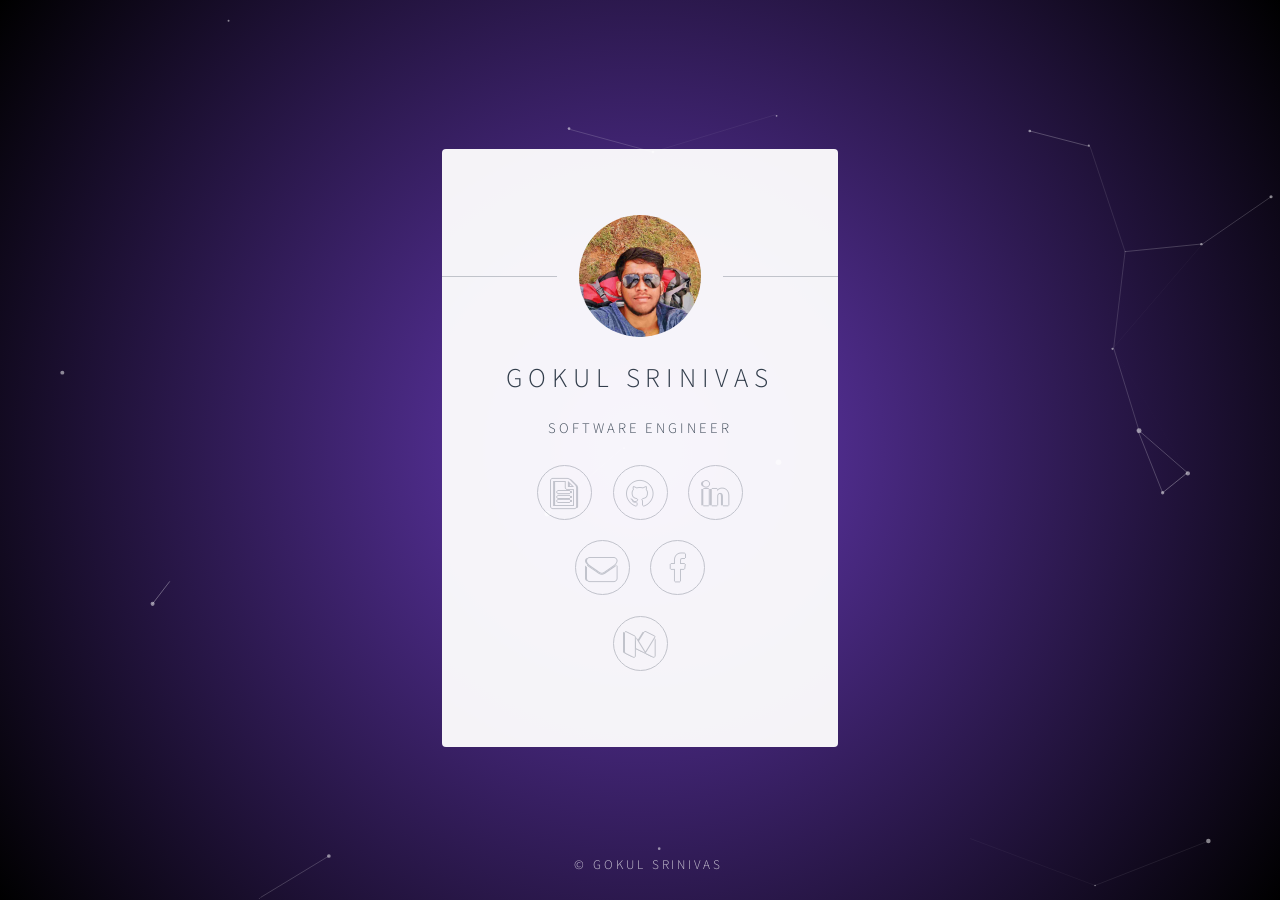
==== commit 0c204d6a: "Update bio" ====
--- a/index.html
+++ b/index.html
@@ -15,9 +15,9 @@
 		<title>Gokul Srinivas</title>
 		<meta charset="utf-8" />
 		<meta name="viewport" content="width=device-width, initial-scale=1" />
-		<meta name="description" content="Gokul Srinivas, Software Engineer.
-		Hi. I'm a Software Engineer who is currently the head of web operations at Pragyan.
-		I'm a senior year CS undergrad at NIT-Trichy, one of India's top colleges.
+		<meta name="description" content="Gokul Srinivas, Software Engineer, Trekker, Imperfect, Human. 
+        I build scalable, distributed, highly performant systems.
+        Currently working @ Goldman Sachs.
 		">
 		<!--[if lte IE 8]><script src="assets/js/html5shiv.js"></script><![endif]-->
 		<link rel="stylesheet" href="assets/css/main.css" />
